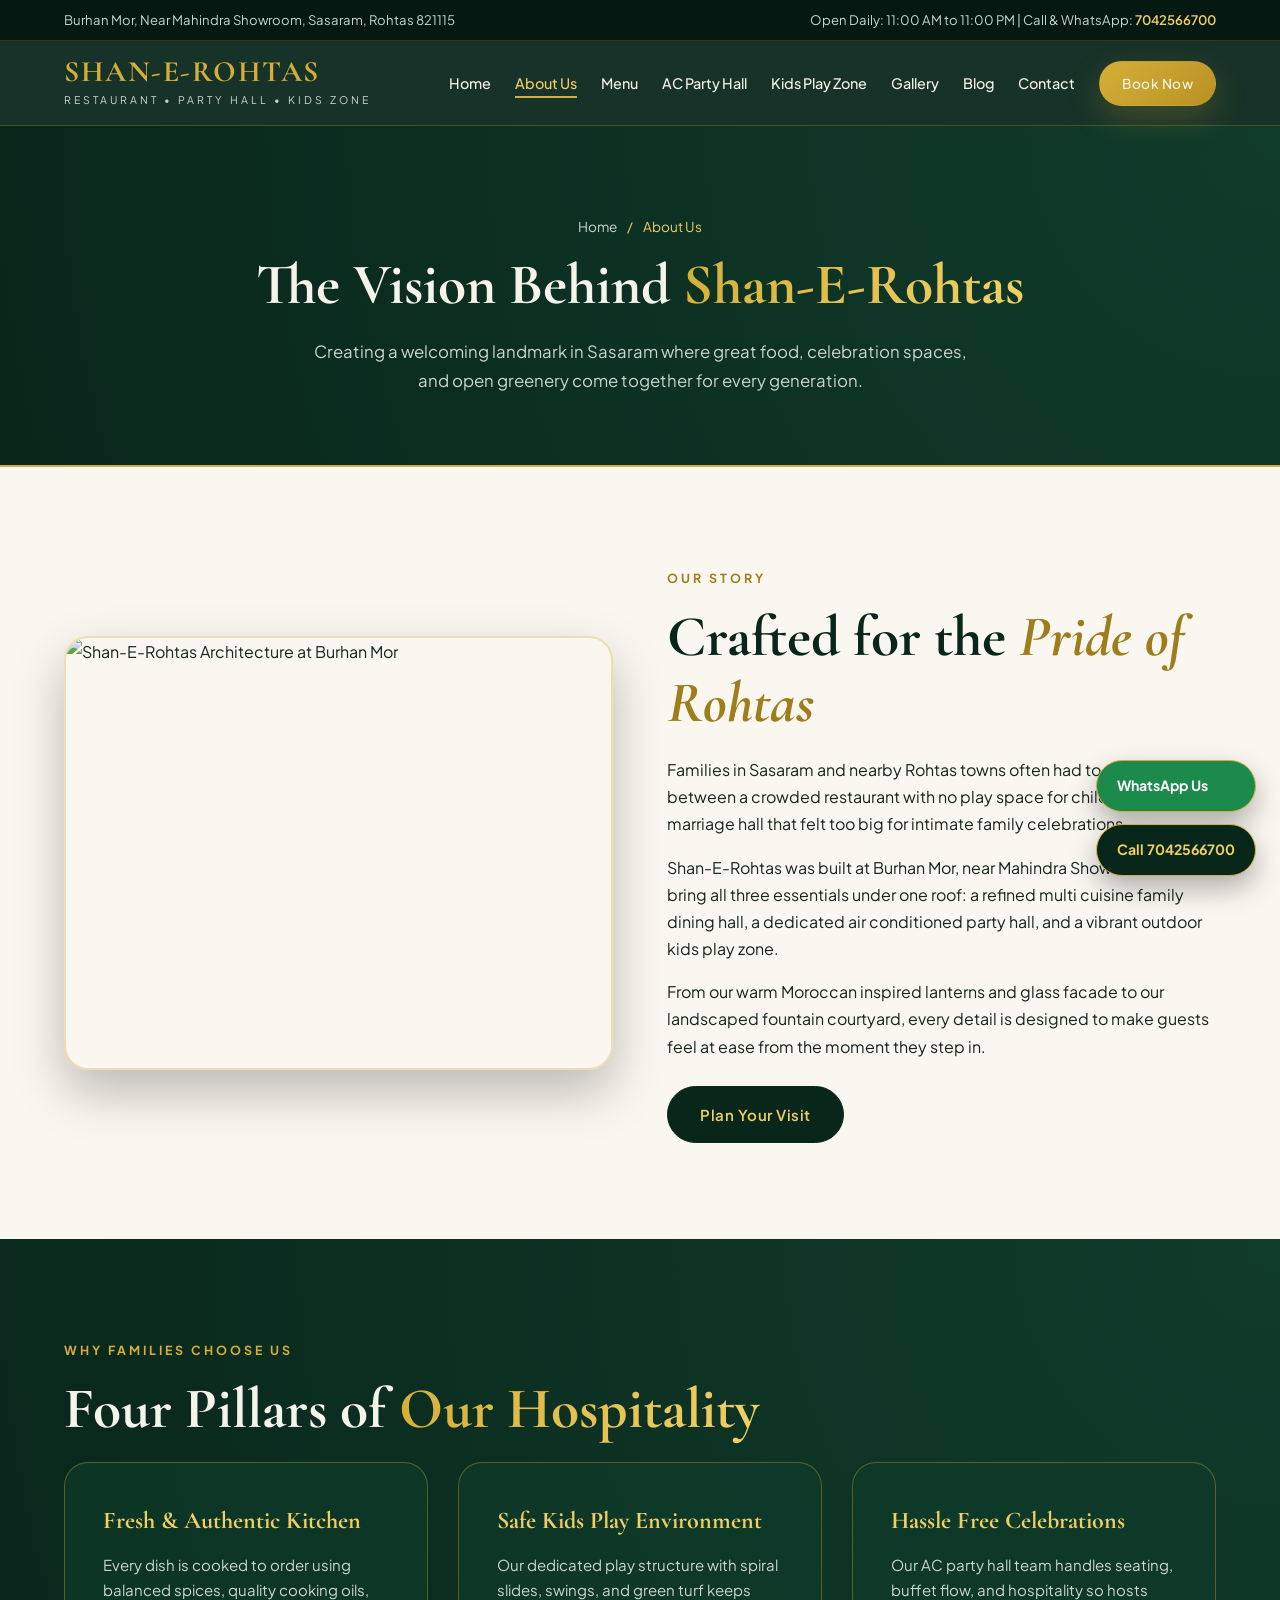
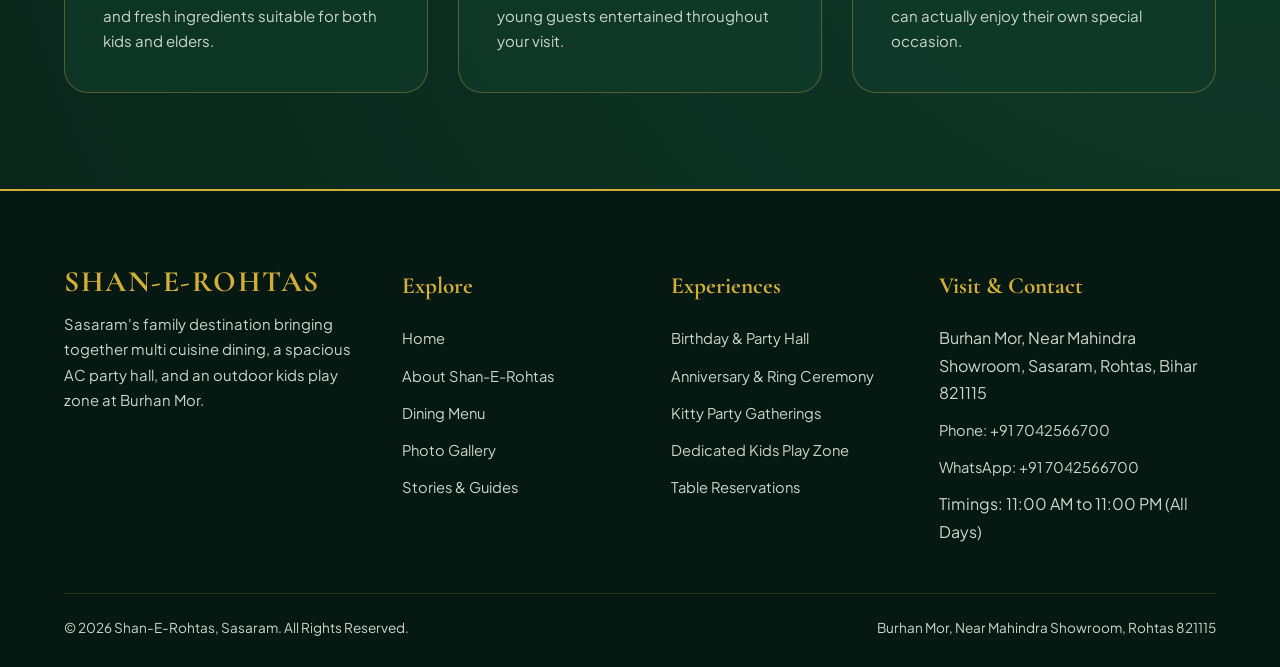
==== about.html @ 18f6d33c "Add files via upload" ====
<!DOCTYPE html>
<html lang="en">
<head>
  <meta charset="UTF-8">
  <meta name="viewport" content="width=device-width, initial-scale=1.0">
  <title>About Us | Shan-E-Rohtas Sasaram</title>
  <meta name="description" content="Learn about Shan-E-Rohtas at Burhan Mor, Sasaram. Built for family dining, AC party celebrations, and outdoor kids fun in Rohtas, Bihar.">
  <link rel="stylesheet" href="style.css">
</head>
<body>
  <div class="top-bar">
    <div class="container top-bar-inner">
      <span>Burhan Mor, Near Mahindra Showroom, Sasaram, Rohtas 821115</span>
      <span>Open Daily: 11:00 AM to 11:00 PM | Call &amp; WhatsApp: <a href="tel:+917042566700">7042566700</a></span>
    </div>
  </div>
  <header class="navbar">
    <div class="container nav-inner">
      <a href="index.html" class="brand-logo">
        <span class="brand-title">SHAN-E-ROHTAS</span>
        <span class="brand-sub">Restaurant &bull; Party Hall &bull; Kids Zone</span>
      </a>
      <button class="menu-toggle" aria-label="Menu">&#9776;</button>
      <ul class="nav-links">
        <li><a href="index.html" >Home</a></li>
        <li><a href="about.html" class="active">About Us</a></li>
        <li><a href="menu.html" >Menu</a></li>
        <li><a href="party-hall.html" >AC Party Hall</a></li>
        <li><a href="kids-zone.html" >Kids Play Zone</a></li>
        <li><a href="gallery.html" >Gallery</a></li>
        <li><a href="blog.html" >Blog</a></li>
        <li><a href="contact.html" >Contact</a></li>
        <li><a href="https://wa.me/917042566700?text=Hello%20Shan-E-Rohtas%2C%20I%20want%20to%20book%20a%20table." target="_blank" class="btn btn-gold nav-cta">Book Now</a></li>
      </ul>
    </div>
  </header>

  <section class="page-hero tone-dark">
    <div class="container reveal">
      <div class="breadcrumb"><a href="index.html">Home</a> / <span>About Us</span></div>
      <h1 class="dual-heading">The Vision Behind <span>Shan-E-Rohtas</span></h1>
      <p class="section-lead" style="margin:0 auto;">Creating a welcoming landmark in Sasaram where great food, celebration spaces, and open greenery come together for every generation.</p>
    </div>
  </section>

  <section class="section-pad tone-light">
    <div class="container split-grid">
      <div class="split-media reveal">
        <img src="images/front-elevation.jpg" alt="Shan-E-Rohtas Architecture at Burhan Mor">
      </div>
      <div class="reveal">
        <span class="eyebrow">Our Story</span>
        <h2 class="dual-heading">Crafted for the <span>Pride of Rohtas</span></h2>
        <p style="margin-bottom:16px;">Families in Sasaram and nearby Rohtas towns often had to choose between a crowded restaurant with no play space for children or a large marriage hall that felt too big for intimate family celebrations.</p>
        <p style="margin-bottom:16px;">Shan-E-Rohtas was built at Burhan Mor, near Mahindra Showroom, to bring all three essentials under one roof: a refined multi cuisine family dining hall, a dedicated air conditioned party hall, and a vibrant outdoor kids play zone.</p>
        <p style="margin-bottom:26px;">From our warm Moroccan inspired lanterns and glass facade to our landscaped fountain courtyard, every detail is designed to make guests feel at ease from the moment they step in.</p>
        <a href="contact.html" class="btn btn-emerald">Plan Your Visit</a>
      </div>
    </div>
  </section>

  <section class="section-pad tone-dark">
    <div class="container">
      <div class="reveal">
        <span class="eyebrow">Why Families Choose Us</span>
        <h2 class="dual-heading">Four Pillars of <span>Our Hospitality</span></h2>
      </div>
      <div class="pillars-grid">
        <div class="booking-box reveal">
          <h3 style="font-family:var(--font-serif); color:var(--gold-bright); font-size:1.5rem; margin-bottom:10px;">Fresh &amp; Authentic Kitchen</h3>
          <p style="color:var(--text-muted-light); font-size:0.94rem;">Every dish is cooked to order using balanced spices, quality cooking oils, and fresh ingredients suitable for both kids and elders.</p>
        </div>
        <div class="booking-box reveal">
          <h3 style="font-family:var(--font-serif); color:var(--gold-bright); font-size:1.5rem; margin-bottom:10px;">Safe Kids Play Environment</h3>
          <p style="color:var(--text-muted-light); font-size:0.94rem;">Our dedicated play structure with spiral slides, swings, and green turf keeps young guests entertained throughout your visit.</p>
        </div>
        <div class="booking-box reveal">
          <h3 style="font-family:var(--font-serif); color:var(--gold-bright); font-size:1.5rem; margin-bottom:10px;">Hassle Free Celebrations</h3>
          <p style="color:var(--text-muted-light); font-size:0.94rem;">Our AC party hall team handles seating, buffet flow, and hospitality so hosts can actually enjoy their own special occasion.</p>
        </div>
      </div>
    </div>
  </section>

  <footer class="footer">
    <div class="container">
      <div class="footer-grid">
        <div>
          <span class="brand-title">SHAN-E-ROHTAS</span>
          <p style="margin-top:14px; font-size:0.93rem;">Sasaram's family destination bringing together multi cuisine dining, a spacious AC party hall, and an outdoor kids play zone at Burhan Mor.</p>
        </div>
        <div>
          <h4>Explore</h4>
          <ul>
            <li><a href="index.html">Home</a></li>
            <li><a href="about.html">About Shan-E-Rohtas</a></li>
            <li><a href="menu.html">Dining Menu</a></li>
            <li><a href="gallery.html">Photo Gallery</a></li>
            <li><a href="blog.html">Stories &amp; Guides</a></li>
          </ul>
        </div>
        <div>
          <h4>Experiences</h4>
          <ul>
            <li><a href="party-hall.html">Birthday &amp; Party Hall</a></li>
            <li><a href="party-hall.html">Anniversary &amp; Ring Ceremony</a></li>
            <li><a href="party-hall.html">Kitty Party Gatherings</a></li>
            <li><a href="kids-zone.html">Dedicated Kids Play Zone</a></li>
            <li><a href="contact.html">Table Reservations</a></li>
          </ul>
        </div>
        <div>
          <h4>Visit &amp; Contact</h4>
          <ul>
            <li>Burhan Mor, Near Mahindra Showroom, Sasaram, Rohtas, Bihar 821115</li>
            <li><a href="tel:+917042566700">Phone: +91 7042566700</a></li>
            <li><a href="https://wa.me/917042566700" target="_blank">WhatsApp: +91 7042566700</a></li>
            <li>Timings: 11:00 AM to 11:00 PM (All Days)</li>
          </ul>
        </div>
      </div>
      <div class="footer-bottom">
        <span>&copy; 2026 Shan-E-Rohtas, Sasaram. All Rights Reserved.</span>
        <span>Burhan Mor, Near Mahindra Showroom, Rohtas 821115</span>
      </div>
    </div>
  </footer>
  <div class="floating-bar">
    <a href="https://wa.me/917042566700?text=Hello%20Shan-E-Rohtas%2C%20I%20have%20an%20inquiry." target="_blank" class="float-btn float-wa">WhatsApp Us</a>
    <a href="tel:+917042566700" class="float-btn float-call">Call 7042566700</a>
  </div>
  <script src="script.js"></script>
</body>
</html>
---- style.css ----
@import url('https://fonts.googleapis.com/css2?family=Cormorant+Garamond:ital,wght@0,600;0,700;1,600&family=Plus+Jakarta+Sans:wght@400;500;600;700&display=swap');

:root {
  --emerald-deep: #09261b;
  --emerald-mid: #103c2c;
  --emerald-light: #18543e;
  --ivory-cream: #faf7f0;
  --ivory-soft: #f2ece0;
  --gold-primary: #d4af37;
  --gold-bright: #f0cf65;
  --gold-dark: #9e7d1c;
  --text-light: #f6f3eb;
  --text-muted-light: #cbd5cf;
  --text-dark: #16241e;
  --text-muted-dark: #4b5d55;
  --font-serif: 'Cormorant Garamond', Georgia, serif;
  --font-sans: 'Plus Jakarta Sans', -apple-system, BlinkMacSystemFont, sans-serif;
  --shadow-gold: 0 12px 32px rgba(212, 175, 55, 0.22);
  --shadow-card: 0 16px 40px rgba(9, 38, 27, 0.10);
  --transition: all 0.42s cubic-bezier(0.22, 1, 0.36, 1);
}

* {
  margin: 0;
  padding: 0;
  box-sizing: border-box;
}

html {
  scroll-behavior: smooth;
  font-size: 16px;
}

body {
  font-family: var(--font-sans);
  background-color: var(--ivory-cream);
  color: var(--text-dark);
  line-height: 1.7;
  overflow-x: hidden;
}

/* Custom Scrollbar */
::-webkit-scrollbar {
  width: 9px;
}
::-webkit-scrollbar-track {
  background: var(--emerald-deep);
}
::-webkit-scrollbar-thumb {
  background: linear-gradient(var(--gold-dark), var(--gold-primary));
  border-radius: 6px;
}

/* Dual Tone Section Classes */
.tone-dark {
  background: radial-gradient(circle at top right, var(--emerald-mid), var(--emerald-deep));
  color: var(--text-light);
  position: relative;
}

.tone-light {
  background-color: var(--ivory-cream);
  color: var(--text-dark);
  position: relative;
}

.tone-cream-alt {
  background-color: var(--ivory-soft);
  color: var(--text-dark);
  position: relative;
}

.container {
  width: 90%;
  max-width: 1240px;
  margin: 0 auto;
}

.section-pad {
  padding: 96px 0;
}

/* Dual Color & Dual Type Typography */
.eyebrow {
  display: inline-block;
  font-family: var(--font-sans);
  font-size: 0.78rem;
  font-weight: 700;
  letter-spacing: 3px;
  text-transform: uppercase;
  color: var(--gold-primary);
  margin-bottom: 14px;
  position: relative;
}

.tone-light .eyebrow, .tone-cream-alt .eyebrow {
  color: var(--gold-dark);
}

.dual-heading {
  font-family: var(--font-serif);
  font-size: clamp(2.2rem, 4.5vw, 3.6rem);
  font-weight: 700;
  line-height: 1.15;
  margin-bottom: 20px;
}

.tone-dark .dual-heading {
  color: var(--text-light);
}

.tone-dark .dual-heading span {
  background: linear-gradient(120deg, var(--gold-primary), var(--gold-bright), var(--gold-primary));
  background-size: 200% auto;
  -webkit-background-clip: text;
  -webkit-text-fill-color: transparent;
  animation: shimmerGold 4.5s linear infinite;
}

.tone-light .dual-heading, .tone-cream-alt .dual-heading {
  color: var(--emerald-deep);
}

.tone-light .dual-heading span, .tone-cream-alt .dual-heading span {
  color: var(--gold-dark);
  font-style: italic;
}

@keyframes shimmerGold {
  0% { background-position: 0% center; }
  100% { background-position: 200% center; }
}

.section-lead {
  font-size: 1.05rem;
  max-width: 660px;
  margin-bottom: 44px;
}

.tone-dark .section-lead {
  color: var(--text-muted-light);
}

.tone-light .section-lead, .tone-cream-alt .section-lead {
  color: var(--text-muted-dark);
}

/* Animated Buttons */
.btn {
  display: inline-flex;
  align-items: center;
  justify-content: center;
  gap: 10px;
  padding: 15px 32px;
  border-radius: 50px;
  font-family: var(--font-sans);
  font-weight: 600;
  font-size: 0.94rem;
  letter-spacing: 0.5px;
  text-decoration: none;
  cursor: pointer;
  border: 1.5px solid transparent;
  position: relative;
  overflow: hidden;
  transition: var(--transition);
  z-index: 1;
}

.btn::before {
  content: '';
  position: absolute;
  top: 0;
  left: -100%;
  width: 100%;
  height: 100%;
  background: linear-gradient(90deg, transparent, rgba(255,255,255,0.32), transparent);
  transition: left 0.65s ease;
  z-index: -1;
}

.btn:hover::before {
  left: 100%;
}

.btn-gold {
  background: linear-gradient(135deg, var(--gold-primary), #b99224);
  color: var(--emerald-deep);
  box-shadow: var(--shadow-gold);
}

.btn-gold:hover {
  transform: translateY(-4px) scale(1.02);
  box-shadow: 0 18px 36px rgba(212, 175, 55, 0.36);
}

.btn-outline-gold {
  border-color: var(--gold-primary);
  color: var(--gold-bright);
  background: rgba(212, 175, 55, 0.08);
}

.btn-outline-gold:hover {
  background: var(--gold-primary);
  color: var(--emerald-deep);
  transform: translateY(-4px);
}

.btn-emerald {
  background: var(--emerald-deep);
  color: var(--gold-bright);
  border-color: var(--emerald-deep);
}

.btn-emerald:hover {
  background: var(--emerald-light);
  transform: translateY(-4px);
  box-shadow: 0 14px 28px rgba(9, 38, 27, 0.24);
}

/* Header & Navigation */
.top-bar {
  background: #051811;
  color: var(--text-muted-light);
  font-size: 0.82rem;
  padding: 9px 0;
  border-bottom: 1px solid rgba(212, 175, 55, 0.2);
}

.top-bar-inner {
  display: flex;
  justify-content: space-between;
  align-items: center;
  flex-wrap: wrap;
  gap: 8px;
}

.top-bar a {
  color: var(--gold-bright);
  text-decoration: none;
  font-weight: 600;
}

.navbar {
  position: sticky;
  top: 0;
  z-index: 1000;
  background: rgba(9, 38, 27, 0.94);
  backdrop-filter: blur(14px);
  border-bottom: 1px solid rgba(212, 175, 55, 0.25);
  transition: var(--transition);
}

.navbar.scrolled {
  padding: 4px 0;
  box-shadow: 0 10px 30px rgba(0, 0, 0, 0.3);
}

.nav-inner {
  display: flex;
  align-items: center;
  justify-content: space-between;
  padding: 16px 0;
}

.brand-logo {
  text-decoration: none;
  display: flex;
  flex-direction: column;
}

.brand-title {
  font-family: var(--font-serif);
  font-size: 1.85rem;
  font-weight: 700;
  letter-spacing: 1.5px;
  color: var(--gold-primary);
  line-height: 1;
  transition: var(--transition);
}

.brand-logo:hover .brand-title {
  color: var(--gold-bright);
  letter-spacing: 2.2px;
}

.brand-sub {
  font-size: 0.66rem;
  letter-spacing: 3px;
  text-transform: uppercase;
  color: var(--text-muted-light);
  margin-top: 4px;
}

.nav-links {
  display: flex;
  align-items: center;
  gap: 24px;
  list-style: none;
}

.nav-links a {
  color: var(--text-light);
  text-decoration: none;
  font-size: 0.9rem;
  font-weight: 500;
  position: relative;
  padding: 6px 0;
  transition: var(--transition);
}

.nav-links a::after {
  content: '';
  position: absolute;
  bottom: 0;
  left: 0;
  width: 0;
  height: 2px;
  background: var(--gold-primary);
  transition: width 0.35s ease;
}

.nav-links a:hover, .nav-links a.active {
  color: var(--gold-bright);
}

.nav-links a:hover::after, .nav-links a.active::after {
  width: 100%;
}

.nav-cta {
  padding: 10px 22px !important;
  font-size: 0.85rem !important;
}

.menu-toggle {
  display: none;
  background: none;
  border: 1.5px solid var(--gold-primary);
  color: var(--gold-primary);
  padding: 8px 13px;
  border-radius: 8px;
  font-size: 1.25rem;
  cursor: pointer;
}

/* Hero Section */
.hero {
  min-height: 88vh;
  display: flex;
  align-items: center;
  position: relative;
  overflow: hidden;
  padding: 80px 0;
}

.hero-bg {
  position: absolute;
  inset: 0;
  background: linear-gradient(105deg, rgba(6, 26, 18, 0.93) 0%, rgba(9, 38, 27, 0.80) 55%, rgba(9, 38, 27, 0.55) 100%),
              url('images/front-elevation.jpg') center/cover no-repeat;
  animation: slowZoom 18s ease-in-out infinite alternate;
  z-index: 0;
}

@keyframes slowZoom {
  0% { transform: scale(1); }
  100% { transform: scale(1.08); }
}

.hero-grid {
  position: relative;
  z-index: 2;
  display: grid;
  grid-template-columns: 1.15fr 0.85fr;
  gap: 48px;
  align-items: center;
}

.hero-badge {
  display: inline-flex;
  align-items: center;
  gap: 10px;
  background: rgba(212, 175, 55, 0.14);
  border: 1px solid rgba(212, 175, 55, 0.4);
  color: var(--gold-bright);
  padding: 8px 18px;
  border-radius: 50px;
  font-size: 0.8rem;
  font-weight: 600;
  letter-spacing: 1.5px;
  text-transform: uppercase;
  margin-bottom: 22px;
  animation: fadeDown 0.9s ease forwards;
}

.hero-title {
  font-family: var(--font-serif);
  font-size: clamp(2.6rem, 5.4vw, 4.5rem);
  font-weight: 700;
  line-height: 1.1;
  color: var(--text-light);
  margin-bottom: 22px;
}

.hero-title .gold-accent {
  color: var(--gold-primary);
  display: block;
  font-style: italic;
}

.hero-desc {
  color: var(--text-muted-light);
  font-size: 1.1rem;
  max-width: 580px;
  margin-bottom: 34px;
}

.hero-actions {
  display: flex;
  flex-wrap: wrap;
  gap: 16px;
}

.hero-card {
  background: rgba(9, 38, 27, 0.72);
  backdrop-filter: blur(16px);
  border: 1px solid rgba(212, 175, 55, 0.35);
  border-radius: 24px;
  padding: 28px;
  box-shadow: 0 24px 60px rgba(0, 0, 0, 0.45);
  animation: floatCard 6s ease-in-out infinite;
}

@keyframes floatCard {
  0%, 100% { transform: translateY(0px); }
  50% { transform: translateY(-10px); }
}

.hero-card-img {
  width: 100%;
  height: 240px;
  object-fit: cover;
  border-radius: 16px;
  margin-bottom: 20px;
  border: 1px solid rgba(212, 175, 55, 0.3);
}

.hero-stats {
  display: grid;
  grid-template-columns: repeat(3, 1fr);
  gap: 12px;
  text-align: center;
  padding-top: 14px;
  border-top: 1px solid rgba(212, 175, 55, 0.25);
}

.stat-num {
  font-family: var(--font-serif);
  font-size: 1.7rem;
  font-weight: 700;
  color: var(--gold-bright);
  display: block;
}

.stat-label {
  font-size: 0.75rem;
  color: var(--text-muted-light);
  text-transform: uppercase;
  letter-spacing: 1px;
}

/* Marquee Ticker */
.marquee-strip {
  background: linear-gradient(90deg, var(--gold-dark), var(--gold-primary), var(--gold-dark));
  color: var(--emerald-deep);
  padding: 13px 0;
  overflow: hidden;
  white-space: nowrap;
  font-weight: 700;
  font-size: 0.88rem;
  letter-spacing: 1.5px;
  text-transform: uppercase;
}

.marquee-track {
  display: inline-block;
  animation: marqueeScroll 28s linear infinite;
}

.marquee-track span {
  margin: 0 26px;
}

@keyframes marqueeScroll {
  0% { transform: translateX(0); }
  100% { transform: translateX(-50%); }
}

/* 3 Pillars Cards */
.pillars-grid {
  display: grid;
  grid-template-columns: repeat(auto-fit, minmax(310px, 1fr));
  gap: 30px;
}

.pillar-card {
  background: #ffffff;
  border-radius: 22px;
  overflow: hidden;
  box-shadow: var(--shadow-card);
  border: 1px solid rgba(212, 175, 55, 0.22);
  transition: var(--transition);
  display: flex;
  flex-direction: column;
}

.pillar-card:hover {
  transform: translateY(-10px);
  border-color: var(--gold-primary);
  box-shadow: 0 24px 50px rgba(9, 38, 27, 0.16);
}

.pillar-img-wrap {
  height: 245px;
  overflow: hidden;
  position: relative;
}

.pillar-img-wrap img {
  width: 100%;
  height: 100%;
  object-fit: cover;
  transition: transform 0.7s ease;
}

.pillar-card:hover .pillar-img-wrap img {
  transform: scale(1.09);
}

.pillar-tag {
  position: absolute;
  top: 16px;
  left: 16px;
  background: var(--emerald-deep);
  color: var(--gold-bright);
  padding: 6px 14px;
  border-radius: 50px;
  font-size: 0.75rem;
  font-weight: 600;
  letter-spacing: 1px;
}

.pillar-body {
  padding: 28px;
  flex: 1;
  display: flex;
  flex-direction: column;
}

.pillar-body h3 {
  font-family: var(--font-serif);
  font-size: 1.7rem;
  color: var(--emerald-deep);
  margin-bottom: 12px;
}

.pillar-body p {
  color: var(--text-muted-dark);
  font-size: 0.95rem;
  margin-bottom: 22px;
  flex: 1;
}

/* Split Feature Layout */
.split-grid {
  display: grid;
  grid-template-columns: 1fr 1fr;
  gap: 54px;
  align-items: center;
}

.split-media {
  position: relative;
  border-radius: 24px;
  overflow: hidden;
  border: 2px solid rgba(212, 175, 55, 0.35);
  box-shadow: 0 22px 50px rgba(0, 0, 0, 0.25);
}

.split-media img {
  width: 100%;
  height: 430px;
  object-fit: cover;
  display: block;
  transition: transform 0.7s ease;
}

.split-media:hover img {
  transform: scale(1.05);
}

.feature-list {
  list-style: none;
  margin: 24px 0 32px;
  display: grid;
  gap: 14px;
}

.feature-list li {
  display: flex;
  align-items: flex-start;
  gap: 12px;
  font-size: 0.98rem;
}

.feature-icon {
  color: var(--gold-primary);
  font-weight: 700;
  font-size: 1.1rem;
}

.tone-light .feature-icon {
  color: var(--gold-dark);
}

/* Gallery Grid & Lightbox */
.gallery-grid {
  display: grid;
  grid-template-columns: repeat(auto-fit, minmax(270px, 1fr));
  gap: 22px;
}

.gallery-item {
  position: relative;
  border-radius: 18px;
  overflow: hidden;
  height: 260px;
  cursor: pointer;
  border: 1px solid rgba(212, 175, 55, 0.3);
}

.gallery-item img {
  width: 100%;
  height: 100%;
  object-fit: cover;
  transition: transform 0.65s ease;
}

.gallery-overlay {
  position: absolute;
  inset: 0;
  background: linear-gradient(to top, rgba(9, 38, 27, 0.9), transparent 60%);
  display: flex;
  flex-direction: column;
  justify-content: flex-end;
  padding: 20px;
  opacity: 0;
  transition: var(--transition);
}

.gallery-item:hover img {
  transform: scale(1.1);
}

.gallery-item:hover .gallery-overlay {
  opacity: 1;
}

.gallery-overlay h4 {
  font-family: var(--font-serif);
  color: var(--gold-bright);
  font-size: 1.35rem;
}

.gallery-overlay span {
  color: var(--text-light);
  font-size: 0.82rem;
}

/* Lightbox Modal */
.lightbox {
  position: fixed;
  inset: 0;
  background: rgba(4, 18, 12, 0.94);
  display: none;
  align-items: center;
  justify-content: center;
  z-index: 2000;
  padding: 24px;
}

.lightbox.open {
  display: flex;
}

.lightbox img {
  max-width: 90vw;
  max-height: 82vh;
  border-radius: 16px;
  border: 2px solid var(--gold-primary);
}

.lightbox-close {
  position: absolute;
  top: 24px;
  right: 32px;
  background: var(--gold-primary);
  color: var(--emerald-deep);
  border: none;
  width: 44px;
  height: 44px;
  border-radius: 50%;
  font-size: 1.4rem;
  font-weight: 700;
  cursor: pointer;
}

/* Reservation Form Card */
.booking-box {
  background: rgba(16, 60, 44, 0.65);
  border: 1px solid rgba(212, 175, 55, 0.35);
  border-radius: 24px;
  padding: 38px;
}

.form-grid {
  display: grid;
  grid-template-columns: 1fr 1fr;
  gap: 18px;
}

.form-group {
  display: flex;
  flex-direction: column;
  gap: 7px;
}

.form-group.full {
  grid-column: 1 / -1;
}

.form-group label {
  font-size: 0.85rem;
  font-weight: 600;
  color: var(--gold-bright);
}

.form-group input, .form-group select, .form-group textarea {
  padding: 13px 16px;
  border-radius: 12px;
  border: 1px solid rgba(212, 175, 55, 0.35);
  background: rgba(5, 24, 17, 0.85);
  color: var(--text-light);
  font-family: var(--font-sans);
  font-size: 0.95rem;
  outline: none;
  transition: var(--transition);
}

.form-group input:focus, .form-group select:focus, .form-group textarea:focus {
  border-color: var(--gold-bright);
  box-shadow: 0 0 0 3px rgba(212, 175, 55, 0.2);
}

/* Subpage Banner */
.page-hero {
  padding: 86px 0 70px;
  text-align: center;
  border-bottom: 2px solid var(--gold-primary);
}

.breadcrumb {
  display: inline-flex;
  gap: 10px;
  font-size: 0.85rem;
  color: var(--gold-bright);
  margin-bottom: 14px;
}

.breadcrumb a {
  color: var(--text-muted-light);
  text-decoration: none;
}

/* Blog Cards */
.blog-grid {
  display: grid;
  grid-template-columns: repeat(auto-fit, minmax(310px, 1fr));
  gap: 28px;
}

.blog-card {
  background: #ffffff;
  border-radius: 20px;
  overflow: hidden;
  border: 1px solid rgba(212, 175, 55, 0.25);
  box-shadow: var(--shadow-card);
  transition: var(--transition);
  display: flex;
  flex-direction: column;
}

.blog-card:hover {
  transform: translateY(-8px);
}

.blog-card img {
  width: 100%;
  height: 220px;
  object-fit: cover;
}

.blog-body {
  padding: 26px;
  flex: 1;
  display: flex;
  flex-direction: column;
}

.blog-meta {
  font-size: 0.78rem;
  font-weight: 700;
  color: var(--gold-dark);
  text-transform: uppercase;
  letter-spacing: 1px;
  margin-bottom: 10px;
}

.blog-body h3 {
  font-family: var(--font-serif);
  font-size: 1.55rem;
  color: var(--emerald-deep);
  margin-bottom: 12px;
  line-height: 1.25;
}

.blog-body p {
  color: var(--text-muted-dark);
  font-size: 0.94rem;
  margin-bottom: 20px;
  flex: 1;
}

/* Article Content */
.article-wrap {
  max-width: 820px;
  margin: 0 auto;
}

.article-cover {
  width: 100%;
  height: 400px;
  object-fit: cover;
  border-radius: 22px;
  margin-bottom: 32px;
  border: 2px solid var(--gold-primary);
}

.article-wrap h2 {
  font-family: var(--font-serif);
  font-size: 2rem;
  color: var(--emerald-deep);
  margin: 28px 0 12px;
}

.article-wrap p {
  margin-bottom: 18px;
  font-size: 1.04rem;
  color: var(--text-dark);
}

/* Footer */
.footer {
  background: #051811;
  color: var(--text-muted-light);
  padding: 76px 0 28px;
  border-top: 2px solid var(--gold-primary);
}

.footer-grid {
  display: grid;
  grid-template-columns: 1.3fr 1fr 1fr 1.2fr;
  gap: 38px;
  margin-bottom: 48px;
}

.footer h4 {
  font-family: var(--font-serif);
  color: var(--gold-primary);
  font-size: 1.45rem;
  margin-bottom: 18px;
}

.footer ul {
  list-style: none;
  display: grid;
  gap: 10px;
}

.footer a {
  color: var(--text-muted-light);
  text-decoration: none;
  font-size: 0.92rem;
  transition: var(--transition);
}

.footer a:hover {
  color: var(--gold-bright);
  padding-left: 6px;
}

.footer-bottom {
  border-top: 1px solid rgba(212, 175, 55, 0.2);
  padding-top: 22px;
  display: flex;
  justify-content: space-between;
  flex-wrap: wrap;
  gap: 12px;
  font-size: 0.85rem;
}

/* Floating WhatsApp & Call Buttons */
.floating-bar {
  position: fixed;
  bottom: 24px;
  right: 24px;
  display: flex;
  flex-direction: column;
  gap: 12px;
  z-index: 1500;
}

.float-btn {
  display: flex;
  align-items: center;
  gap: 10px;
  padding: 13px 20px;
  border-radius: 50px;
  color: #ffffff;
  font-weight: 700;
  font-size: 0.88rem;
  text-decoration: none;
  box-shadow: 0 12px 28px rgba(0, 0, 0, 0.3);
  transition: var(--transition);
  animation: pulseFloat 2.8s infinite;
}

.float-wa {
  background: #1b8a4b;
  border: 1.5px solid var(--gold-primary);
}

.float-call {
  background: var(--emerald-deep);
  border: 1.5px solid var(--gold-primary);
  color: var(--gold-bright);
}

.float-btn:hover {
  transform: scale(1.07);
}

@keyframes pulseFloat {
  0%, 100% { box-shadow: 0 10px 24px rgba(212, 175, 55, 0.25); }
  50% { box-shadow: 0 14px 34px rgba(212, 175, 55, 0.55); }
}

/* Scroll Reveal Animations */
.reveal {
  opacity: 0;
  transform: translateY(34px);
  transition: opacity 0.8s ease, transform 0.8s cubic-bezier(0.22, 1, 0.36, 1);
}

.reveal.visible {
  opacity: 1;
  transform: translateY(0);
}

/* Responsive */
@media (max-width: 960px) {
  .hero-grid, .split-grid, .footer-grid {
    grid-template-columns: 1fr;
  }
  .menu-toggle {
    display: block;
  }
  .nav-links {
    display: none;
    position: absolute;
    top: 100%;
    left: 0;
    right: 0;
    background: var(--emerald-deep);
    flex-direction: column;
    padding: 24px;
    border-bottom: 2px solid var(--gold-primary);
  }
  .nav-links.open {
    display: flex;
  }
  .form-grid {
    grid-template-columns: 1fr;
  }
}
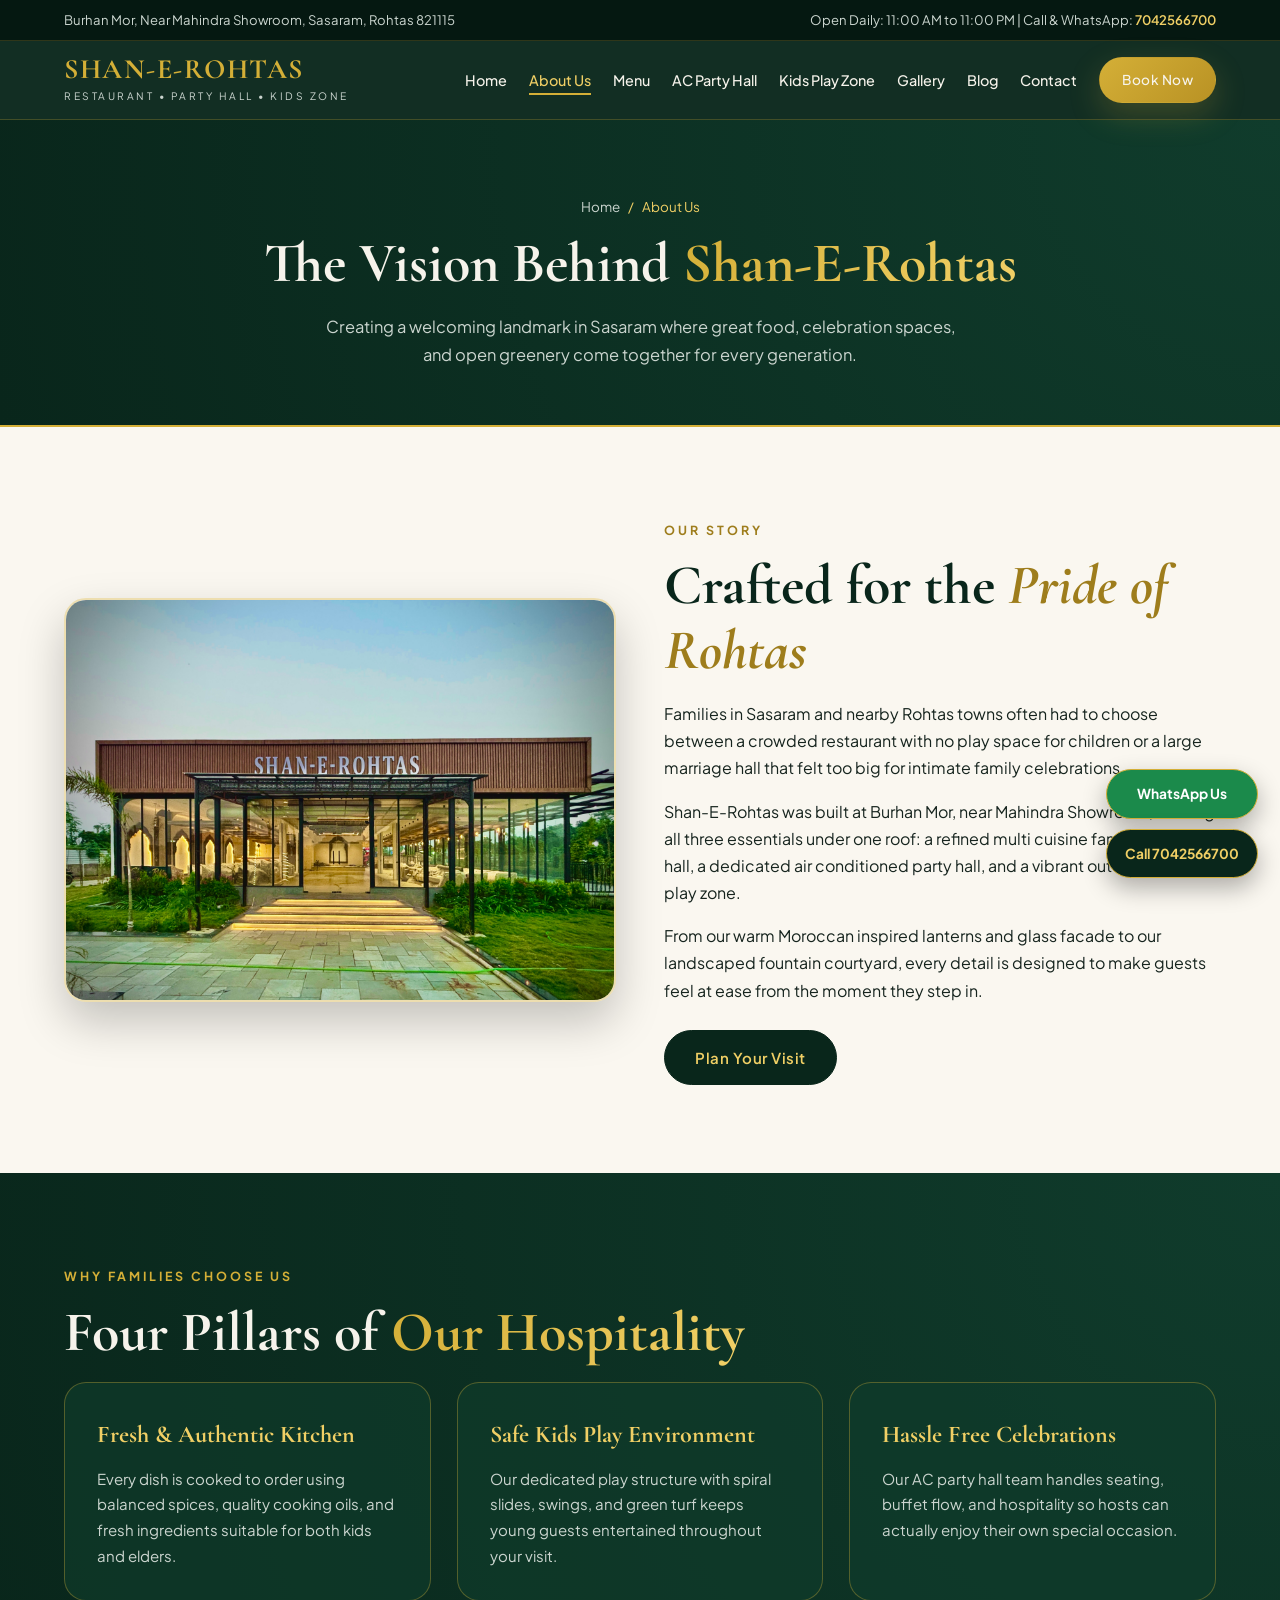
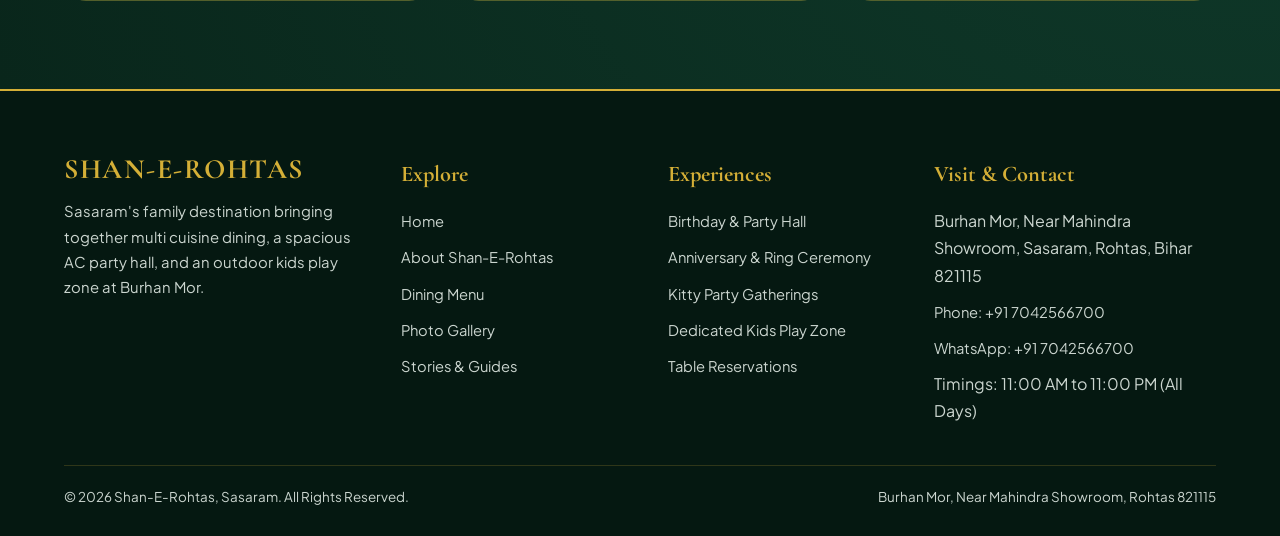
==== commit bd2dec6f: "Add files via upload" ====
--- a/about.html
+++ b/about.html
@@ -46,7 +46,7 @@
   <section class="section-pad tone-light">
     <div class="container split-grid">
       <div class="split-media reveal">
-        <img src="images/front-elevation.jpg" alt="Shan-E-Rohtas Architecture at Burhan Mor">
+        <img src="front-elevation.JPG" alt="Shan-E-Rohtas Architecture at Burhan Mor">
       </div>
       <div class="reveal">
         <span class="eyebrow">Our Story</span>
--- a/style.css
+++ b/style.css
@@ -39,7 +39,6 @@
   overflow-x: hidden;
 }
 
-/* Custom Scrollbar */
 ::-webkit-scrollbar {
   width: 9px;
 }
@@ -51,7 +50,6 @@
   border-radius: 6px;
 }
 
-/* Dual Tone Section Classes */
 .tone-dark {
   background: radial-gradient(circle at top right, var(--emerald-mid), var(--emerald-deep));
   color: var(--text-light);
@@ -77,10 +75,9 @@
 }
 
 .section-pad {
-  padding: 96px 0;
-}
-
-/* Dual Color & Dual Type Typography */
+  padding: 88px 0;
+}
+
 .eyebrow {
   display: inline-block;
   font-family: var(--font-sans);
@@ -89,8 +86,7 @@
   letter-spacing: 3px;
   text-transform: uppercase;
   color: var(--gold-primary);
-  margin-bottom: 14px;
-  position: relative;
+  margin-bottom: 12px;
 }
 
 .tone-light .eyebrow, .tone-cream-alt .eyebrow {
@@ -99,10 +95,10 @@
 
 .dual-heading {
   font-family: var(--font-serif);
-  font-size: clamp(2.2rem, 4.5vw, 3.6rem);
+  font-size: clamp(2rem, 4.5vw, 3.5rem);
   font-weight: 700;
   line-height: 1.15;
-  margin-bottom: 20px;
+  margin-bottom: 18px;
 }
 
 .tone-dark .dual-heading {
@@ -132,9 +128,9 @@
 }
 
 .section-lead {
-  font-size: 1.05rem;
+  font-size: 1.03rem;
   max-width: 660px;
-  margin-bottom: 44px;
+  margin-bottom: 40px;
 }
 
 .tone-dark .section-lead {
@@ -145,13 +141,12 @@
   color: var(--text-muted-dark);
 }
 
-/* Animated Buttons */
 .btn {
   display: inline-flex;
   align-items: center;
   justify-content: center;
   gap: 10px;
-  padding: 15px 32px;
+  padding: 14px 30px;
   border-radius: 50px;
   font-family: var(--font-sans);
   font-weight: 600;
@@ -189,7 +184,7 @@
 }
 
 .btn-gold:hover {
-  transform: translateY(-4px) scale(1.02);
+  transform: translateY(-3px) scale(1.02);
   box-shadow: 0 18px 36px rgba(212, 175, 55, 0.36);
 }
 
@@ -202,7 +197,7 @@
 .btn-outline-gold:hover {
   background: var(--gold-primary);
   color: var(--emerald-deep);
-  transform: translateY(-4px);
+  transform: translateY(-3px);
 }
 
 .btn-emerald {
@@ -213,7 +208,7 @@
 
 .btn-emerald:hover {
   background: var(--emerald-light);
-  transform: translateY(-4px);
+  transform: translateY(-3px);
   box-shadow: 0 14px 28px rgba(9, 38, 27, 0.24);
 }
 
@@ -244,14 +239,13 @@
   position: sticky;
   top: 0;
   z-index: 1000;
-  background: rgba(9, 38, 27, 0.94);
+  background: rgba(9, 38, 27, 0.96);
   backdrop-filter: blur(14px);
   border-bottom: 1px solid rgba(212, 175, 55, 0.25);
   transition: var(--transition);
 }
 
 .navbar.scrolled {
-  padding: 4px 0;
   box-shadow: 0 10px 30px rgba(0, 0, 0, 0.3);
 }
 
@@ -259,7 +253,7 @@
   display: flex;
   align-items: center;
   justify-content: space-between;
-  padding: 16px 0;
+  padding: 14px 0;
 }
 
 .brand-logo {
@@ -270,7 +264,7 @@
 
 .brand-title {
   font-family: var(--font-serif);
-  font-size: 1.85rem;
+  font-size: 1.75rem;
   font-weight: 700;
   letter-spacing: 1.5px;
   color: var(--gold-primary);
@@ -278,14 +272,9 @@
   transition: var(--transition);
 }
 
-.brand-logo:hover .brand-title {
-  color: var(--gold-bright);
-  letter-spacing: 2.2px;
-}
-
 .brand-sub {
-  font-size: 0.66rem;
-  letter-spacing: 3px;
+  font-size: 0.64rem;
+  letter-spacing: 2.5px;
   text-transform: uppercase;
   color: var(--text-muted-light);
   margin-top: 4px;
@@ -294,7 +283,7 @@
 .nav-links {
   display: flex;
   align-items: center;
-  gap: 24px;
+  gap: 22px;
   list-style: none;
 }
 
@@ -334,37 +323,37 @@
 
 .menu-toggle {
   display: none;
-  background: none;
+  background: rgba(212, 175, 55, 0.12);
   border: 1.5px solid var(--gold-primary);
-  color: var(--gold-primary);
-  padding: 8px 13px;
-  border-radius: 8px;
+  color: var(--gold-bright);
+  padding: 7px 13px;
+  border-radius: 10px;
   font-size: 1.25rem;
   cursor: pointer;
 }
 
 /* Hero Section */
 .hero {
-  min-height: 88vh;
+  min-height: 84vh;
   display: flex;
   align-items: center;
   position: relative;
   overflow: hidden;
-  padding: 80px 0;
+  padding: 72px 0;
 }
 
 .hero-bg {
   position: absolute;
   inset: 0;
-  background: linear-gradient(105deg, rgba(6, 26, 18, 0.93) 0%, rgba(9, 38, 27, 0.80) 55%, rgba(9, 38, 27, 0.55) 100%),
-              url('images/front-elevation.jpg') center/cover no-repeat;
+  background: linear-gradient(105deg, rgba(6, 26, 18, 0.92) 0%, rgba(9, 38, 27, 0.78) 55%, rgba(9, 38, 27, 0.52) 100%),
+              url('front-elevation.JPG') center/cover no-repeat;
   animation: slowZoom 18s ease-in-out infinite alternate;
   z-index: 0;
 }
 
 @keyframes slowZoom {
   0% { transform: scale(1); }
-  100% { transform: scale(1.08); }
+  100% { transform: scale(1.07); }
 }
 
 .hero-grid {
@@ -372,34 +361,33 @@
   z-index: 2;
   display: grid;
   grid-template-columns: 1.15fr 0.85fr;
-  gap: 48px;
+  gap: 44px;
   align-items: center;
 }
 
 .hero-badge {
   display: inline-flex;
   align-items: center;
-  gap: 10px;
+  gap: 8px;
   background: rgba(212, 175, 55, 0.14);
   border: 1px solid rgba(212, 175, 55, 0.4);
   color: var(--gold-bright);
-  padding: 8px 18px;
+  padding: 7px 16px;
   border-radius: 50px;
-  font-size: 0.8rem;
+  font-size: 0.78rem;
   font-weight: 600;
-  letter-spacing: 1.5px;
+  letter-spacing: 1.4px;
   text-transform: uppercase;
-  margin-bottom: 22px;
-  animation: fadeDown 0.9s ease forwards;
+  margin-bottom: 18px;
 }
 
 .hero-title {
   font-family: var(--font-serif);
-  font-size: clamp(2.6rem, 5.4vw, 4.5rem);
+  font-size: clamp(2.35rem, 5.2vw, 4.3rem);
   font-weight: 700;
   line-height: 1.1;
   color: var(--text-light);
-  margin-bottom: 22px;
+  margin-bottom: 18px;
 }
 
 .hero-title .gold-accent {
@@ -410,45 +398,45 @@
 
 .hero-desc {
   color: var(--text-muted-light);
-  font-size: 1.1rem;
+  font-size: 1.05rem;
   max-width: 580px;
-  margin-bottom: 34px;
+  margin-bottom: 28px;
 }
 
 .hero-actions {
   display: flex;
   flex-wrap: wrap;
-  gap: 16px;
+  gap: 14px;
 }
 
 .hero-card {
-  background: rgba(9, 38, 27, 0.72);
+  background: rgba(9, 38, 27, 0.76);
   backdrop-filter: blur(16px);
   border: 1px solid rgba(212, 175, 55, 0.35);
-  border-radius: 24px;
-  padding: 28px;
+  border-radius: 22px;
+  padding: 24px;
   box-shadow: 0 24px 60px rgba(0, 0, 0, 0.45);
   animation: floatCard 6s ease-in-out infinite;
 }
 
 @keyframes floatCard {
   0%, 100% { transform: translateY(0px); }
-  50% { transform: translateY(-10px); }
+  50% { transform: translateY(-8px); }
 }
 
 .hero-card-img {
   width: 100%;
-  height: 240px;
+  height: 230px;
   object-fit: cover;
-  border-radius: 16px;
-  margin-bottom: 20px;
+  border-radius: 14px;
+  margin-bottom: 16px;
   border: 1px solid rgba(212, 175, 55, 0.3);
 }
 
 .hero-stats {
   display: grid;
   grid-template-columns: repeat(3, 1fr);
-  gap: 12px;
+  gap: 10px;
   text-align: center;
   padding-top: 14px;
   border-top: 1px solid rgba(212, 175, 55, 0.25);
@@ -456,14 +444,14 @@
 
 .stat-num {
   font-family: var(--font-serif);
-  font-size: 1.7rem;
+  font-size: 1.55rem;
   font-weight: 700;
   color: var(--gold-bright);
   display: block;
 }
 
 .stat-label {
-  font-size: 0.75rem;
+  font-size: 0.72rem;
   color: var(--text-muted-light);
   text-transform: uppercase;
   letter-spacing: 1px;
@@ -473,12 +461,12 @@
 .marquee-strip {
   background: linear-gradient(90deg, var(--gold-dark), var(--gold-primary), var(--gold-dark));
   color: var(--emerald-deep);
-  padding: 13px 0;
+  padding: 11px 0;
   overflow: hidden;
   white-space: nowrap;
   font-weight: 700;
-  font-size: 0.88rem;
-  letter-spacing: 1.5px;
+  font-size: 0.84rem;
+  letter-spacing: 1.4px;
   text-transform: uppercase;
 }
 
@@ -488,7 +476,7 @@
 }
 
 .marquee-track span {
-  margin: 0 26px;
+  margin: 0 24px;
 }
 
 @keyframes marqueeScroll {
@@ -496,16 +484,16 @@
   100% { transform: translateX(-50%); }
 }
 
-/* 3 Pillars Cards */
+/* Cards & Grids */
 .pillars-grid {
   display: grid;
-  grid-template-columns: repeat(auto-fit, minmax(310px, 1fr));
-  gap: 30px;
+  grid-template-columns: repeat(auto-fit, minmax(290px, 1fr));
+  gap: 26px;
 }
 
 .pillar-card {
   background: #ffffff;
-  border-radius: 22px;
+  border-radius: 20px;
   overflow: hidden;
   box-shadow: var(--shadow-card);
   border: 1px solid rgba(212, 175, 55, 0.22);
@@ -515,13 +503,12 @@
 }
 
 .pillar-card:hover {
-  transform: translateY(-10px);
+  transform: translateY(-8px);
   border-color: var(--gold-primary);
-  box-shadow: 0 24px 50px rgba(9, 38, 27, 0.16);
 }
 
 .pillar-img-wrap {
-  height: 245px;
+  height: 230px;
   overflow: hidden;
   position: relative;
 }
@@ -534,24 +521,24 @@
 }
 
 .pillar-card:hover .pillar-img-wrap img {
-  transform: scale(1.09);
+  transform: scale(1.08);
 }
 
 .pillar-tag {
   position: absolute;
-  top: 16px;
-  left: 16px;
+  top: 14px;
+  left: 14px;
   background: var(--emerald-deep);
   color: var(--gold-bright);
-  padding: 6px 14px;
+  padding: 5px 13px;
   border-radius: 50px;
-  font-size: 0.75rem;
+  font-size: 0.73rem;
   font-weight: 600;
   letter-spacing: 1px;
 }
 
 .pillar-body {
-  padding: 28px;
+  padding: 24px;
   flex: 1;
   display: flex;
   flex-direction: column;
@@ -559,82 +546,74 @@
 
 .pillar-body h3 {
   font-family: var(--font-serif);
-  font-size: 1.7rem;
+  font-size: 1.6rem;
   color: var(--emerald-deep);
-  margin-bottom: 12px;
+  margin-bottom: 10px;
 }
 
 .pillar-body p {
   color: var(--text-muted-dark);
-  font-size: 0.95rem;
-  margin-bottom: 22px;
+  font-size: 0.94rem;
+  margin-bottom: 20px;
   flex: 1;
 }
 
-/* Split Feature Layout */
 .split-grid {
   display: grid;
   grid-template-columns: 1fr 1fr;
-  gap: 54px;
+  gap: 48px;
   align-items: center;
 }
 
 .split-media {
-  position: relative;
-  border-radius: 24px;
+  border-radius: 22px;
   overflow: hidden;
   border: 2px solid rgba(212, 175, 55, 0.35);
-  box-shadow: 0 22px 50px rgba(0, 0, 0, 0.25);
+  box-shadow: 0 20px 46px rgba(0, 0, 0, 0.22);
 }
 
 .split-media img {
   width: 100%;
-  height: 430px;
+  height: 400px;
   object-fit: cover;
   display: block;
-  transition: transform 0.7s ease;
-}
-
-.split-media:hover img {
-  transform: scale(1.05);
 }
 
 .feature-list {
   list-style: none;
-  margin: 24px 0 32px;
+  margin: 20px 0 28px;
   display: grid;
-  gap: 14px;
+  gap: 12px;
 }
 
 .feature-list li {
   display: flex;
   align-items: flex-start;
-  gap: 12px;
-  font-size: 0.98rem;
+  gap: 10px;
+  font-size: 0.96rem;
 }
 
 .feature-icon {
   color: var(--gold-primary);
   font-weight: 700;
-  font-size: 1.1rem;
 }
 
 .tone-light .feature-icon {
   color: var(--gold-dark);
 }
 
-/* Gallery Grid & Lightbox */
+/* Gallery */
 .gallery-grid {
   display: grid;
-  grid-template-columns: repeat(auto-fit, minmax(270px, 1fr));
-  gap: 22px;
+  grid-template-columns: repeat(auto-fit, minmax(250px, 1fr));
+  gap: 18px;
 }
 
 .gallery-item {
   position: relative;
-  border-radius: 18px;
+  border-radius: 16px;
   overflow: hidden;
-  height: 260px;
+  height: 240px;
   cursor: pointer;
   border: 1px solid rgba(212, 175, 55, 0.3);
 }
@@ -649,17 +628,17 @@
 .gallery-overlay {
   position: absolute;
   inset: 0;
-  background: linear-gradient(to top, rgba(9, 38, 27, 0.9), transparent 60%);
+  background: linear-gradient(to top, rgba(9, 38, 27, 0.88), transparent 55%);
   display: flex;
   flex-direction: column;
   justify-content: flex-end;
-  padding: 20px;
+  padding: 18px;
   opacity: 0;
   transition: var(--transition);
 }
 
 .gallery-item:hover img {
-  transform: scale(1.1);
+  transform: scale(1.08);
 }
 
 .gallery-item:hover .gallery-overlay {
@@ -669,15 +648,14 @@
 .gallery-overlay h4 {
   font-family: var(--font-serif);
   color: var(--gold-bright);
-  font-size: 1.35rem;
+  font-size: 1.3rem;
 }
 
 .gallery-overlay span {
   color: var(--text-light);
-  font-size: 0.82rem;
-}
-
-/* Lightbox Modal */
+  font-size: 0.8rem;
+}
+
 .lightbox {
   position: fixed;
   inset: 0;
@@ -686,7 +664,7 @@
   align-items: center;
   justify-content: center;
   z-index: 2000;
-  padding: 24px;
+  padding: 20px;
 }
 
 .lightbox.open {
@@ -694,45 +672,45 @@
 }
 
 .lightbox img {
-  max-width: 90vw;
+  max-width: 92vw;
   max-height: 82vh;
-  border-radius: 16px;
+  border-radius: 14px;
   border: 2px solid var(--gold-primary);
 }
 
 .lightbox-close {
   position: absolute;
-  top: 24px;
-  right: 32px;
+  top: 20px;
+  right: 24px;
   background: var(--gold-primary);
   color: var(--emerald-deep);
   border: none;
-  width: 44px;
-  height: 44px;
+  width: 42px;
+  height: 42px;
   border-radius: 50%;
   font-size: 1.4rem;
   font-weight: 700;
   cursor: pointer;
 }
 
-/* Reservation Form Card */
+/* Booking Box */
 .booking-box {
   background: rgba(16, 60, 44, 0.65);
   border: 1px solid rgba(212, 175, 55, 0.35);
-  border-radius: 24px;
-  padding: 38px;
+  border-radius: 22px;
+  padding: 32px;
 }
 
 .form-grid {
   display: grid;
   grid-template-columns: 1fr 1fr;
-  gap: 18px;
+  gap: 16px;
 }
 
 .form-group {
   display: flex;
   flex-direction: column;
-  gap: 7px;
+  gap: 6px;
 }
 
 .form-group.full {
@@ -740,41 +718,39 @@
 }
 
 .form-group label {
-  font-size: 0.85rem;
+  font-size: 0.84rem;
   font-weight: 600;
   color: var(--gold-bright);
 }
 
 .form-group input, .form-group select, .form-group textarea {
-  padding: 13px 16px;
+  padding: 12px 15px;
   border-radius: 12px;
   border: 1px solid rgba(212, 175, 55, 0.35);
   background: rgba(5, 24, 17, 0.85);
   color: var(--text-light);
   font-family: var(--font-sans);
-  font-size: 0.95rem;
+  font-size: 0.94rem;
   outline: none;
-  transition: var(--transition);
 }
 
 .form-group input:focus, .form-group select:focus, .form-group textarea:focus {
   border-color: var(--gold-bright);
-  box-shadow: 0 0 0 3px rgba(212, 175, 55, 0.2);
-}
-
-/* Subpage Banner */
+}
+
+/* Subpages & Blog */
 .page-hero {
-  padding: 86px 0 70px;
+  padding: 72px 0 56px;
   text-align: center;
   border-bottom: 2px solid var(--gold-primary);
 }
 
 .breadcrumb {
   display: inline-flex;
-  gap: 10px;
-  font-size: 0.85rem;
-  color: var(--gold-bright);
-  margin-bottom: 14px;
+  gap: 8px;
+  font-size: 0.84rem;
+  color: var(--gold-bright);
+  margin-bottom: 12px;
 }
 
 .breadcrumb a {
@@ -782,16 +758,15 @@
   text-decoration: none;
 }
 
-/* Blog Cards */
 .blog-grid {
   display: grid;
-  grid-template-columns: repeat(auto-fit, minmax(310px, 1fr));
-  gap: 28px;
+  grid-template-columns: repeat(auto-fit, minmax(290px, 1fr));
+  gap: 24px;
 }
 
 .blog-card {
   background: #ffffff;
-  border-radius: 20px;
+  border-radius: 18px;
   overflow: hidden;
   border: 1px solid rgba(212, 175, 55, 0.25);
   box-shadow: var(--shadow-card);
@@ -801,47 +776,46 @@
 }
 
 .blog-card:hover {
-  transform: translateY(-8px);
+  transform: translateY(-6px);
 }
 
 .blog-card img {
   width: 100%;
-  height: 220px;
+  height: 210px;
   object-fit: cover;
 }
 
 .blog-body {
-  padding: 26px;
+  padding: 22px;
   flex: 1;
   display: flex;
   flex-direction: column;
 }
 
 .blog-meta {
-  font-size: 0.78rem;
+  font-size: 0.76rem;
   font-weight: 700;
   color: var(--gold-dark);
   text-transform: uppercase;
   letter-spacing: 1px;
-  margin-bottom: 10px;
+  margin-bottom: 8px;
 }
 
 .blog-body h3 {
   font-family: var(--font-serif);
-  font-size: 1.55rem;
+  font-size: 1.5rem;
   color: var(--emerald-deep);
-  margin-bottom: 12px;
+  margin-bottom: 10px;
   line-height: 1.25;
 }
 
 .blog-body p {
   color: var(--text-muted-dark);
-  font-size: 0.94rem;
-  margin-bottom: 20px;
+  font-size: 0.93rem;
+  margin-bottom: 18px;
   flex: 1;
 }
 
-/* Article Content */
 .article-wrap {
   max-width: 820px;
   margin: 0 auto;
@@ -849,100 +823,97 @@
 
 .article-cover {
   width: 100%;
-  height: 400px;
+  height: 360px;
   object-fit: cover;
-  border-radius: 22px;
-  margin-bottom: 32px;
+  border-radius: 18px;
+  margin-bottom: 26px;
   border: 2px solid var(--gold-primary);
 }
 
 .article-wrap h2 {
   font-family: var(--font-serif);
-  font-size: 2rem;
+  font-size: 1.85rem;
   color: var(--emerald-deep);
-  margin: 28px 0 12px;
+  margin: 24px 0 10px;
 }
 
 .article-wrap p {
-  margin-bottom: 18px;
-  font-size: 1.04rem;
-  color: var(--text-dark);
+  margin-bottom: 16px;
+  font-size: 1.02rem;
 }
 
 /* Footer */
 .footer {
   background: #051811;
   color: var(--text-muted-light);
-  padding: 76px 0 28px;
+  padding: 64px 0 28px;
   border-top: 2px solid var(--gold-primary);
 }
 
 .footer-grid {
   display: grid;
   grid-template-columns: 1.3fr 1fr 1fr 1.2fr;
-  gap: 38px;
-  margin-bottom: 48px;
+  gap: 32px;
+  margin-bottom: 40px;
 }
 
 .footer h4 {
   font-family: var(--font-serif);
   color: var(--gold-primary);
-  font-size: 1.45rem;
-  margin-bottom: 18px;
+  font-size: 1.4rem;
+  margin-bottom: 14px;
 }
 
 .footer ul {
   list-style: none;
   display: grid;
-  gap: 10px;
+  gap: 9px;
 }
 
 .footer a {
   color: var(--text-muted-light);
   text-decoration: none;
   font-size: 0.92rem;
-  transition: var(--transition);
 }
 
 .footer a:hover {
   color: var(--gold-bright);
-  padding-left: 6px;
 }
 
 .footer-bottom {
   border-top: 1px solid rgba(212, 175, 55, 0.2);
-  padding-top: 22px;
+  padding-top: 20px;
   display: flex;
   justify-content: space-between;
   flex-wrap: wrap;
-  gap: 12px;
-  font-size: 0.85rem;
-}
-
-/* Floating WhatsApp & Call Buttons */
+  gap: 10px;
+  font-size: 0.84rem;
+}
+
+/* Desktop Floating Bar */
 .floating-bar {
   position: fixed;
-  bottom: 24px;
-  right: 24px;
+  bottom: 22px;
+  right: 22px;
   display: flex;
   flex-direction: column;
-  gap: 12px;
+  gap: 10px;
   z-index: 1500;
 }
 
 .float-btn {
   display: flex;
   align-items: center;
-  gap: 10px;
-  padding: 13px 20px;
+  justify-content: center;
+  gap: 8px;
+  padding: 12px 18px;
   border-radius: 50px;
   color: #ffffff;
   font-weight: 700;
-  font-size: 0.88rem;
+  font-size: 0.86rem;
   text-decoration: none;
-  box-shadow: 0 12px 28px rgba(0, 0, 0, 0.3);
+  box-shadow: 0 10px 24px rgba(0, 0, 0, 0.3);
   transition: var(--transition);
-  animation: pulseFloat 2.8s infinite;
 }
 
 .float-wa {
@@ -956,20 +927,11 @@
   color: var(--gold-bright);
 }
 
-.float-btn:hover {
-  transform: scale(1.07);
-}
-
-@keyframes pulseFloat {
-  0%, 100% { box-shadow: 0 10px 24px rgba(212, 175, 55, 0.25); }
-  50% { box-shadow: 0 14px 34px rgba(212, 175, 55, 0.55); }
-}
-
-/* Scroll Reveal Animations */
+/* Scroll Reveal */
 .reveal {
   opacity: 0;
-  transform: translateY(34px);
-  transition: opacity 0.8s ease, transform 0.8s cubic-bezier(0.22, 1, 0.36, 1);
+  transform: translateY(28px);
+  transition: opacity 0.75s ease, transform 0.75s cubic-bezier(0.22, 1, 0.36, 1);
 }
 
 .reveal.visible {
@@ -977,10 +939,34 @@
   transform: translateY(0);
 }
 
-/* Responsive */
+/* Mobile-First Polish */
 @media (max-width: 960px) {
+  .top-bar {
+    display: none;
+  }
+  .section-pad {
+    padding: 54px 0;
+  }
+  .hero {
+    min-height: auto;
+    padding: 44px 0 54px;
+  }
   .hero-grid, .split-grid, .footer-grid {
     grid-template-columns: 1fr;
+    gap: 28px;
+  }
+  .hero-card {
+    animation: none;
+    padding: 18px;
+  }
+  .hero-card-img {
+    height: 200px;
+  }
+  .split-media img {
+    height: 260px;
+  }
+  .article-cover {
+    height: 230px;
   }
   .menu-toggle {
     display: block;
@@ -993,7 +979,8 @@
     right: 0;
     background: var(--emerald-deep);
     flex-direction: column;
-    padding: 24px;
+    padding: 20px;
+    gap: 14px;
     border-bottom: 2px solid var(--gold-primary);
   }
   .nav-links.open {
@@ -1002,4 +989,32 @@
   .form-grid {
     grid-template-columns: 1fr;
   }
-}
+  .booking-box {
+    padding: 22px;
+  }
+  .gallery-overlay {
+    opacity: 1;
+  }
+  /* Sleek App-Style Bottom Action Dock on Mobile */
+  body {
+    padding-bottom: 68px;
+  }
+  .floating-bar {
+    bottom: 0;
+    left: 0;
+    right: 0;
+    flex-direction: row;
+    gap: 10px;
+    background: rgba(5, 24, 17, 0.96);
+    backdrop-filter: blur(12px);
+    padding: 10px 14px;
+    border-top: 1.5px solid var(--gold-primary);
+  }
+  .float-btn {
+    flex: 1;
+    padding: 11px 12px;
+    font-size: 0.85rem;
+    border-radius: 12px;
+    box-shadow: none;
+  }
+}
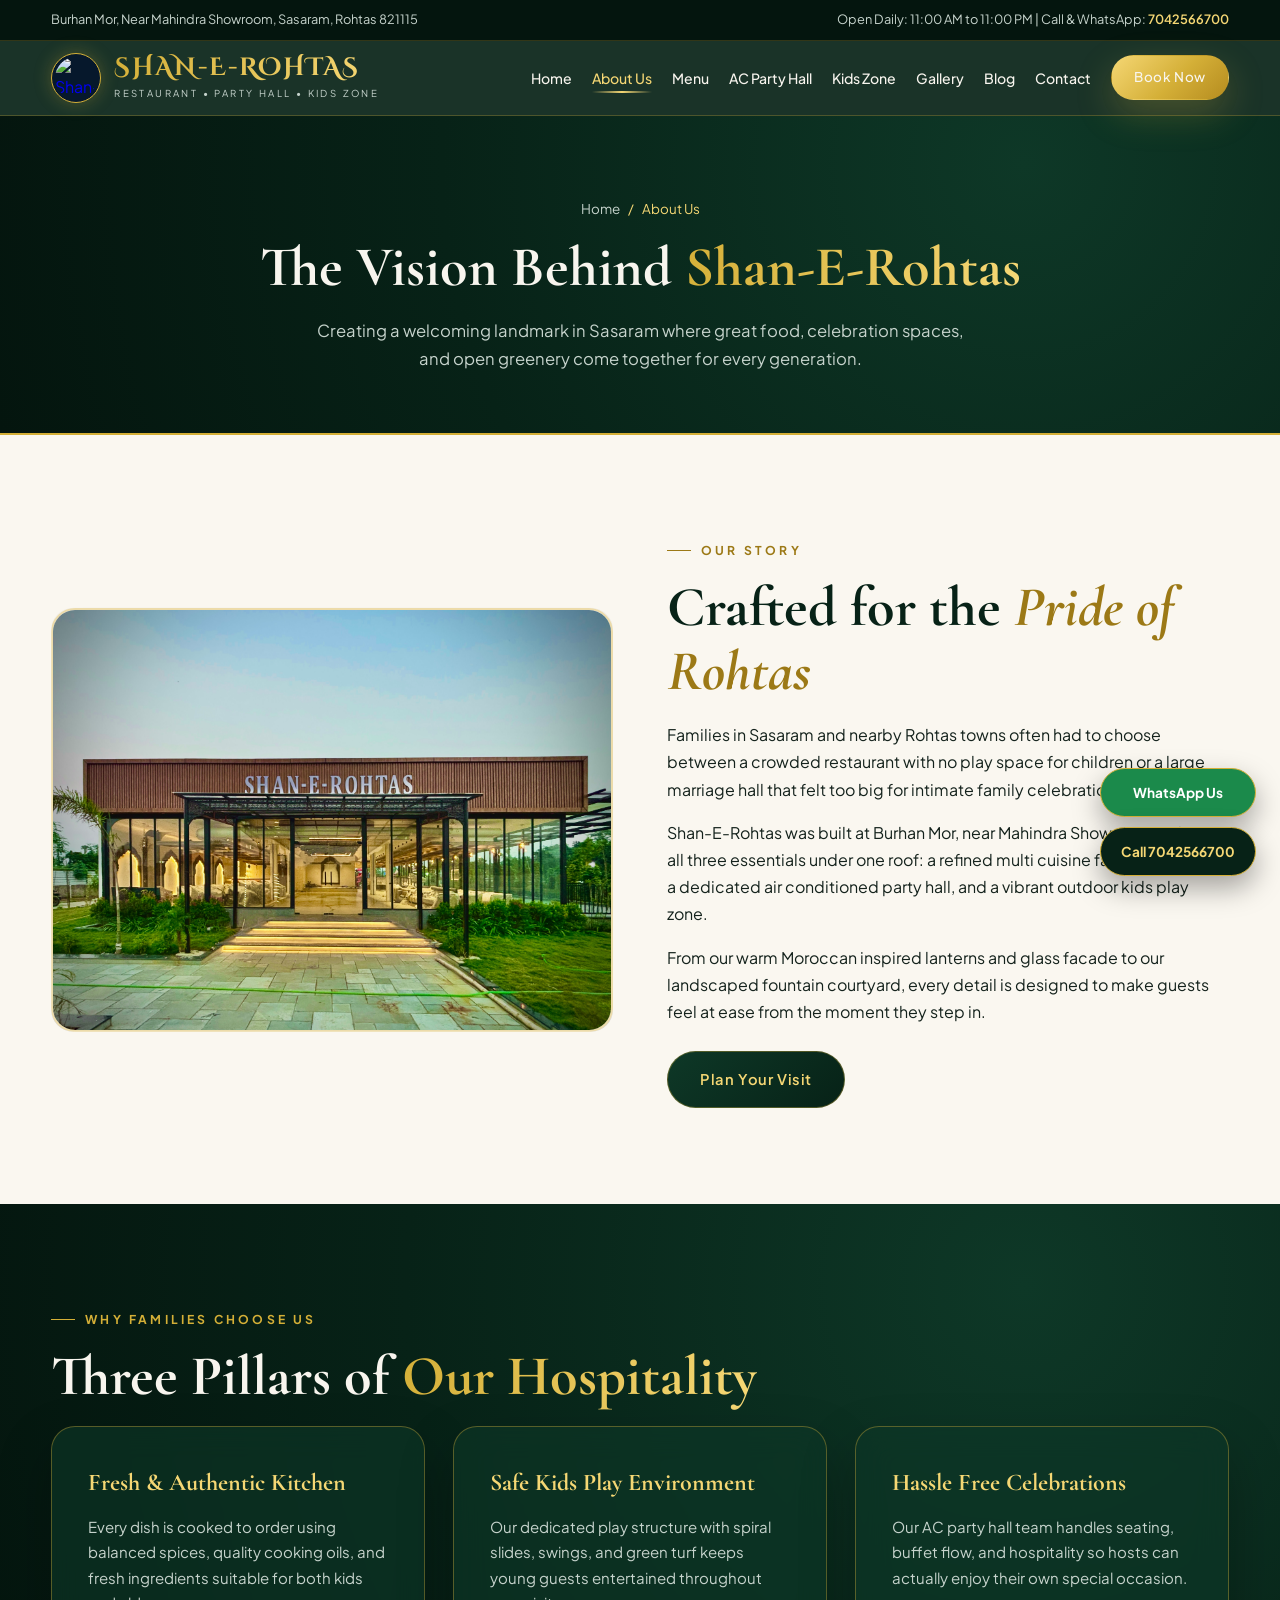
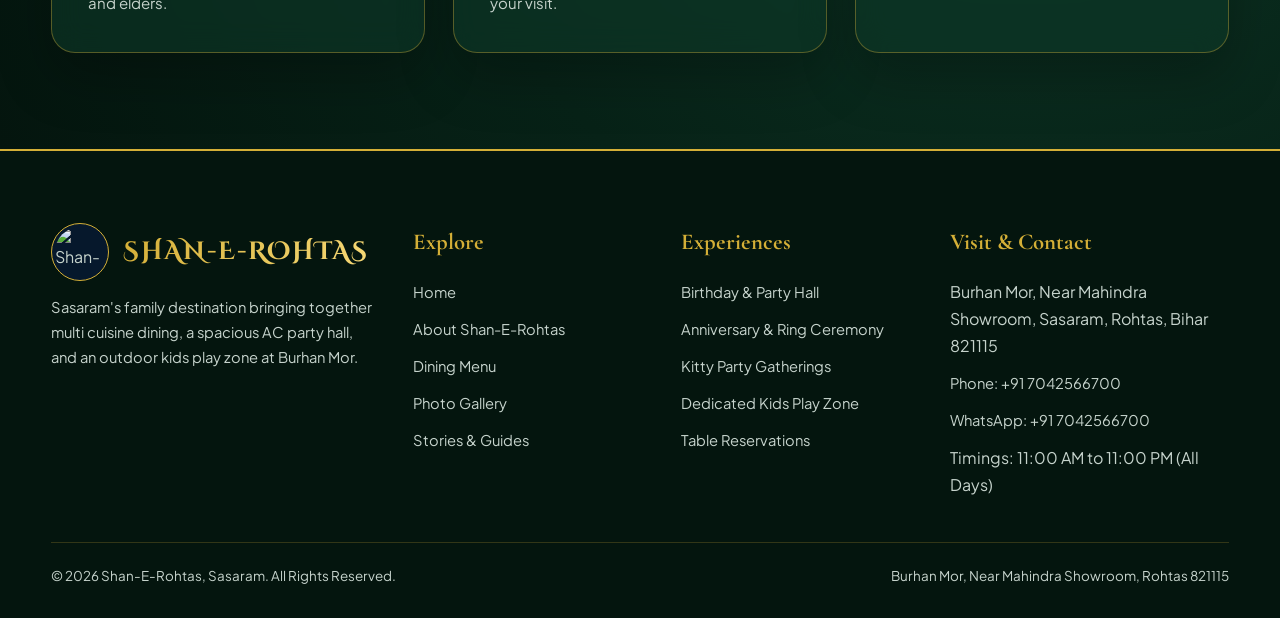
==== commit d305448a: "Add files via upload" ====
--- a/about.html
+++ b/about.html
@@ -5,9 +5,11 @@
   <meta name="viewport" content="width=device-width, initial-scale=1.0">
   <title>About Us | Shan-E-Rohtas Sasaram</title>
   <meta name="description" content="Learn about Shan-E-Rohtas at Burhan Mor, Sasaram. Built for family dining, AC party celebrations, and outdoor kids fun in Rohtas, Bihar.">
+  <link rel="icon" type="image/png" href="SHAN-E-ROHTAS.png">
   <link rel="stylesheet" href="style.css">
 </head>
 <body>
+  <div class="scroll-progress" id="scroll-progress"></div>
   <div class="top-bar">
     <div class="container top-bar-inner">
       <span>Burhan Mor, Near Mahindra Showroom, Sasaram, Rohtas 821115</span>
@@ -17,16 +19,21 @@
   <header class="navbar">
     <div class="container nav-inner">
       <a href="index.html" class="brand-logo">
-        <span class="brand-title">SHAN-E-ROHTAS</span>
-        <span class="brand-sub">Restaurant &bull; Party Hall &bull; Kids Zone</span>
+        <span class="brand-crest"><img src="SHAN-E-ROHTAS.png" alt="Shan-E-Rohtas Emblem"></span>
+        <span class="brand-text-wrap">
+          <span class="brand-title">SHAN-E-ROHTAS</span>
+          <span class="brand-sub">Restaurant &bull; Party Hall &bull; Kids Zone</span>
+        </span>
       </a>
-      <button class="menu-toggle" aria-label="Menu">&#9776;</button>
+      <button class="menu-toggle" aria-label="Open Navigation Menu">
+        <span></span><span></span><span></span>
+      </button>
       <ul class="nav-links">
         <li><a href="index.html" >Home</a></li>
         <li><a href="about.html" class="active">About Us</a></li>
         <li><a href="menu.html" >Menu</a></li>
         <li><a href="party-hall.html" >AC Party Hall</a></li>
-        <li><a href="kids-zone.html" >Kids Play Zone</a></li>
+        <li><a href="kids-zone.html" >Kids Zone</a></li>
         <li><a href="gallery.html" >Gallery</a></li>
         <li><a href="blog.html" >Blog</a></li>
         <li><a href="contact.html" >Contact</a></li>
@@ -45,7 +52,7 @@
 
   <section class="section-pad tone-light">
     <div class="container split-grid">
-      <div class="split-media reveal">
+      <div class="split-media reveal-curtain">
         <img src="front-elevation.JPG" alt="Shan-E-Rohtas Architecture at Burhan Mor">
       </div>
       <div class="reveal">
@@ -63,18 +70,18 @@
     <div class="container">
       <div class="reveal">
         <span class="eyebrow">Why Families Choose Us</span>
-        <h2 class="dual-heading">Four Pillars of <span>Our Hospitality</span></h2>
+        <h2 class="dual-heading">Three Pillars of <span>Our Hospitality</span></h2>
       </div>
       <div class="pillars-grid">
-        <div class="booking-box reveal">
+        <div class="booking-box reveal delay-1">
           <h3 style="font-family:var(--font-serif); color:var(--gold-bright); font-size:1.5rem; margin-bottom:10px;">Fresh &amp; Authentic Kitchen</h3>
           <p style="color:var(--text-muted-light); font-size:0.94rem;">Every dish is cooked to order using balanced spices, quality cooking oils, and fresh ingredients suitable for both kids and elders.</p>
         </div>
-        <div class="booking-box reveal">
+        <div class="booking-box reveal delay-2">
           <h3 style="font-family:var(--font-serif); color:var(--gold-bright); font-size:1.5rem; margin-bottom:10px;">Safe Kids Play Environment</h3>
           <p style="color:var(--text-muted-light); font-size:0.94rem;">Our dedicated play structure with spiral slides, swings, and green turf keeps young guests entertained throughout your visit.</p>
         </div>
-        <div class="booking-box reveal">
+        <div class="booking-box reveal delay-3">
           <h3 style="font-family:var(--font-serif); color:var(--gold-bright); font-size:1.5rem; margin-bottom:10px;">Hassle Free Celebrations</h3>
           <p style="color:var(--text-muted-light); font-size:0.94rem;">Our AC party hall team handles seating, buffet flow, and hospitality so hosts can actually enjoy their own special occasion.</p>
         </div>
@@ -86,8 +93,11 @@
     <div class="container">
       <div class="footer-grid">
         <div>
-          <span class="brand-title">SHAN-E-ROHTAS</span>
-          <p style="margin-top:14px; font-size:0.93rem;">Sasaram's family destination bringing together multi cuisine dining, a spacious AC party hall, and an outdoor kids play zone at Burhan Mor.</p>
+          <div class="footer-brand-row">
+            <img src="SHAN-E-ROHTAS.png" alt="Shan-E-Rohtas Logo" class="footer-logo-img">
+            <span class="brand-title">SHAN-E-ROHTAS</span>
+          </div>
+          <p style="font-size:0.92rem;">Sasaram's family destination bringing together multi cuisine dining, a spacious AC party hall, and an outdoor kids play zone at Burhan Mor.</p>
         </div>
         <div>
           <h4>Explore</h4>
--- a/style.css
+++ b/style.css
@@ -1,26 +1,29 @@
-@import url('https://fonts.googleapis.com/css2?family=Cormorant+Garamond:ital,wght@0,600;0,700;1,600&family=Plus+Jakarta+Sans:wght@400;500;600;700&display=swap');
+@import url('https://fonts.googleapis.com/css2?family=Cinzel+Decorative:wght@700;900&family=Cormorant+Garamond:ital,wght@0,600;0,700;1,600&family=Plus+Jakarta+Sans:wght@400;500;600;700&display=swap');
 
 :root {
-  --emerald-deep: #09261b;
-  --emerald-mid: #103c2c;
-  --emerald-light: #18543e;
+  --emerald-void: #04150e;
+  --emerald-deep: #072217;
+  --emerald-mid: #0e3827;
+  --emerald-light: #164f38;
+  --navy-crest: #06182c;
   --ivory-cream: #faf7f0;
-  --ivory-soft: #f2ece0;
+  --ivory-soft: #f1eadc;
   --gold-primary: #d4af37;
-  --gold-bright: #f0cf65;
-  --gold-dark: #9e7d1c;
-  --text-light: #f6f3eb;
-  --text-muted-light: #cbd5cf;
-  --text-dark: #16241e;
-  --text-muted-dark: #4b5d55;
+  --gold-bright: #f5d774;
+  --gold-dark: #9c7916;
+  --text-light: #f8f5ee;
+  --text-muted-light: #c6d3cc;
+  --text-dark: #14221c;
+  --text-muted-dark: #4a5d54;
+  --font-display: 'Cinzel Decorative', Georgia, serif;
   --font-serif: 'Cormorant Garamond', Georgia, serif;
   --font-sans: 'Plus Jakarta Sans', -apple-system, BlinkMacSystemFont, sans-serif;
-  --shadow-gold: 0 12px 32px rgba(212, 175, 55, 0.22);
-  --shadow-card: 0 16px 40px rgba(9, 38, 27, 0.10);
-  --transition: all 0.42s cubic-bezier(0.22, 1, 0.36, 1);
-}
-
-* {
+  --shadow-gold: 0 14px 36px rgba(212, 175, 55, 0.25);
+  --shadow-card: 0 18px 44px rgba(7, 34, 23, 0.10);
+  --ease-luxury: cubic-bezier(0.22, 1, 0.36, 1);
+}
+
+*, *::before, *::after {
   margin: 0;
   padding: 0;
   box-sizing: border-box;
@@ -37,23 +40,122 @@
   color: var(--text-dark);
   line-height: 1.7;
   overflow-x: hidden;
-}
-
+  -webkit-font-smoothing: antialiased;
+}
+
+body.no-scroll {
+  overflow: hidden;
+}
+
+/* Scroll Progress Bar */
+.scroll-progress {
+  position: fixed;
+  top: 0;
+  left: 0;
+  width: 0%;
+  height: 3px;
+  background: linear-gradient(90deg, var(--gold-dark), var(--gold-bright), var(--gold-primary));
+  z-index: 3000;
+  box-shadow: 0 0 10px rgba(245, 215, 116, 0.7);
+  transition: width 0.08s linear;
+}
+
+/* Royal Preloader Curtain */
+.preloader {
+  position: fixed;
+  inset: 0;
+  background: radial-gradient(circle at center, #0a2a1d 0%, #04150e 100%);
+  z-index: 9999;
+  display: flex;
+  flex-direction: column;
+  align-items: center;
+  justify-content: center;
+  gap: 18px;
+  transition: clip-path 0.9s var(--ease-luxury), opacity 0.6s ease, visibility 0.9s;
+  clip-path: inset(0 0 0 0);
+}
+
+.preloader.hide {
+  clip-path: inset(0 0 100% 0);
+  opacity: 0;
+  visibility: hidden;
+  pointer-events: none;
+}
+
+.preloader-ring {
+  width: 132px;
+  height: 132px;
+  border-radius: 50%;
+  padding: 6px;
+  position: relative;
+  display: flex;
+  align-items: center;
+  justify-content: center;
+  background: var(--navy-crest);
+  box-shadow: 0 0 40px rgba(212, 175, 55, 0.35);
+}
+
+.preloader-ring::before {
+  content: '';
+  position: absolute;
+  inset: -4px;
+  border-radius: 50%;
+  border: 2px solid transparent;
+  border-top-color: var(--gold-bright);
+  border-right-color: var(--gold-primary);
+  animation: spinRing 1.4s linear infinite;
+}
+
+.preloader-ring img {
+  width: 100%;
+  height: 100%;
+  object-fit: contain;
+  border-radius: 50%;
+  animation: pulseLogo 1.8s ease-in-out infinite alternate;
+}
+
+.preloader-title {
+  font-family: var(--font-display);
+  font-weight: 700;
+  font-size: 1.35rem;
+  letter-spacing: 3px;
+  color: var(--gold-bright);
+}
+
+.preloader-sub {
+  font-size: 0.72rem;
+  letter-spacing: 4px;
+  text-transform: uppercase;
+  color: var(--text-muted-light);
+}
+
+@keyframes spinRing {
+  to { transform: rotate(360deg); }
+}
+
+@keyframes pulseLogo {
+  0% { transform: scale(0.95); opacity: 0.85; }
+  100% { transform: scale(1.04); opacity: 1; }
+}
+
+/* Custom Scrollbar */
 ::-webkit-scrollbar {
-  width: 9px;
+  width: 8px;
 }
 ::-webkit-scrollbar-track {
-  background: var(--emerald-deep);
+  background: var(--emerald-void);
 }
 ::-webkit-scrollbar-thumb {
   background: linear-gradient(var(--gold-dark), var(--gold-primary));
   border-radius: 6px;
 }
 
+/* Dual Tone Sections */
 .tone-dark {
-  background: radial-gradient(circle at top right, var(--emerald-mid), var(--emerald-deep));
+  background: radial-gradient(circle at 80% 15%, var(--emerald-mid) 0%, var(--emerald-deep) 55%, var(--emerald-void) 100%);
   color: var(--text-light);
   position: relative;
+  overflow: hidden;
 }
 
 .tone-light {
@@ -69,24 +171,45 @@
 }
 
 .container {
-  width: 90%;
-  max-width: 1240px;
+  width: min(92%, 1240px);
   margin: 0 auto;
+  position: relative;
+  z-index: 2;
 }
 
 .section-pad {
-  padding: 88px 0;
-}
-
+  padding: 96px 0;
+}
+
+/* Ambient Floating Gold Dust Canvas */
+.gold-particles {
+  position: absolute;
+  inset: 0;
+  width: 100%;
+  height: 100%;
+  pointer-events: none;
+  z-index: 1;
+}
+
+/* Dual Typography System */
 .eyebrow {
-  display: inline-block;
+  display: inline-flex;
+  align-items: center;
+  gap: 10px;
   font-family: var(--font-sans);
-  font-size: 0.78rem;
+  font-size: 0.76rem;
   font-weight: 700;
-  letter-spacing: 3px;
+  letter-spacing: 3.2px;
   text-transform: uppercase;
   color: var(--gold-primary);
-  margin-bottom: 12px;
+  margin-bottom: 14px;
+}
+
+.eyebrow::before {
+  content: '';
+  width: 24px;
+  height: 1.5px;
+  background: currentColor;
 }
 
 .tone-light .eyebrow, .tone-cream-alt .eyebrow {
@@ -95,9 +218,9 @@
 
 .dual-heading {
   font-family: var(--font-serif);
-  font-size: clamp(2rem, 4.5vw, 3.5rem);
+  font-size: clamp(2.1rem, 4.4vw, 3.6rem);
   font-weight: 700;
-  line-height: 1.15;
+  line-height: 1.14;
   margin-bottom: 18px;
 }
 
@@ -106,11 +229,11 @@
 }
 
 .tone-dark .dual-heading span {
-  background: linear-gradient(120deg, var(--gold-primary), var(--gold-bright), var(--gold-primary));
-  background-size: 200% auto;
+  background: linear-gradient(110deg, var(--gold-primary) 0%, var(--gold-bright) 45%, #fff0b8 55%, var(--gold-primary) 100%);
+  background-size: 220% auto;
   -webkit-background-clip: text;
   -webkit-text-fill-color: transparent;
-  animation: shimmerGold 4.5s linear infinite;
+  animation: shimmerGold 4.2s linear infinite;
 }
 
 .tone-light .dual-heading, .tone-cream-alt .dual-heading {
@@ -124,13 +247,13 @@
 
 @keyframes shimmerGold {
   0% { background-position: 0% center; }
-  100% { background-position: 200% center; }
+  100% { background-position: 220% center; }
 }
 
 .section-lead {
-  font-size: 1.03rem;
-  max-width: 660px;
-  margin-bottom: 40px;
+  font-size: 1.04rem;
+  max-width: 650px;
+  margin-bottom: 42px;
 }
 
 .tone-dark .section-lead {
@@ -141,84 +264,88 @@
   color: var(--text-muted-dark);
 }
 
+/* Luxury Magnetic Buttons */
 .btn {
   display: inline-flex;
   align-items: center;
   justify-content: center;
   gap: 10px;
-  padding: 14px 30px;
+  padding: 15px 32px;
   border-radius: 50px;
   font-family: var(--font-sans);
   font-weight: 600;
-  font-size: 0.94rem;
-  letter-spacing: 0.5px;
+  font-size: 0.92rem;
+  letter-spacing: 0.6px;
   text-decoration: none;
   cursor: pointer;
   border: 1.5px solid transparent;
   position: relative;
   overflow: hidden;
-  transition: var(--transition);
+  transition: transform 0.35s var(--ease-luxury), box-shadow 0.35s var(--ease-luxury), background 0.35s ease, color 0.35s ease;
   z-index: 1;
 }
 
-.btn::before {
+.btn::after {
   content: '';
   position: absolute;
   top: 0;
-  left: -100%;
-  width: 100%;
+  left: -120%;
+  width: 80%;
   height: 100%;
-  background: linear-gradient(90deg, transparent, rgba(255,255,255,0.32), transparent);
-  transition: left 0.65s ease;
+  background: linear-gradient(120deg, transparent, rgba(255, 255, 255, 0.38), transparent);
+  transform: skewX(-22deg);
+  transition: left 0.7s var(--ease-luxury);
   z-index: -1;
 }
 
-.btn:hover::before {
-  left: 100%;
+.btn:hover::after {
+  left: 140%;
 }
 
 .btn-gold {
-  background: linear-gradient(135deg, var(--gold-primary), #b99224);
-  color: var(--emerald-deep);
+  background: linear-gradient(135deg, var(--gold-bright), var(--gold-primary) 55%, #b58c1f);
+  color: var(--emerald-void);
   box-shadow: var(--shadow-gold);
 }
 
 .btn-gold:hover {
-  transform: translateY(-3px) scale(1.02);
-  box-shadow: 0 18px 36px rgba(212, 175, 55, 0.36);
+  transform: translateY(-4px) scale(1.02);
+  box-shadow: 0 20px 42px rgba(212, 175, 55, 0.42);
 }
 
 .btn-outline-gold {
   border-color: var(--gold-primary);
   color: var(--gold-bright);
   background: rgba(212, 175, 55, 0.08);
+  backdrop-filter: blur(8px);
 }
 
 .btn-outline-gold:hover {
   background: var(--gold-primary);
-  color: var(--emerald-deep);
-  transform: translateY(-3px);
+  color: var(--emerald-void);
+  transform: translateY(-4px);
+  box-shadow: var(--shadow-gold);
 }
 
 .btn-emerald {
-  background: var(--emerald-deep);
+  background: linear-gradient(135deg, var(--emerald-mid), var(--emerald-deep));
   color: var(--gold-bright);
-  border-color: var(--emerald-deep);
+  border-color: rgba(212, 175, 55, 0.35);
 }
 
 .btn-emerald:hover {
-  background: var(--emerald-light);
-  transform: translateY(-3px);
-  box-shadow: 0 14px 28px rgba(9, 38, 27, 0.24);
-}
-
-/* Header & Navigation */
+  background: linear-gradient(135deg, var(--emerald-light), var(--emerald-mid));
+  transform: translateY(-4px);
+  box-shadow: 0 16px 32px rgba(7, 34, 23, 0.28);
+}
+
+/* Top Bar & Header Navigation */
 .top-bar {
-  background: #051811;
+  background: var(--emerald-void);
   color: var(--text-muted-light);
-  font-size: 0.82rem;
+  font-size: 0.8rem;
   padding: 9px 0;
-  border-bottom: 1px solid rgba(212, 175, 55, 0.2);
+  border-bottom: 1px solid rgba(212, 175, 55, 0.22);
 }
 
 .top-bar-inner {
@@ -226,7 +353,7 @@
   justify-content: space-between;
   align-items: center;
   flex-wrap: wrap;
-  gap: 8px;
+  gap: 10px;
 }
 
 .top-bar a {
@@ -238,169 +365,263 @@
 .navbar {
   position: sticky;
   top: 0;
-  z-index: 1000;
-  background: rgba(9, 38, 27, 0.96);
-  backdrop-filter: blur(14px);
-  border-bottom: 1px solid rgba(212, 175, 55, 0.25);
-  transition: var(--transition);
+  z-index: 1200;
+  background: rgba(7, 34, 23, 0.92);
+  backdrop-filter: blur(18px);
+  -webkit-backdrop-filter: blur(18px);
+  border-bottom: 1px solid rgba(212, 175, 55, 0.28);
+  transition: padding 0.35s var(--ease-luxury), background 0.35s ease, box-shadow 0.35s ease;
 }
 
 .navbar.scrolled {
-  box-shadow: 0 10px 30px rgba(0, 0, 0, 0.3);
+  background: rgba(4, 21, 14, 0.97);
+  box-shadow: 0 12px 34px rgba(0, 0, 0, 0.38);
 }
 
 .nav-inner {
   display: flex;
   align-items: center;
   justify-content: space-between;
-  padding: 14px 0;
-}
-
+  padding: 12px 0;
+  gap: 18px;
+}
+
+/* Brand Identity with Logo Crest + Cinzel Decorative Bold */
 .brand-logo {
   text-decoration: none;
+  display: inline-flex;
+  align-items: center;
+  gap: 13px;
+  flex-shrink: 0;
+}
+
+.brand-crest {
+  width: 50px;
+  height: 50px;
+  border-radius: 50%;
+  background: var(--navy-crest);
+  border: 1.5px solid var(--gold-primary);
+  padding: 3px;
+  display: flex;
+  align-items: center;
+  justify-content: center;
+  box-shadow: 0 0 18px rgba(212, 175, 55, 0.28);
+  transition: transform 0.45s var(--ease-luxury), box-shadow 0.45s ease;
+  overflow: hidden;
+  flex-shrink: 0;
+}
+
+.brand-crest img {
+  width: 100%;
+  height: 100%;
+  object-fit: cover;
+  border-radius: 50%;
+}
+
+.brand-logo:hover .brand-crest {
+  transform: rotate(6deg) scale(1.06);
+  box-shadow: 0 0 26px rgba(245, 215, 116, 0.55);
+}
+
+.brand-text-wrap {
   display: flex;
   flex-direction: column;
 }
 
 .brand-title {
-  font-family: var(--font-serif);
-  font-size: 1.75rem;
+  font-family: var(--font-display);
+  font-size: clamp(1.15rem, 2vw, 1.55rem);
   font-weight: 700;
-  letter-spacing: 1.5px;
-  color: var(--gold-primary);
-  line-height: 1;
-  transition: var(--transition);
+  letter-spacing: 1.4px;
+  background: linear-gradient(120deg, var(--gold-primary), var(--gold-bright), var(--gold-primary));
+  background-size: 200% auto;
+  -webkit-background-clip: text;
+  -webkit-text-fill-color: transparent;
+  line-height: 1.1;
+  transition: letter-spacing 0.4s var(--ease-luxury);
+}
+
+.brand-logo:hover .brand-title {
+  letter-spacing: 2px;
+  animation: shimmerGold 2.5s linear infinite;
 }
 
 .brand-sub {
-  font-size: 0.64rem;
-  letter-spacing: 2.5px;
+  font-size: 0.6rem;
+  letter-spacing: 2.4px;
   text-transform: uppercase;
   color: var(--text-muted-light);
-  margin-top: 4px;
+  margin-top: 3px;
 }
 
 .nav-links {
   display: flex;
   align-items: center;
-  gap: 22px;
+  gap: 20px;
   list-style: none;
 }
 
 .nav-links a {
   color: var(--text-light);
   text-decoration: none;
-  font-size: 0.9rem;
+  font-size: 0.88rem;
   font-weight: 500;
   position: relative;
   padding: 6px 0;
-  transition: var(--transition);
-}
-
-.nav-links a::after {
+  transition: color 0.3s ease;
+  white-space: nowrap;
+}
+
+.nav-links a:not(.btn)::after {
   content: '';
   position: absolute;
   bottom: 0;
-  left: 0;
+  left: 50%;
   width: 0;
   height: 2px;
-  background: var(--gold-primary);
-  transition: width 0.35s ease;
+  background: linear-gradient(90deg, transparent, var(--gold-bright), transparent);
+  transform: translateX(-50%);
+  transition: width 0.35s var(--ease-luxury);
 }
 
 .nav-links a:hover, .nav-links a.active {
   color: var(--gold-bright);
 }
 
-.nav-links a:hover::after, .nav-links a.active::after {
+.nav-links a:not(.btn):hover::after, .nav-links a:not(.btn).active::after {
   width: 100%;
 }
 
 .nav-cta {
   padding: 10px 22px !important;
-  font-size: 0.85rem !important;
-}
-
+  font-size: 0.84rem !important;
+}
+
+/* Animated Hamburger Button */
 .menu-toggle {
   display: none;
+  width: 44px;
+  height: 44px;
+  border-radius: 12px;
   background: rgba(212, 175, 55, 0.12);
   border: 1.5px solid var(--gold-primary);
-  color: var(--gold-bright);
-  padding: 7px 13px;
-  border-radius: 10px;
-  font-size: 1.25rem;
   cursor: pointer;
+  position: relative;
+  z-index: 1400;
+  align-items: center;
+  justify-content: center;
+  flex-direction: column;
+  gap: 5px;
+}
+
+.menu-toggle span {
+  display: block;
+  width: 22px;
+  height: 2px;
+  background: var(--gold-bright);
+  border-radius: 2px;
+  transition: transform 0.35s var(--ease-luxury), opacity 0.25s ease;
+}
+
+.menu-toggle.open span:nth-child(1) {
+  transform: translateY(7px) rotate(45deg);
+}
+.menu-toggle.open span:nth-child(2) {
+  opacity: 0;
+}
+.menu-toggle.open span:nth-child(3) {
+  transform: translateY(-7px) rotate(-45deg);
 }
 
 /* Hero Section */
 .hero {
-  min-height: 84vh;
+  min-height: 90vh;
   display: flex;
   align-items: center;
   position: relative;
   overflow: hidden;
-  padding: 72px 0;
+  padding: 76px 0;
 }
 
 .hero-bg {
   position: absolute;
-  inset: 0;
-  background: linear-gradient(105deg, rgba(6, 26, 18, 0.92) 0%, rgba(9, 38, 27, 0.78) 55%, rgba(9, 38, 27, 0.52) 100%),
+  inset: -4%;
+  background: linear-gradient(108deg, rgba(4, 21, 14, 0.94) 0%, rgba(7, 34, 23, 0.82) 52%, rgba(7, 34, 23, 0.52) 100%),
               url('front-elevation.JPG') center/cover no-repeat;
-  animation: slowZoom 18s ease-in-out infinite alternate;
+  animation: heroPan 20s ease-in-out infinite alternate;
   z-index: 0;
-}
-
-@keyframes slowZoom {
-  0% { transform: scale(1); }
-  100% { transform: scale(1.07); }
+  will-change: transform;
+}
+
+@keyframes heroPan {
+  0% { transform: scale(1) translateY(0px); }
+  100% { transform: scale(1.08) translateY(-12px); }
 }
 
 .hero-grid {
   position: relative;
   z-index: 2;
   display: grid;
-  grid-template-columns: 1.15fr 0.85fr;
-  gap: 44px;
-  align-items: center;
-}
-
-.hero-badge {
+  grid-template-columns: 1.12fr 0.88fr;
+  gap: 48px;
+  align-items: center;
+}
+
+.hero-emblem-row {
   display: inline-flex;
   align-items: center;
-  gap: 8px;
-  background: rgba(212, 175, 55, 0.14);
-  border: 1px solid rgba(212, 175, 55, 0.4);
+  gap: 12px;
+  background: rgba(6, 24, 44, 0.72);
+  border: 1px solid rgba(212, 175, 55, 0.45);
+  padding: 7px 18px 7px 8px;
+  border-radius: 50px;
+  margin-bottom: 22px;
+  backdrop-filter: blur(10px);
+}
+
+.hero-emblem-row img {
+  width: 34px;
+  height: 34px;
+  border-radius: 50%;
+  object-fit: cover;
+  border: 1px solid var(--gold-primary);
+}
+
+.hero-emblem-row span {
+  font-size: 0.76rem;
+  font-weight: 600;
+  letter-spacing: 1.6px;
+  text-transform: uppercase;
   color: var(--gold-bright);
-  padding: 7px 16px;
-  border-radius: 50px;
-  font-size: 0.78rem;
-  font-weight: 600;
-  letter-spacing: 1.4px;
-  text-transform: uppercase;
-  margin-bottom: 18px;
 }
 
 .hero-title {
   font-family: var(--font-serif);
-  font-size: clamp(2.35rem, 5.2vw, 4.3rem);
+  font-size: clamp(2.45rem, 5.2vw, 4.4rem);
   font-weight: 700;
-  line-height: 1.1;
+  line-height: 1.08;
   color: var(--text-light);
-  margin-bottom: 18px;
+  margin-bottom: 20px;
 }
 
 .hero-title .gold-accent {
-  color: var(--gold-primary);
+  font-family: var(--font-display);
+  font-size: clamp(1.75rem, 3.6vw, 3.1rem);
+  font-weight: 700;
   display: block;
-  font-style: italic;
+  margin-top: 8px;
+  background: linear-gradient(120deg, var(--gold-primary), var(--gold-bright), #fff2c2, var(--gold-primary));
+  background-size: 220% auto;
+  -webkit-background-clip: text;
+  -webkit-text-fill-color: transparent;
+  animation: shimmerGold 4s linear infinite;
 }
 
 .hero-desc {
   color: var(--text-muted-light);
   font-size: 1.05rem;
-  max-width: 580px;
-  margin-bottom: 28px;
+  max-width: 560px;
+  margin-bottom: 32px;
 }
 
 .hero-actions {
@@ -409,49 +630,79 @@
   gap: 14px;
 }
 
+/* Hero Glass Card with 3D Tilt */
 .hero-card {
-  background: rgba(9, 38, 27, 0.76);
-  backdrop-filter: blur(16px);
-  border: 1px solid rgba(212, 175, 55, 0.35);
-  border-radius: 22px;
+  background: rgba(7, 34, 23, 0.72);
+  backdrop-filter: blur(18px);
+  -webkit-backdrop-filter: blur(18px);
+  border: 1px solid rgba(212, 175, 55, 0.38);
+  border-radius: 26px;
   padding: 24px;
-  box-shadow: 0 24px 60px rgba(0, 0, 0, 0.45);
-  animation: floatCard 6s ease-in-out infinite;
-}
-
-@keyframes floatCard {
-  0%, 100% { transform: translateY(0px); }
-  50% { transform: translateY(-8px); }
+  box-shadow: 0 28px 65px rgba(0, 0, 0, 0.48);
+  position: relative;
+  transform-style: preserve-3d;
+  transition: transform 0.25s ease-out;
+}
+
+.hero-card-media {
+  position: relative;
+  border-radius: 18px;
+  overflow: hidden;
+  margin-bottom: 18px;
+  border: 1px solid rgba(212, 175, 55, 0.32);
 }
 
 .hero-card-img {
   width: 100%;
-  height: 230px;
+  height: 245px;
   object-fit: cover;
-  border-radius: 14px;
-  margin-bottom: 16px;
-  border: 1px solid rgba(212, 175, 55, 0.3);
+  display: block;
+  transition: transform 0.8s var(--ease-luxury);
+}
+
+.hero-card:hover .hero-card-img {
+  transform: scale(1.06);
+}
+
+.hero-card-seal {
+  position: absolute;
+  bottom: 12px;
+  right: 12px;
+  width: 64px;
+  height: 64px;
+  border-radius: 50%;
+  background: var(--navy-crest);
+  border: 2px solid var(--gold-bright);
+  padding: 4px;
+  box-shadow: 0 8px 24px rgba(0, 0, 0, 0.55);
+}
+
+.hero-card-seal img {
+  width: 100%;
+  height: 100%;
+  object-fit: contain;
+  border-radius: 50%;
 }
 
 .hero-stats {
   display: grid;
   grid-template-columns: repeat(3, 1fr);
-  gap: 10px;
+  gap: 12px;
   text-align: center;
-  padding-top: 14px;
+  padding-top: 16px;
   border-top: 1px solid rgba(212, 175, 55, 0.25);
 }
 
 .stat-num {
-  font-family: var(--font-serif);
-  font-size: 1.55rem;
+  font-family: var(--font-display);
+  font-size: 1.35rem;
   font-weight: 700;
   color: var(--gold-bright);
   display: block;
 }
 
 .stat-label {
-  font-size: 0.72rem;
+  font-size: 0.7rem;
   color: var(--text-muted-light);
   text-transform: uppercase;
   letter-spacing: 1px;
@@ -459,20 +710,24 @@
 
 /* Marquee Ticker */
 .marquee-strip {
-  background: linear-gradient(90deg, var(--gold-dark), var(--gold-primary), var(--gold-dark));
-  color: var(--emerald-deep);
-  padding: 11px 0;
+  background: linear-gradient(90deg, var(--gold-dark), var(--gold-bright), var(--gold-primary), var(--gold-dark));
+  color: var(--emerald-void);
+  padding: 13px 0;
   overflow: hidden;
   white-space: nowrap;
   font-weight: 700;
-  font-size: 0.84rem;
-  letter-spacing: 1.4px;
+  font-size: 0.82rem;
+  letter-spacing: 1.8px;
   text-transform: uppercase;
 }
 
 .marquee-track {
   display: inline-block;
-  animation: marqueeScroll 28s linear infinite;
+  animation: marqueeScroll 30s linear infinite;
+}
+
+.marquee-strip:hover .marquee-track {
+  animation-play-state: paused;
 }
 
 .marquee-track span {
@@ -484,31 +739,32 @@
   100% { transform: translateX(-50%); }
 }
 
-/* Cards & Grids */
+/* 3 Pillars Cards with Curtain Reveal & Tilt */
 .pillars-grid {
   display: grid;
-  grid-template-columns: repeat(auto-fit, minmax(290px, 1fr));
-  gap: 26px;
+  grid-template-columns: repeat(3, 1fr);
+  gap: 28px;
 }
 
 .pillar-card {
   background: #ffffff;
-  border-radius: 20px;
+  border-radius: 22px;
   overflow: hidden;
   box-shadow: var(--shadow-card);
-  border: 1px solid rgba(212, 175, 55, 0.22);
-  transition: var(--transition);
+  border: 1px solid rgba(212, 175, 55, 0.25);
+  transition: transform 0.45s var(--ease-luxury), box-shadow 0.45s var(--ease-luxury), border-color 0.35s ease;
   display: flex;
   flex-direction: column;
 }
 
 .pillar-card:hover {
-  transform: translateY(-8px);
+  transform: translateY(-10px);
   border-color: var(--gold-primary);
+  box-shadow: 0 26px 56px rgba(7, 34, 23, 0.16);
 }
 
 .pillar-img-wrap {
-  height: 230px;
+  height: 240px;
   overflow: hidden;
   position: relative;
 }
@@ -517,28 +773,30 @@
   width: 100%;
   height: 100%;
   object-fit: cover;
-  transition: transform 0.7s ease;
+  transition: transform 0.8s var(--ease-luxury);
 }
 
 .pillar-card:hover .pillar-img-wrap img {
-  transform: scale(1.08);
+  transform: scale(1.09);
 }
 
 .pillar-tag {
   position: absolute;
   top: 14px;
   left: 14px;
-  background: var(--emerald-deep);
+  background: rgba(7, 34, 23, 0.9);
+  backdrop-filter: blur(8px);
   color: var(--gold-bright);
-  padding: 5px 13px;
+  padding: 6px 14px;
   border-radius: 50px;
-  font-size: 0.73rem;
+  font-size: 0.72rem;
   font-weight: 600;
   letter-spacing: 1px;
+  border: 1px solid rgba(212, 175, 55, 0.4);
 }
 
 .pillar-body {
-  padding: 24px;
+  padding: 26px;
   flex: 1;
   display: flex;
   flex-direction: column;
@@ -546,7 +804,7 @@
 
 .pillar-body h3 {
   font-family: var(--font-serif);
-  font-size: 1.6rem;
+  font-size: 1.65rem;
   color: var(--emerald-deep);
   margin-bottom: 10px;
 }
@@ -554,91 +812,177 @@
 .pillar-body p {
   color: var(--text-muted-dark);
   font-size: 0.94rem;
-  margin-bottom: 20px;
+  margin-bottom: 22px;
   flex: 1;
 }
 
+/* Split Layout */
 .split-grid {
   display: grid;
   grid-template-columns: 1fr 1fr;
-  gap: 48px;
+  gap: 54px;
   align-items: center;
 }
 
 .split-media {
-  border-radius: 22px;
+  border-radius: 24px;
   overflow: hidden;
-  border: 2px solid rgba(212, 175, 55, 0.35);
-  box-shadow: 0 20px 46px rgba(0, 0, 0, 0.22);
+  border: 2px solid rgba(212, 175, 55, 0.38);
+  box-shadow: 0 24px 54px rgba(0, 0, 0, 0.28);
+  position: relative;
 }
 
 .split-media img {
   width: 100%;
-  height: 400px;
+  height: 420px;
   object-fit: cover;
   display: block;
+  transition: transform 0.9s var(--ease-luxury);
+}
+
+.split-media:hover img {
+  transform: scale(1.06);
 }
 
 .feature-list {
   list-style: none;
-  margin: 20px 0 28px;
+  margin: 22px 0 30px;
   display: grid;
+  gap: 13px;
+}
+
+.feature-list li {
+  display: flex;
+  align-items: flex-start;
   gap: 12px;
-}
-
-.feature-list li {
-  display: flex;
-  align-items: flex-start;
-  gap: 10px;
-  font-size: 0.96rem;
+  font-size: 0.97rem;
 }
 
 .feature-icon {
-  color: var(--gold-primary);
+  color: var(--gold-bright);
   font-weight: 700;
+  flex-shrink: 0;
 }
 
 .tone-light .feature-icon {
   color: var(--gold-dark);
 }
 
-/* Gallery */
+/* Royal Logo Showcase Strip */
+.royal-crest-banner {
+  background: linear-gradient(135deg, var(--navy-crest) 0%, #09243d 50%, var(--navy-crest) 100%);
+  border-top: 2px solid var(--gold-primary);
+  border-bottom: 2px solid var(--gold-primary);
+  padding: 54px 0;
+  text-align: center;
+  position: relative;
+  overflow: hidden;
+}
+
+.royal-crest-inner {
+  display: flex;
+  flex-direction: column;
+  align-items: center;
+  gap: 16px;
+}
+
+.royal-crest-logo {
+  width: clamp(140px, 22vw, 210px);
+  height: auto;
+  border-radius: 20px;
+  filter: drop-shadow(0 12px 30px rgba(212, 175, 55, 0.3));
+  animation: floatGentle 4.5s ease-in-out infinite;
+}
+
+@keyframes floatGentle {
+  0%, 100% { transform: translateY(0px); }
+  50% { transform: translateY(-8px); }
+}
+
+.royal-crest-caption {
+  font-family: var(--font-serif);
+  font-size: clamp(1.3rem, 2.6vw, 1.95rem);
+  color: var(--text-light);
+  max-width: 680px;
+}
+
+.royal-crest-caption span {
+  color: var(--gold-bright);
+  font-style: italic;
+}
+
+/* Filter Tabs (Gallery & Menu) */
+.filter-tabs {
+  display: flex;
+  flex-wrap: wrap;
+  justify-content: center;
+  gap: 10px;
+  margin-bottom: 36px;
+}
+
+.filter-btn {
+  padding: 10px 22px;
+  border-radius: 50px;
+  border: 1.5px solid rgba(7, 34, 23, 0.2);
+  background: #ffffff;
+  color: var(--emerald-deep);
+  font-family: var(--font-sans);
+  font-weight: 600;
+  font-size: 0.86rem;
+  cursor: pointer;
+  transition: all 0.32s var(--ease-luxury);
+}
+
+.filter-btn:hover, .filter-btn.active {
+  background: var(--emerald-deep);
+  color: var(--gold-bright);
+  border-color: var(--gold-primary);
+  transform: translateY(-2px);
+  box-shadow: 0 10px 22px rgba(7, 34, 23, 0.16);
+}
+
+/* Gallery Grid & Lightbox */
 .gallery-grid {
   display: grid;
-  grid-template-columns: repeat(auto-fit, minmax(250px, 1fr));
-  gap: 18px;
+  grid-template-columns: repeat(4, 1fr);
+  gap: 20px;
 }
 
 .gallery-item {
   position: relative;
-  border-radius: 16px;
+  border-radius: 18px;
   overflow: hidden;
-  height: 240px;
+  height: 255px;
   cursor: pointer;
-  border: 1px solid rgba(212, 175, 55, 0.3);
+  border: 1.5px solid rgba(212, 175, 55, 0.32);
+  transition: transform 0.45s var(--ease-luxury), opacity 0.4s ease;
+}
+
+.gallery-item.hidden {
+  display: none;
 }
 
 .gallery-item img {
   width: 100%;
   height: 100%;
   object-fit: cover;
-  transition: transform 0.65s ease;
+  transition: transform 0.75s var(--ease-luxury);
 }
 
 .gallery-overlay {
   position: absolute;
   inset: 0;
-  background: linear-gradient(to top, rgba(9, 38, 27, 0.88), transparent 55%);
+  background: linear-gradient(to top, rgba(4, 21, 14, 0.92), transparent 60%);
   display: flex;
   flex-direction: column;
   justify-content: flex-end;
   padding: 18px;
   opacity: 0;
-  transition: var(--transition);
+  transition: opacity 0.35s ease;
 }
 
 .gallery-item:hover img {
-  transform: scale(1.08);
+  transform: scale(1.1);
 }
 
 .gallery-item:hover .gallery-overlay {
@@ -648,57 +992,112 @@
 .gallery-overlay h4 {
   font-family: var(--font-serif);
   color: var(--gold-bright);
-  font-size: 1.3rem;
+  font-size: 1.32rem;
 }
 
 .gallery-overlay span {
   color: var(--text-light);
-  font-size: 0.8rem;
+  font-size: 0.78rem;
 }
 
 .lightbox {
   position: fixed;
   inset: 0;
-  background: rgba(4, 18, 12, 0.94);
+  background: rgba(4, 18, 12, 0.96);
+  backdrop-filter: blur(10px);
   display: none;
   align-items: center;
   justify-content: center;
-  z-index: 2000;
+  z-index: 3000;
   padding: 20px;
 }
 
 .lightbox.open {
   display: flex;
+  animation: fadeInFast 0.25s ease;
+}
+
+@keyframes fadeInFast {
+  from { opacity: 0; }
+  to { opacity: 1; }
 }
 
 .lightbox img {
-  max-width: 92vw;
+  max-width: 90vw;
   max-height: 82vh;
-  border-radius: 14px;
+  border-radius: 16px;
   border: 2px solid var(--gold-primary);
-}
-
-.lightbox-close {
+  box-shadow: 0 24px 64px rgba(0, 0, 0, 0.65);
+}
+
+.lightbox-close, .lightbox-nav {
   position: absolute;
-  top: 20px;
-  right: 24px;
-  background: var(--gold-primary);
-  color: var(--emerald-deep);
+  background: rgba(212, 175, 55, 0.92);
+  color: var(--emerald-void);
   border: none;
-  width: 42px;
-  height: 42px;
+  width: 44px;
+  height: 44px;
   border-radius: 50%;
-  font-size: 1.4rem;
+  font-size: 1.35rem;
   font-weight: 700;
   cursor: pointer;
+  display: flex;
+  align-items: center;
+  justify-content: center;
+  transition: transform 0.25s ease;
+}
+
+.lightbox-close { top: 22px; right: 26px; }
+.lightbox-prev { left: 22px; top: 50%; transform: translateY(-50%); }
+.lightbox-next { right: 22px; top: 50%; transform: translateY(-50%); }
+
+.lightbox-close:hover { transform: scale(1.1); }
+
+/* Menu Cards Interactive Grid */
+.menu-grid {
+  display: grid;
+  grid-template-columns: repeat(3, 1fr);
+  gap: 24px;
+}
+
+.menu-card {
+  background: #ffffff;
+  border-radius: 20px;
+  padding: 26px;
+  border: 1px solid rgba(212, 175, 55, 0.28);
+  box-shadow: var(--shadow-card);
+  transition: transform 0.4s var(--ease-luxury), border-color 0.3s ease;
+}
+
+.menu-card:hover {
+  transform: translateY(-6px);
+  border-color: var(--gold-primary);
+}
+
+.menu-card.hidden {
+  display: none;
+}
+
+.menu-card h3 {
+  font-family: var(--font-serif);
+  font-size: 1.55rem;
+  color: var(--emerald-deep);
+  margin-bottom: 8px;
+}
+
+.menu-card p {
+  color: var(--text-muted-dark);
+  font-size: 0.93rem;
 }
 
 /* Booking Box */
 .booking-box {
-  background: rgba(16, 60, 44, 0.65);
-  border: 1px solid rgba(212, 175, 55, 0.35);
-  border-radius: 22px;
-  padding: 32px;
+  background: rgba(14, 56, 39, 0.62);
+  backdrop-filter: blur(16px);
+  border: 1px solid rgba(212, 175, 55, 0.38);
+  border-radius: 24px;
+  padding: 36px;
+  box-shadow: 0 24px 54px rgba(0, 0, 0, 0.25);
 }
 
 .form-grid {
@@ -718,29 +1117,31 @@
 }
 
 .form-group label {
-  font-size: 0.84rem;
+  font-size: 0.83rem;
   font-weight: 600;
   color: var(--gold-bright);
 }
 
 .form-group input, .form-group select, .form-group textarea {
-  padding: 12px 15px;
+  padding: 13px 16px;
   border-radius: 12px;
-  border: 1px solid rgba(212, 175, 55, 0.35);
-  background: rgba(5, 24, 17, 0.85);
+  border: 1px solid rgba(212, 175, 55, 0.32);
+  background: rgba(4, 21, 14, 0.85);
   color: var(--text-light);
   font-family: var(--font-sans);
   font-size: 0.94rem;
   outline: none;
+  transition: border-color 0.3s ease, box-shadow 0.3s ease;
 }
 
 .form-group input:focus, .form-group select:focus, .form-group textarea:focus {
   border-color: var(--gold-bright);
+  box-shadow: 0 0 0 3px rgba(212, 175, 55, 0.22);
 }
 
 /* Subpages & Blog */
 .page-hero {
-  padding: 72px 0 56px;
+  padding: 78px 0 60px;
   text-align: center;
   border-bottom: 2px solid var(--gold-primary);
 }
@@ -750,7 +1151,7 @@
   gap: 8px;
   font-size: 0.84rem;
   color: var(--gold-bright);
-  margin-bottom: 12px;
+  margin-bottom: 14px;
 }
 
 .breadcrumb a {
@@ -760,50 +1161,51 @@
 
 .blog-grid {
   display: grid;
-  grid-template-columns: repeat(auto-fit, minmax(290px, 1fr));
-  gap: 24px;
+  grid-template-columns: repeat(3, 1fr);
+  gap: 26px;
 }
 
 .blog-card {
   background: #ffffff;
-  border-radius: 18px;
+  border-radius: 20px;
   overflow: hidden;
-  border: 1px solid rgba(212, 175, 55, 0.25);
+  border: 1px solid rgba(212, 175, 55, 0.26);
   box-shadow: var(--shadow-card);
-  transition: var(--transition);
+  transition: transform 0.45s var(--ease-luxury), box-shadow 0.45s var(--ease-luxury);
   display: flex;
   flex-direction: column;
 }
 
 .blog-card:hover {
-  transform: translateY(-6px);
+  transform: translateY(-8px);
+  box-shadow: 0 22px 48px rgba(7, 34, 23, 0.14);
 }
 
 .blog-card img {
   width: 100%;
-  height: 210px;
+  height: 215px;
   object-fit: cover;
 }
 
 .blog-body {
-  padding: 22px;
+  padding: 24px;
   flex: 1;
   display: flex;
   flex-direction: column;
 }
 
 .blog-meta {
-  font-size: 0.76rem;
+  font-size: 0.75rem;
   font-weight: 700;
   color: var(--gold-dark);
   text-transform: uppercase;
-  letter-spacing: 1px;
+  letter-spacing: 1.2px;
   margin-bottom: 8px;
 }
 
 .blog-body h3 {
   font-family: var(--font-serif);
-  font-size: 1.5rem;
+  font-size: 1.52rem;
   color: var(--emerald-deep);
   margin-bottom: 10px;
   line-height: 1.25;
@@ -812,7 +1214,7 @@
 .blog-body p {
   color: var(--text-muted-dark);
   font-size: 0.93rem;
-  margin-bottom: 18px;
+  margin-bottom: 20px;
   flex: 1;
 }
 
@@ -823,78 +1225,99 @@
 
 .article-cover {
   width: 100%;
-  height: 360px;
+  height: 380px;
   object-fit: cover;
-  border-radius: 18px;
-  margin-bottom: 26px;
+  border-radius: 20px;
+  margin-bottom: 28px;
   border: 2px solid var(--gold-primary);
 }
 
 .article-wrap h2 {
   font-family: var(--font-serif);
-  font-size: 1.85rem;
+  font-size: 1.9rem;
   color: var(--emerald-deep);
-  margin: 24px 0 10px;
+  margin: 26px 0 10px;
 }
 
 .article-wrap p {
   margin-bottom: 16px;
-  font-size: 1.02rem;
-}
-
-/* Footer */
+  font-size: 1.03rem;
+}
+
+/* Footer with Logo Crest */
 .footer {
-  background: #051811;
+  background: var(--emerald-void);
   color: var(--text-muted-light);
-  padding: 64px 0 28px;
+  padding: 72px 0 30px;
   border-top: 2px solid var(--gold-primary);
 }
 
 .footer-grid {
   display: grid;
-  grid-template-columns: 1.3fr 1fr 1fr 1.2fr;
-  gap: 32px;
-  margin-bottom: 40px;
+  grid-template-columns: 1.4fr 1fr 1fr 1.2fr;
+  gap: 36px;
+  margin-bottom: 44px;
+  align-items: start;
+}
+
+.footer-brand-row {
+  display: flex;
+  align-items: center;
+  gap: 14px;
+  margin-bottom: 14px;
+}
+
+.footer-logo-img {
+  width: 58px;
+  height: 58px;
+  border-radius: 50%;
+  background: var(--navy-crest);
+  border: 1.5px solid var(--gold-primary);
+  padding: 3px;
+  object-fit: cover;
 }
 
 .footer h4 {
   font-family: var(--font-serif);
   color: var(--gold-primary);
-  font-size: 1.4rem;
-  margin-bottom: 14px;
+  font-size: 1.42rem;
+  margin-bottom: 16px;
 }
 
 .footer ul {
   list-style: none;
   display: grid;
-  gap: 9px;
+  gap: 10px;
 }
 
 .footer a {
   color: var(--text-muted-light);
   text-decoration: none;
   font-size: 0.92rem;
+  transition: color 0.3s ease, padding-left 0.3s ease;
 }
 
 .footer a:hover {
   color: var(--gold-bright);
+  padding-left: 5px;
 }
 
 .footer-bottom {
-  border-top: 1px solid rgba(212, 175, 55, 0.2);
-  padding-top: 20px;
+  border-top: 1px solid rgba(212, 175, 55, 0.22);
+  padding-top: 22px;
   display: flex;
   justify-content: space-between;
+  align-items: center;
   flex-wrap: wrap;
-  gap: 10px;
+  gap: 12px;
   font-size: 0.84rem;
 }
 
 /* Desktop Floating Bar */
 .floating-bar {
   position: fixed;
-  bottom: 22px;
-  right: 22px;
+  bottom: 24px;
+  right: 24px;
   display: flex;
   flex-direction: column;
   gap: 10px;
@@ -906,14 +1329,18 @@
   align-items: center;
   justify-content: center;
   gap: 8px;
-  padding: 12px 18px;
+  padding: 12px 20px;
   border-radius: 50px;
   color: #ffffff;
   font-weight: 700;
-  font-size: 0.86rem;
+  font-size: 0.85rem;
   text-decoration: none;
-  box-shadow: 0 10px 24px rgba(0, 0, 0, 0.3);
-  transition: var(--transition);
+  box-shadow: 0 12px 28px rgba(0, 0, 0, 0.34);
+  transition: transform 0.3s var(--ease-luxury);
+}
+
+.float-btn:hover {
+  transform: translateY(-3px) scale(1.04);
 }
 
 .float-wa {
@@ -927,11 +1354,11 @@
   color: var(--gold-bright);
 }
 
-/* Scroll Reveal */
+/* Advanced Scroll Reveal Classes */
 .reveal {
   opacity: 0;
-  transform: translateY(28px);
-  transition: opacity 0.75s ease, transform 0.75s cubic-bezier(0.22, 1, 0.36, 1);
+  transform: translateY(36px);
+  transition: opacity 0.85s var(--ease-luxury), transform 0.85s var(--ease-luxury);
 }
 
 .reveal.visible {
@@ -939,63 +1366,119 @@
   transform: translateY(0);
 }
 
-/* Mobile-First Polish */
+.reveal-curtain {
+  clip-path: inset(12% 0 12% 0 round 22px);
+  opacity: 0.2;
+  transform: scale(0.96);
+  transition: clip-path 1s var(--ease-luxury), opacity 0.9s ease, transform 1s var(--ease-luxury);
+}
+
+.reveal-curtain.visible {
+  clip-path: inset(0 0 0 0 round 22px);
+  opacity: 1;
+  transform: scale(1);
+}
+
+.delay-1 { transition-delay: 0.1s; }
+.delay-2 { transition-delay: 0.2s; }
+.delay-3 { transition-delay: 0.3s; }
+
+/* Responsive Alignment: Tablet (<= 1080px) */
+@media (max-width: 1080px) {
+  .pillars-grid, .blog-grid, .menu-grid {
+    grid-template-columns: repeat(2, 1fr);
+  }
+  .gallery-grid {
+    grid-template-columns: repeat(2, 1fr);
+  }
+  .footer-grid {
+    grid-template-columns: repeat(2, 1fr);
+  }
+}
+
+/* Responsive Alignment: Mobile & Small Tablet (<= 960px) */
 @media (max-width: 960px) {
   .top-bar {
     display: none;
   }
   .section-pad {
-    padding: 54px 0;
+    padding: 58px 0;
   }
   .hero {
     min-height: auto;
-    padding: 44px 0 54px;
-  }
-  .hero-grid, .split-grid, .footer-grid {
+    padding: 40px 0 56px;
+  }
+  .hero-grid, .split-grid {
     grid-template-columns: 1fr;
-    gap: 28px;
+    gap: 32px;
+  }
+  .hero-actions {
+    flex-direction: column;
+  }
+  .hero-actions .btn {
+    width: 100%;
+  }
+  .brand-crest {
+    width: 42px;
+    height: 42px;
+  }
+  .brand-title {
+    font-size: 1.12rem;
+    letter-spacing: 1px;
+  }
+  .brand-sub {
+    font-size: 0.56rem;
+    letter-spacing: 1.6px;
+  }
+  .menu-toggle {
+    display: flex;
+  }
+  /* Full-Screen Luxury Glass Drawer */
+  .nav-links {
+    position: fixed;
+    inset: 0;
+    background: radial-gradient(circle at top right, rgba(14, 56, 39, 0.98), rgba(4, 21, 14, 0.99));
+    backdrop-filter: blur(20px);
+    flex-direction: column;
+    justify-content: center;
+    align-items: center;
+    gap: 18px;
+    padding: 32px;
+    opacity: 0;
+    visibility: hidden;
+    transform: translateY(-20px);
+    transition: opacity 0.4s var(--ease-luxury), transform 0.4s var(--ease-luxury), visibility 0.4s;
+    z-index: 1300;
+  }
+  .nav-links.open {
+    opacity: 1;
+    visibility: visible;
+    transform: translateY(0);
+  }
+  .nav-links a {
+    font-size: 1.18rem;
+  }
+  .split-media img {
+    height: 270px;
   }
   .hero-card {
-    animation: none;
     padding: 18px;
   }
   .hero-card-img {
-    height: 200px;
-  }
-  .split-media img {
-    height: 260px;
-  }
-  .article-cover {
-    height: 230px;
-  }
-  .menu-toggle {
-    display: block;
-  }
-  .nav-links {
-    display: none;
-    position: absolute;
-    top: 100%;
-    left: 0;
-    right: 0;
-    background: var(--emerald-deep);
-    flex-direction: column;
-    padding: 20px;
-    gap: 14px;
-    border-bottom: 2px solid var(--gold-primary);
-  }
-  .nav-links.open {
-    display: flex;
+    height: 205px;
+  }
+  .booking-box {
+    padding: 24px 20px;
   }
   .form-grid {
     grid-template-columns: 1fr;
   }
-  .booking-box {
-    padding: 22px;
-  }
   .gallery-overlay {
     opacity: 1;
   }
-  /* Sleek App-Style Bottom Action Dock on Mobile */
+  .article-cover {
+    height: 240px;
+  }
   body {
     padding-bottom: 68px;
   }
@@ -1005,16 +1488,30 @@
     right: 0;
     flex-direction: row;
     gap: 10px;
-    background: rgba(5, 24, 17, 0.96);
-    backdrop-filter: blur(12px);
+    background: rgba(4, 21, 14, 0.96);
+    backdrop-filter: blur(14px);
     padding: 10px 14px;
     border-top: 1.5px solid var(--gold-primary);
   }
   .float-btn {
     flex: 1;
     padding: 11px 12px;
-    font-size: 0.85rem;
+    font-size: 0.84rem;
     border-radius: 12px;
     box-shadow: none;
   }
 }
+
+/* Mobile Narrow (<= 620px) */
+@media (max-width: 620px) {
+  .pillars-grid, .blog-grid, .menu-grid, .gallery-grid, .footer-grid {
+    grid-template-columns: 1fr;
+  }
+  .gallery-item {
+    height: 230px;
+  }
+  .footer-bottom {
+    justify-content: center;
+    text-align: center;
+  }
+}
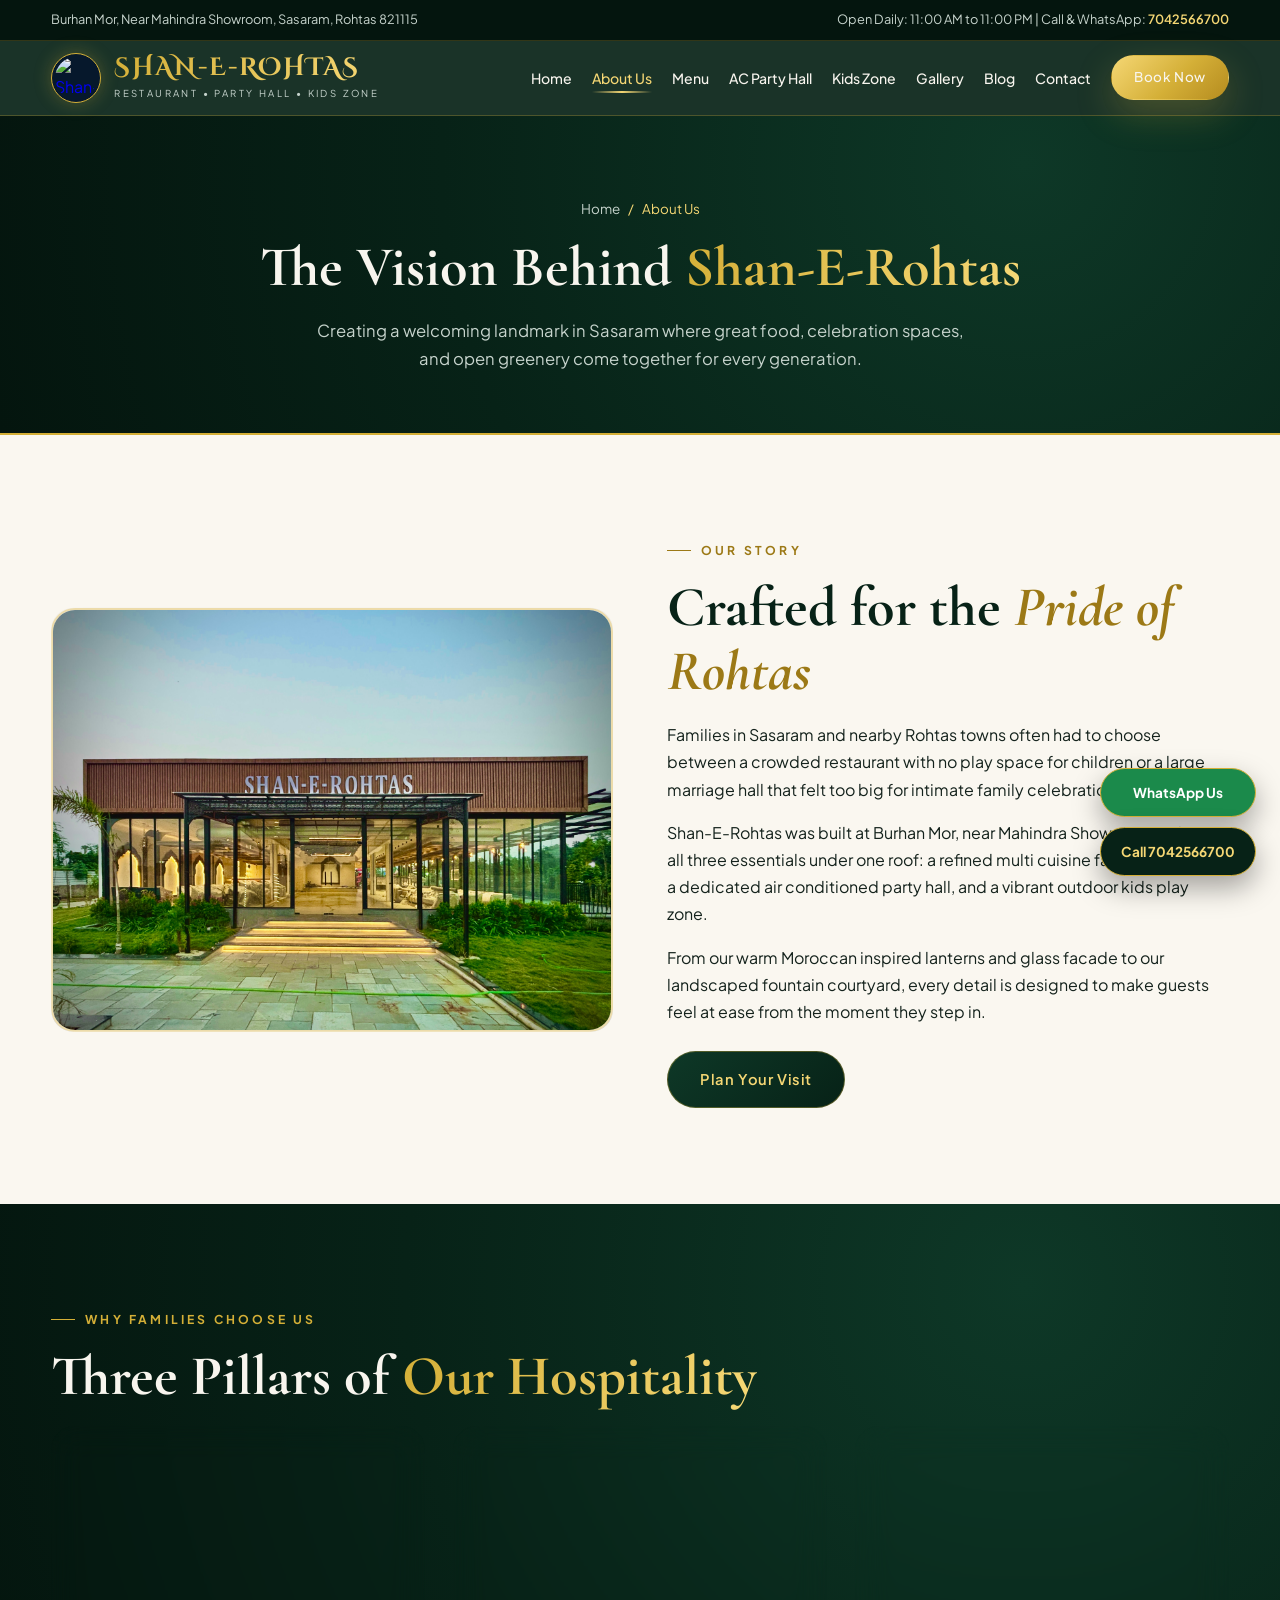
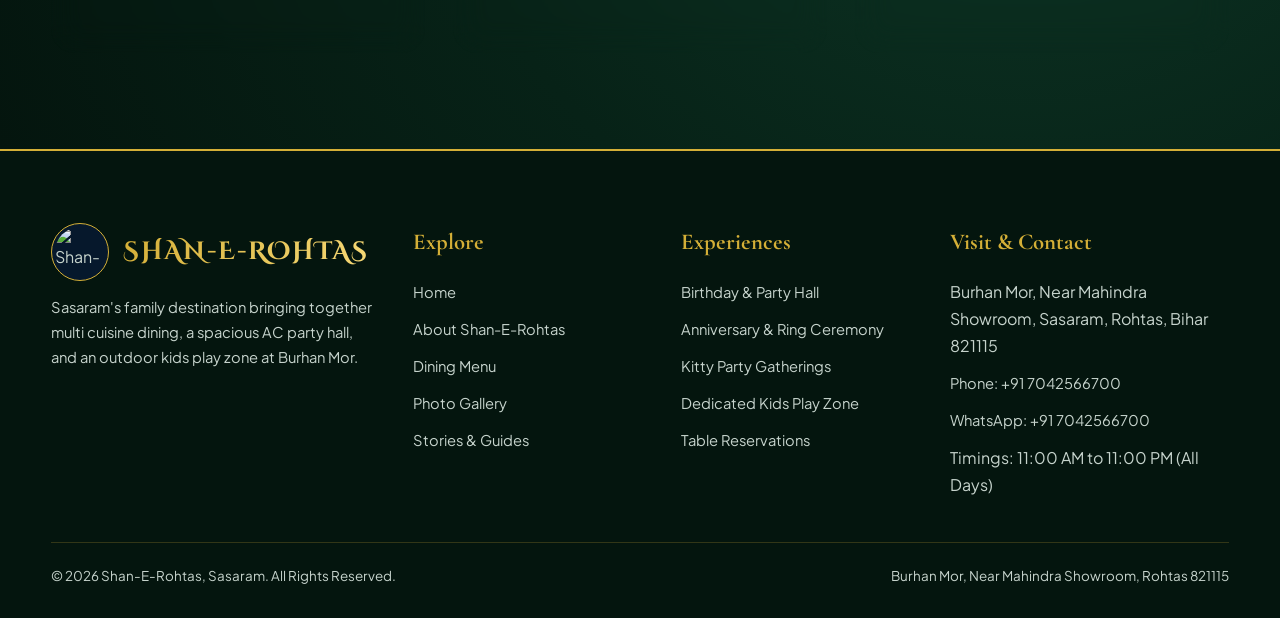
==== commit 6ffccc3f: "Add files via upload" ====
--- a/about.html
+++ b/about.html
@@ -1,6 +1,14 @@
 <!DOCTYPE html>
 <html lang="en">
 <head>
+  <!-- Google tag (gtag.js) -->
+  <script async src="https://www.googletagmanager.com/gtag/js?id=G-0T3LFMS7QW"></script>
+  <script>
+    window.dataLayer = window.dataLayer || [];
+    function gtag(){dataLayer.push(arguments);}
+    gtag('js', new Date());
+    gtag('config', 'G-0T3LFMS7QW');
+  </script>
   <meta charset="UTF-8">
   <meta name="viewport" content="width=device-width, initial-scale=1.0">
   <title>About Us | Shan-E-Rohtas Sasaram</title>
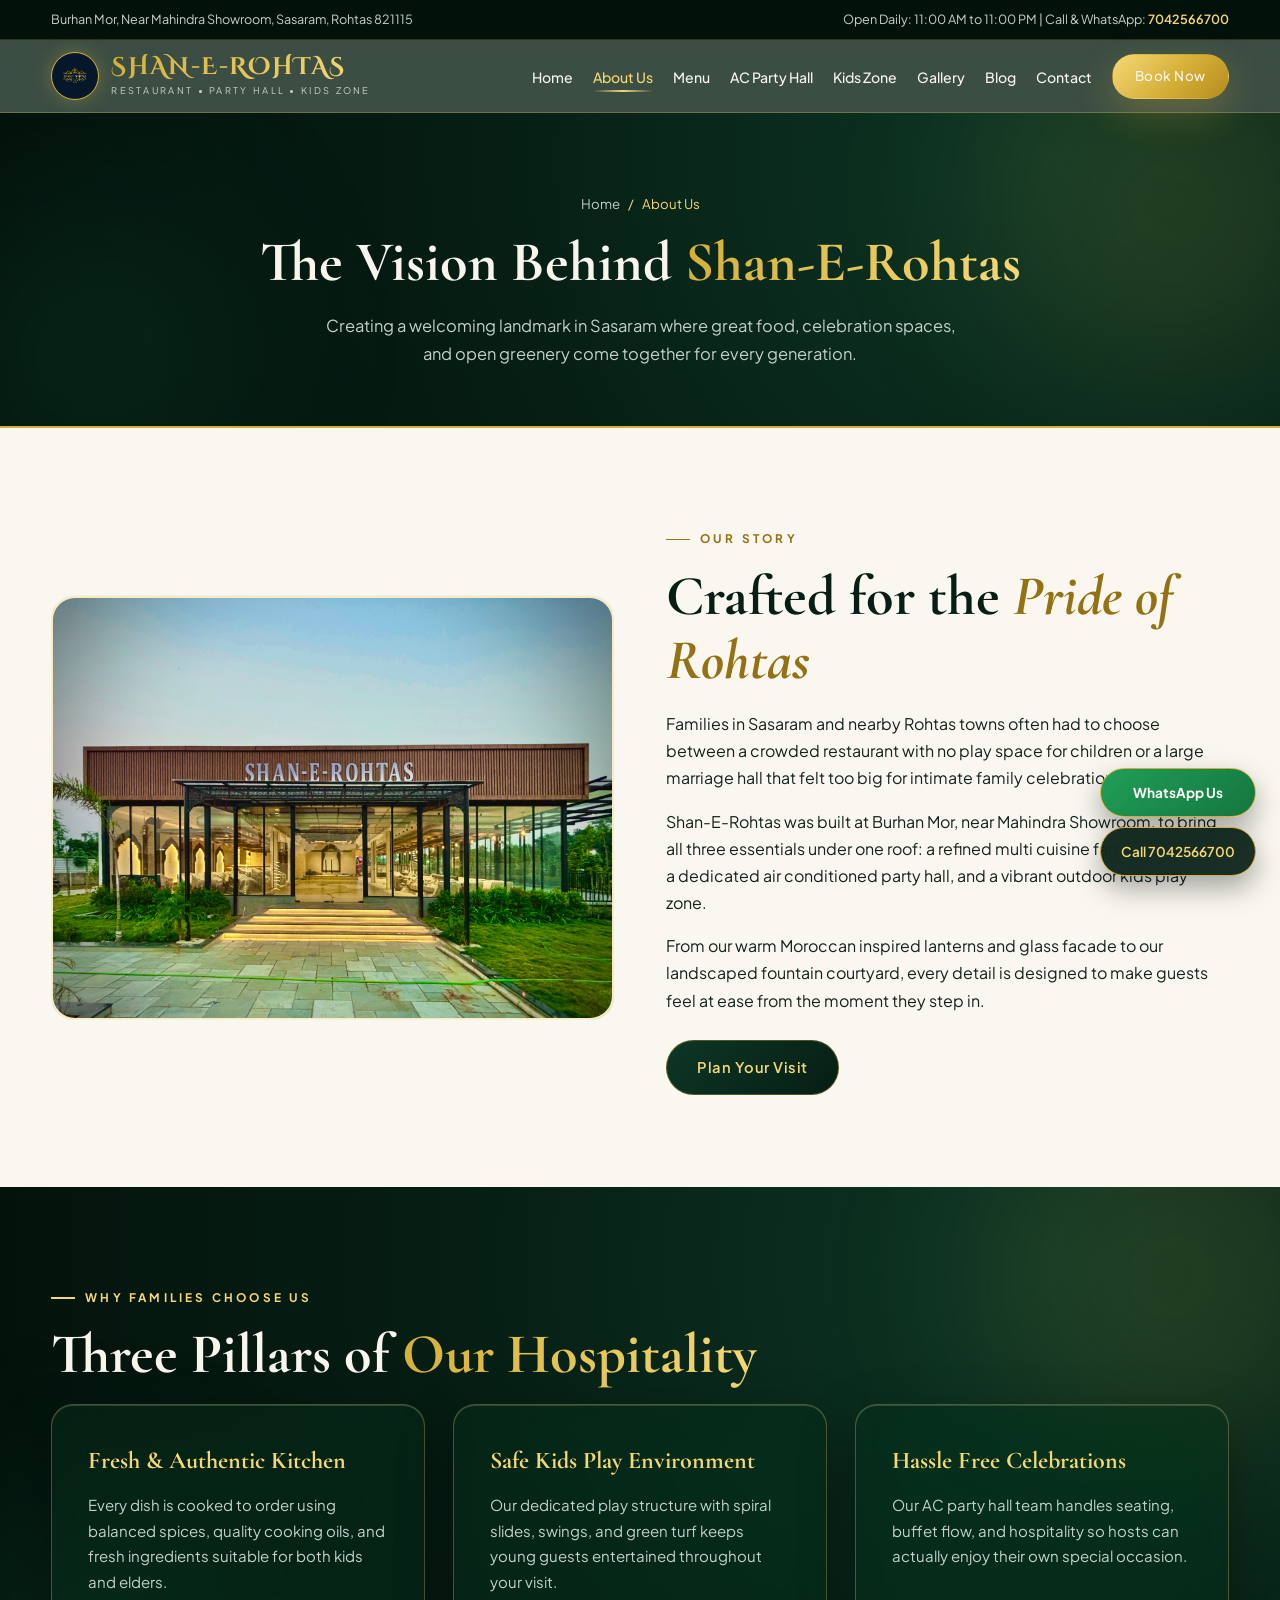
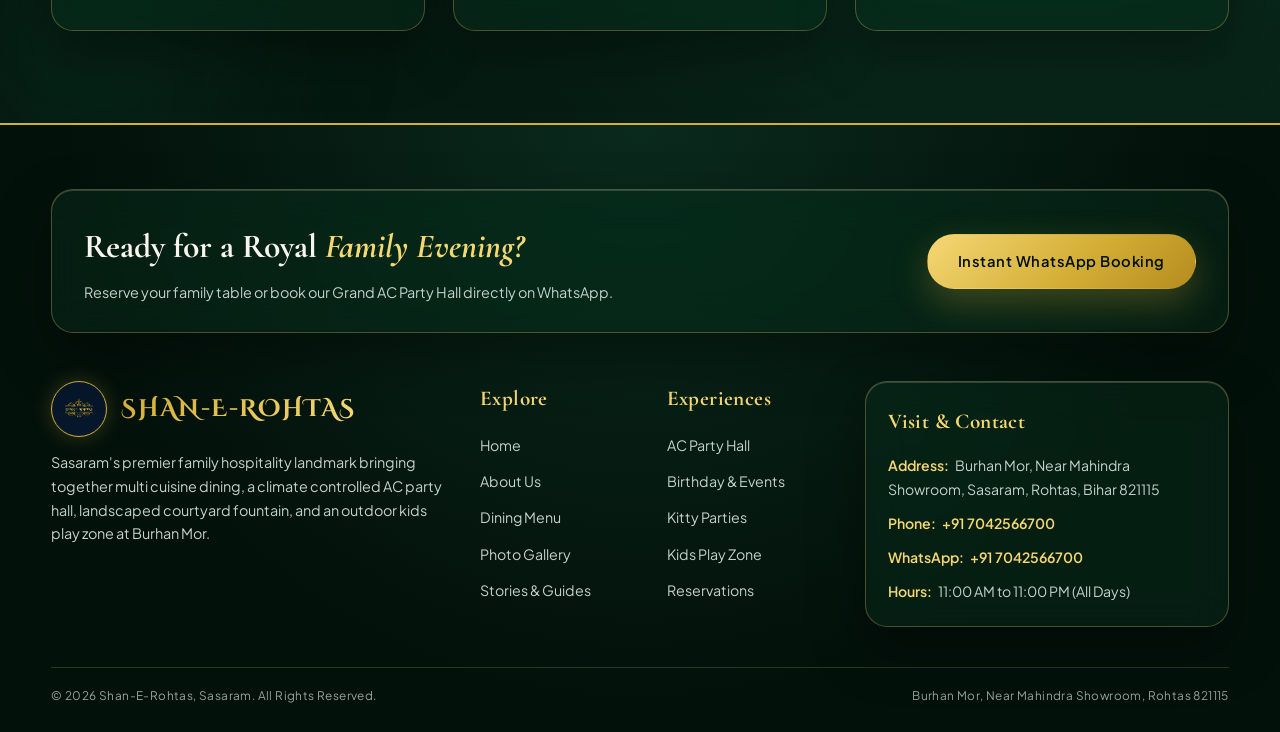
==== commit 3f30e2c5: "Add files via upload" ====
--- a/about.html
+++ b/about.html
@@ -11,9 +11,10 @@
   </script>
   <meta charset="UTF-8">
   <meta name="viewport" content="width=device-width, initial-scale=1.0">
+  <meta name="format-detection" content="telephone=no">
   <title>About Us | Shan-E-Rohtas Sasaram</title>
   <meta name="description" content="Learn about Shan-E-Rohtas at Burhan Mor, Sasaram. Built for family dining, AC party celebrations, and outdoor kids fun in Rohtas, Bihar.">
-  <link rel="icon" type="image/png" href="SHAN-E-ROHTAS.png">
+  <link rel="icon" type="image/png" href="SHAN-E-ROHTAS.PNG">
   <link rel="stylesheet" href="style.css">
 </head>
 <body>
@@ -21,13 +22,13 @@
   <div class="top-bar">
     <div class="container top-bar-inner">
       <span>Burhan Mor, Near Mahindra Showroom, Sasaram, Rohtas 821115</span>
-      <span>Open Daily: 11:00 AM to 11:00 PM | Call &amp; WhatsApp: <a href="tel:+917042566700">7042566700</a></span>
+      <span>Open Daily: 11:00 AM to 11:00 PM | Call &amp; WhatsApp: <a href="tel:+917042566700" class="gold-link">7042566700</a></span>
     </div>
   </div>
   <header class="navbar">
     <div class="container nav-inner">
       <a href="index.html" class="brand-logo">
-        <span class="brand-crest"><img src="SHAN-E-ROHTAS.png" alt="Shan-E-Rohtas Emblem"></span>
+        <span class="brand-crest"><img src="SHAN-E-ROHTAS.PNG" alt="Shan-E-Rohtas Royal Emblem"></span>
         <span class="brand-text-wrap">
           <span class="brand-title">SHAN-E-ROHTAS</span>
           <span class="brand-sub">Restaurant &bull; Party Hall &bull; Kids Zone</span>
@@ -81,15 +82,15 @@
         <h2 class="dual-heading">Three Pillars of <span>Our Hospitality</span></h2>
       </div>
       <div class="pillars-grid">
-        <div class="booking-box reveal delay-1">
+        <div class="booking-box glass-panel reveal delay-1">
           <h3 style="font-family:var(--font-serif); color:var(--gold-bright); font-size:1.5rem; margin-bottom:10px;">Fresh &amp; Authentic Kitchen</h3>
           <p style="color:var(--text-muted-light); font-size:0.94rem;">Every dish is cooked to order using balanced spices, quality cooking oils, and fresh ingredients suitable for both kids and elders.</p>
         </div>
-        <div class="booking-box reveal delay-2">
+        <div class="booking-box glass-panel reveal delay-2">
           <h3 style="font-family:var(--font-serif); color:var(--gold-bright); font-size:1.5rem; margin-bottom:10px;">Safe Kids Play Environment</h3>
           <p style="color:var(--text-muted-light); font-size:0.94rem;">Our dedicated play structure with spiral slides, swings, and green turf keeps young guests entertained throughout your visit.</p>
         </div>
-        <div class="booking-box reveal delay-3">
+        <div class="booking-box glass-panel reveal delay-3">
           <h3 style="font-family:var(--font-serif); color:var(--gold-bright); font-size:1.5rem; margin-bottom:10px;">Hassle Free Celebrations</h3>
           <p style="color:var(--text-muted-light); font-size:0.94rem;">Our AC party hall team handles seating, buffet flow, and hospitality so hosts can actually enjoy their own special occasion.</p>
         </div>
@@ -99,44 +100,57 @@
 
   <footer class="footer">
     <div class="container">
+      <div class="footer-cta-strip glass-panel reveal">
+        <div>
+          <h3>Ready for a Royal <span>Family Evening?</span></h3>
+          <p>Reserve your family table or book our Grand AC Party Hall directly on WhatsApp.</p>
+        </div>
+        <a href="https://wa.me/917042566700?text=Hello%20Shan-E-Rohtas%2C%20I%20would%20like%20to%20book%20a%20table%20or%20party%20hall." target="_blank" class="btn btn-gold">Instant WhatsApp Booking</a>
+      </div>
+
       <div class="footer-grid">
         <div>
           <div class="footer-brand-row">
-            <img src="SHAN-E-ROHTAS.png" alt="Shan-E-Rohtas Logo" class="footer-logo-img">
+            <img src="SHAN-E-ROHTAS.PNG" alt="Shan-E-Rohtas Logo" class="footer-logo-img">
             <span class="brand-title">SHAN-E-ROHTAS</span>
           </div>
-          <p style="font-size:0.92rem;">Sasaram's family destination bringing together multi cuisine dining, a spacious AC party hall, and an outdoor kids play zone at Burhan Mor.</p>
+          <p style="font-size:0.9rem; line-height:1.65;">Sasaram's premier family hospitality landmark bringing together multi cuisine dining, a climate controlled AC party hall, landscaped courtyard fountain, and an outdoor kids play zone at Burhan Mor.</p>
         </div>
-        <div>
-          <h4>Explore</h4>
-          <ul>
-            <li><a href="index.html">Home</a></li>
-            <li><a href="about.html">About Shan-E-Rohtas</a></li>
-            <li><a href="menu.html">Dining Menu</a></li>
-            <li><a href="gallery.html">Photo Gallery</a></li>
-            <li><a href="blog.html">Stories &amp; Guides</a></li>
-          </ul>
+
+        <div class="footer-links-duo">
+          <div>
+            <h4>Explore</h4>
+            <ul>
+              <li><a href="index.html">Home</a></li>
+              <li><a href="about.html">About Us</a></li>
+              <li><a href="menu.html">Dining Menu</a></li>
+              <li><a href="gallery.html">Photo Gallery</a></li>
+              <li><a href="blog.html">Stories &amp; Guides</a></li>
+            </ul>
+          </div>
+          <div>
+            <h4>Experiences</h4>
+            <ul>
+              <li><a href="party-hall.html">AC Party Hall</a></li>
+              <li><a href="party-hall.html">Birthday &amp; Events</a></li>
+              <li><a href="party-hall.html">Kitty Parties</a></li>
+              <li><a href="kids-zone.html">Kids Play Zone</a></li>
+              <li><a href="contact.html">Reservations</a></li>
+            </ul>
+          </div>
         </div>
-        <div>
-          <h4>Experiences</h4>
-          <ul>
-            <li><a href="party-hall.html">Birthday &amp; Party Hall</a></li>
-            <li><a href="party-hall.html">Anniversary &amp; Ring Ceremony</a></li>
-            <li><a href="party-hall.html">Kitty Party Gatherings</a></li>
-            <li><a href="kids-zone.html">Dedicated Kids Play Zone</a></li>
-            <li><a href="contact.html">Table Reservations</a></li>
-          </ul>
-        </div>
-        <div>
+
+        <div class="footer-contact-card glass-panel">
           <h4>Visit &amp; Contact</h4>
-          <ul>
-            <li>Burhan Mor, Near Mahindra Showroom, Sasaram, Rohtas, Bihar 821115</li>
-            <li><a href="tel:+917042566700">Phone: +91 7042566700</a></li>
-            <li><a href="https://wa.me/917042566700" target="_blank">WhatsApp: +91 7042566700</a></li>
-            <li>Timings: 11:00 AM to 11:00 PM (All Days)</li>
-          </ul>
+          <div class="footer-contact-list">
+            <div><span class="label">Address:</span> Burhan Mor, Near Mahindra Showroom, Sasaram, Rohtas, Bihar 821115</div>
+            <div><span class="label">Phone:</span> <a href="tel:+917042566700" class="gold-link">+91 7042566700</a></div>
+            <div><span class="label">WhatsApp:</span> <a href="https://wa.me/917042566700" target="_blank" class="gold-link">+91 7042566700</a></div>
+            <div><span class="label">Hours:</span> 11:00 AM to 11:00 PM (All Days)</div>
+          </div>
         </div>
       </div>
+
       <div class="footer-bottom">
         <span>&copy; 2026 Shan-E-Rohtas, Sasaram. All Rights Reserved.</span>
         <span>Burhan Mor, Near Mahindra Showroom, Rohtas 821115</span>
--- a/style.css
+++ b/style.css
@@ -1,25 +1,31 @@
 @import url('https://fonts.googleapis.com/css2?family=Cinzel+Decorative:wght@700;900&family=Cormorant+Garamond:ital,wght@0,600;0,700;1,600&family=Plus+Jakarta+Sans:wght@400;500;600;700&display=swap');
 
 :root {
-  --emerald-void: #04150e;
-  --emerald-deep: #072217;
-  --emerald-mid: #0e3827;
+  --emerald-void: #03110b;
+  --emerald-deep: #061e14;
+  --emerald-mid: #0d3625;
   --emerald-light: #164f38;
   --navy-crest: #06182c;
   --ivory-cream: #faf7f0;
   --ivory-soft: #f1eadc;
   --gold-primary: #d4af37;
   --gold-bright: #f5d774;
-  --gold-dark: #9c7916;
+  --gold-pale: #ffefc2;
+  --gold-dark: #947112;
   --text-light: #f8f5ee;
-  --text-muted-light: #c6d3cc;
+  --text-muted-light: #c3d1ca;
   --text-dark: #14221c;
   --text-muted-dark: #4a5d54;
+  --glass-bg: rgba(11, 44, 30, 0.46);
+  --glass-bg-strong: rgba(7, 30, 20, 0.68);
+  --glass-border: rgba(245, 215, 116, 0.28);
+  --glass-highlight: inset 0 1px 0 rgba(255, 255, 255, 0.16);
   --font-display: 'Cinzel Decorative', Georgia, serif;
   --font-serif: 'Cormorant Garamond', Georgia, serif;
   --font-sans: 'Plus Jakarta Sans', -apple-system, BlinkMacSystemFont, sans-serif;
-  --shadow-gold: 0 14px 36px rgba(212, 175, 55, 0.25);
-  --shadow-card: 0 18px 44px rgba(7, 34, 23, 0.10);
+  --shadow-gold: 0 14px 36px rgba(212, 175, 55, 0.28);
+  --shadow-glass: 0 22px 54px rgba(0, 0, 0, 0.36);
+  --shadow-card: 0 18px 44px rgba(6, 30, 20, 0.10);
   --ease-luxury: cubic-bezier(0.22, 1, 0.36, 1);
 }
 
@@ -47,7 +53,23 @@
   overflow: hidden;
 }
 
-/* Scroll Progress Bar */
+/* Fix iOS Safari Blue Auto-Links Globally */
+a[href^="tel"], .gold-link {
+  color: var(--gold-bright) !important;
+  text-decoration: none;
+  font-weight: 600;
+  transition: color 0.3s ease, opacity 0.3s ease;
+}
+
+a[href^="tel"]:hover, .gold-link:hover {
+  color: var(--gold-pale) !important;
+}
+
+.tone-light a[href^="tel"], .tone-cream-alt a[href^="tel"] {
+  color: var(--gold-dark) !important;
+}
+
+/* Scroll Progress Gold Bar */
 .scroll-progress {
   position: fixed;
   top: 0;
@@ -56,7 +78,7 @@
   height: 3px;
   background: linear-gradient(90deg, var(--gold-dark), var(--gold-bright), var(--gold-primary));
   z-index: 3000;
-  box-shadow: 0 0 10px rgba(245, 215, 116, 0.7);
+  box-shadow: 0 0 12px rgba(245, 215, 116, 0.8);
   transition: width 0.08s linear;
 }
 
@@ -64,14 +86,14 @@
 .preloader {
   position: fixed;
   inset: 0;
-  background: radial-gradient(circle at center, #0a2a1d 0%, #04150e 100%);
+  background: radial-gradient(circle at center, #0a2a1d 0%, #03110b 100%);
   z-index: 9999;
   display: flex;
   flex-direction: column;
   align-items: center;
   justify-content: center;
-  gap: 18px;
-  transition: clip-path 0.9s var(--ease-luxury), opacity 0.6s ease, visibility 0.9s;
+  gap: 16px;
+  transition: clip-path 0.85s var(--ease-luxury), opacity 0.55s ease, visibility 0.85s;
   clip-path: inset(0 0 0 0);
 }
 
@@ -83,16 +105,16 @@
 }
 
 .preloader-ring {
-  width: 132px;
-  height: 132px;
+  width: 128px;
+  height: 128px;
   border-radius: 50%;
-  padding: 6px;
+  padding: 5px;
   position: relative;
   display: flex;
   align-items: center;
   justify-content: center;
   background: var(--navy-crest);
-  box-shadow: 0 0 40px rgba(212, 175, 55, 0.35);
+  box-shadow: 0 0 42px rgba(212, 175, 55, 0.38);
 }
 
 .preloader-ring::before {
@@ -103,7 +125,7 @@
   border: 2px solid transparent;
   border-top-color: var(--gold-bright);
   border-right-color: var(--gold-primary);
-  animation: spinRing 1.4s linear infinite;
+  animation: spinRing 1.3s linear infinite;
 }
 
 .preloader-ring img {
@@ -111,19 +133,19 @@
   height: 100%;
   object-fit: contain;
   border-radius: 50%;
-  animation: pulseLogo 1.8s ease-in-out infinite alternate;
+  animation: pulseLogo 1.7s ease-in-out infinite alternate;
 }
 
 .preloader-title {
   font-family: var(--font-display);
   font-weight: 700;
-  font-size: 1.35rem;
+  font-size: 1.3rem;
   letter-spacing: 3px;
   color: var(--gold-bright);
 }
 
 .preloader-sub {
-  font-size: 0.72rem;
+  font-size: 0.7rem;
   letter-spacing: 4px;
   text-transform: uppercase;
   color: var(--text-muted-light);
@@ -150,12 +172,44 @@
   border-radius: 6px;
 }
 
-/* Dual Tone Sections */
+/* Dual Tone Sections with Ambient Glass Glow Orbs */
 .tone-dark {
-  background: radial-gradient(circle at 80% 15%, var(--emerald-mid) 0%, var(--emerald-deep) 55%, var(--emerald-void) 100%);
+  background: radial-gradient(circle at 82% 14%, var(--emerald-mid) 0%, var(--emerald-deep) 52%, var(--emerald-void) 100%);
   color: var(--text-light);
   position: relative;
   overflow: hidden;
+}
+
+.tone-dark::before, .tone-dark::after {
+  content: '';
+  position: absolute;
+  border-radius: 50%;
+  filter: blur(90px);
+  pointer-events: none;
+  z-index: 0;
+}
+
+.tone-dark::before {
+  width: 340px;
+  height: 340px;
+  background: rgba(212, 175, 55, 0.12);
+  top: -80px;
+  right: -60px;
+  animation: orbFloat 12s ease-in-out infinite alternate;
+}
+
+.tone-dark::after {
+  width: 280px;
+  height: 280px;
+  background: rgba(24, 110, 74, 0.22);
+  bottom: -70px;
+  left: -60px;
+  animation: orbFloat 15s ease-in-out infinite alternate-reverse;
+}
+
+@keyframes orbFloat {
+  0% { transform: translate(0, 0) scale(1); }
+  100% { transform: translate(26px, -24px) scale(1.12); }
 }
 
 .tone-light {
@@ -168,6 +222,43 @@
   background-color: var(--ivory-soft);
   color: var(--text-dark);
   position: relative;
+}
+
+/* Reusable Frosted Glass Panel */
+.glass-panel {
+  background: var(--glass-bg);
+  backdrop-filter: blur(20px) saturate(150%);
+  -webkit-backdrop-filter: blur(20px) saturate(150%);
+  border: 1px solid var(--glass-border);
+  box-shadow: var(--shadow-glass), var(--glass-highlight);
+  border-radius: 22px;
+  position: relative;
+  overflow: hidden;
+}
+
+.glass-panel::before {
+  content: '';
+  position: absolute;
+  top: 0;
+  left: -100%;
+  width: 60%;
+  height: 100%;
+  background: linear-gradient(115deg, transparent, rgba(255, 255, 255, 0.08), transparent);
+  transition: left 0.9s var(--ease-luxury);
+  pointer-events: none;
+}
+
+.glass-panel:hover::before {
+  left: 140%;
+}
+
+.glass-light-card {
+  background: rgba(255, 255, 255, 0.78);
+  backdrop-filter: blur(16px) saturate(140%);
+  -webkit-backdrop-filter: blur(16px) saturate(140%);
+  border: 1px solid rgba(212, 175, 55, 0.28);
+  box-shadow: var(--shadow-card), inset 0 1px 0 rgba(255, 255, 255, 0.85);
+  border-radius: 22px;
 }
 
 .container {
@@ -178,10 +269,9 @@
 }
 
 .section-pad {
-  padding: 96px 0;
-}
-
-/* Ambient Floating Gold Dust Canvas */
+  padding: 92px 0;
+}
+
 .gold-particles {
   position: absolute;
   inset: 0;
@@ -191,17 +281,17 @@
   z-index: 1;
 }
 
-/* Dual Typography System */
+/* Dual Typography */
 .eyebrow {
   display: inline-flex;
   align-items: center;
   gap: 10px;
   font-family: var(--font-sans);
-  font-size: 0.76rem;
+  font-size: 0.74rem;
   font-weight: 700;
   letter-spacing: 3.2px;
   text-transform: uppercase;
-  color: var(--gold-primary);
+  color: var(--gold-bright);
   margin-bottom: 14px;
 }
 
@@ -218,7 +308,7 @@
 
 .dual-heading {
   font-family: var(--font-serif);
-  font-size: clamp(2.1rem, 4.4vw, 3.6rem);
+  font-size: clamp(2.05rem, 4.4vw, 3.55rem);
   font-weight: 700;
   line-height: 1.14;
   margin-bottom: 18px;
@@ -229,11 +319,11 @@
 }
 
 .tone-dark .dual-heading span {
-  background: linear-gradient(110deg, var(--gold-primary) 0%, var(--gold-bright) 45%, #fff0b8 55%, var(--gold-primary) 100%);
+  background: linear-gradient(110deg, var(--gold-primary) 0%, var(--gold-bright) 45%, var(--gold-pale) 55%, var(--gold-primary) 100%);
   background-size: 220% auto;
   -webkit-background-clip: text;
   -webkit-text-fill-color: transparent;
-  animation: shimmerGold 4.2s linear infinite;
+  animation: shimmerGold 4s linear infinite;
 }
 
 .tone-light .dual-heading, .tone-cream-alt .dual-heading {
@@ -251,9 +341,9 @@
 }
 
 .section-lead {
-  font-size: 1.04rem;
-  max-width: 650px;
-  margin-bottom: 42px;
+  font-size: 1.03rem;
+  max-width: 660px;
+  margin-bottom: 40px;
 }
 
 .tone-dark .section-lead {
@@ -264,18 +354,18 @@
   color: var(--text-muted-dark);
 }
 
-/* Luxury Magnetic Buttons */
+/* Luxury Buttons */
 .btn {
   display: inline-flex;
   align-items: center;
   justify-content: center;
   gap: 10px;
-  padding: 15px 32px;
+  padding: 14px 30px;
   border-radius: 50px;
   font-family: var(--font-sans);
   font-weight: 600;
   font-size: 0.92rem;
-  letter-spacing: 0.6px;
+  letter-spacing: 0.5px;
   text-decoration: none;
   cursor: pointer;
   border: 1.5px solid transparent;
@@ -292,7 +382,7 @@
   left: -120%;
   width: 80%;
   height: 100%;
-  background: linear-gradient(120deg, transparent, rgba(255, 255, 255, 0.38), transparent);
+  background: linear-gradient(120deg, transparent, rgba(255, 255, 255, 0.4), transparent);
   transform: skewX(-22deg);
   transition: left 0.7s var(--ease-luxury);
   z-index: -1;
@@ -310,21 +400,20 @@
 
 .btn-gold:hover {
   transform: translateY(-4px) scale(1.02);
-  box-shadow: 0 20px 42px rgba(212, 175, 55, 0.42);
+  box-shadow: 0 20px 44px rgba(212, 175, 55, 0.45);
 }
 
 .btn-outline-gold {
   border-color: var(--gold-primary);
   color: var(--gold-bright);
-  background: rgba(212, 175, 55, 0.08);
-  backdrop-filter: blur(8px);
+  background: rgba(212, 175, 55, 0.1);
+  backdrop-filter: blur(10px);
 }
 
 .btn-outline-gold:hover {
   background: var(--gold-primary);
   color: var(--emerald-void);
   transform: translateY(-4px);
-  box-shadow: var(--shadow-gold);
 }
 
 .btn-emerald {
@@ -336,14 +425,14 @@
 .btn-emerald:hover {
   background: linear-gradient(135deg, var(--emerald-light), var(--emerald-mid));
   transform: translateY(-4px);
-  box-shadow: 0 16px 32px rgba(7, 34, 23, 0.28);
-}
-
-/* Top Bar & Header Navigation */
+  box-shadow: 0 16px 32px rgba(6, 30, 20, 0.28);
+}
+
+/* Header & Glass Navbar */
 .top-bar {
   background: var(--emerald-void);
   color: var(--text-muted-light);
-  font-size: 0.8rem;
+  font-size: 0.79rem;
   padding: 9px 0;
   border-bottom: 1px solid rgba(212, 175, 55, 0.22);
 }
@@ -354,28 +443,22 @@
   align-items: center;
   flex-wrap: wrap;
   gap: 10px;
-}
-
-.top-bar a {
-  color: var(--gold-bright);
-  text-decoration: none;
-  font-weight: 600;
 }
 
 .navbar {
   position: sticky;
   top: 0;
   z-index: 1200;
-  background: rgba(7, 34, 23, 0.92);
-  backdrop-filter: blur(18px);
-  -webkit-backdrop-filter: blur(18px);
-  border-bottom: 1px solid rgba(212, 175, 55, 0.28);
-  transition: padding 0.35s var(--ease-luxury), background 0.35s ease, box-shadow 0.35s ease;
+  background: rgba(6, 30, 20, 0.78);
+  backdrop-filter: blur(20px) saturate(160%);
+  -webkit-backdrop-filter: blur(20px) saturate(160%);
+  border-bottom: 1px solid rgba(245, 215, 116, 0.26);
+  transition: background 0.35s ease, box-shadow 0.35s ease;
 }
 
 .navbar.scrolled {
-  background: rgba(4, 21, 14, 0.97);
-  box-shadow: 0 12px 34px rgba(0, 0, 0, 0.38);
+  background: rgba(3, 17, 11, 0.92);
+  box-shadow: 0 12px 36px rgba(0, 0, 0, 0.42);
 }
 
 .nav-inner {
@@ -386,18 +469,17 @@
   gap: 18px;
 }
 
-/* Brand Identity with Logo Crest + Cinzel Decorative Bold */
 .brand-logo {
   text-decoration: none;
   display: inline-flex;
   align-items: center;
-  gap: 13px;
+  gap: 12px;
   flex-shrink: 0;
 }
 
 .brand-crest {
-  width: 50px;
-  height: 50px;
+  width: 48px;
+  height: 48px;
   border-radius: 50%;
   background: var(--navy-crest);
   border: 1.5px solid var(--gold-primary);
@@ -405,7 +487,7 @@
   display: flex;
   align-items: center;
   justify-content: center;
-  box-shadow: 0 0 18px rgba(212, 175, 55, 0.28);
+  box-shadow: 0 0 18px rgba(212, 175, 55, 0.32);
   transition: transform 0.45s var(--ease-luxury), box-shadow 0.45s ease;
   overflow: hidden;
   flex-shrink: 0;
@@ -420,7 +502,7 @@
 
 .brand-logo:hover .brand-crest {
   transform: rotate(6deg) scale(1.06);
-  box-shadow: 0 0 26px rgba(245, 215, 116, 0.55);
+  box-shadow: 0 0 28px rgba(245, 215, 116, 0.58);
 }
 
 .brand-text-wrap {
@@ -430,7 +512,7 @@
 
 .brand-title {
   font-family: var(--font-display);
-  font-size: clamp(1.15rem, 2vw, 1.55rem);
+  font-size: clamp(1.12rem, 2vw, 1.52rem);
   font-weight: 700;
   letter-spacing: 1.4px;
   background: linear-gradient(120deg, var(--gold-primary), var(--gold-bright), var(--gold-primary));
@@ -438,17 +520,11 @@
   -webkit-background-clip: text;
   -webkit-text-fill-color: transparent;
   line-height: 1.1;
-  transition: letter-spacing 0.4s var(--ease-luxury);
-}
-
-.brand-logo:hover .brand-title {
-  letter-spacing: 2px;
-  animation: shimmerGold 2.5s linear infinite;
 }
 
 .brand-sub {
-  font-size: 0.6rem;
-  letter-spacing: 2.4px;
+  font-size: 0.58rem;
+  letter-spacing: 2.3px;
   text-transform: uppercase;
   color: var(--text-muted-light);
   margin-top: 3px;
@@ -497,13 +573,13 @@
   font-size: 0.84rem !important;
 }
 
-/* Animated Hamburger Button */
 .menu-toggle {
   display: none;
   width: 44px;
   height: 44px;
   border-radius: 12px;
-  background: rgba(212, 175, 55, 0.12);
+  background: rgba(212, 175, 55, 0.14);
+  backdrop-filter: blur(10px);
   border: 1.5px solid var(--gold-primary);
   cursor: pointer;
   position: relative;
@@ -523,15 +599,9 @@
   transition: transform 0.35s var(--ease-luxury), opacity 0.25s ease;
 }
 
-.menu-toggle.open span:nth-child(1) {
-  transform: translateY(7px) rotate(45deg);
-}
-.menu-toggle.open span:nth-child(2) {
-  opacity: 0;
-}
-.menu-toggle.open span:nth-child(3) {
-  transform: translateY(-7px) rotate(-45deg);
-}
+.menu-toggle.open span:nth-child(1) { transform: translateY(7px) rotate(45deg); }
+.menu-toggle.open span:nth-child(2) { opacity: 0; }
+.menu-toggle.open span:nth-child(3) { transform: translateY(-7px) rotate(-45deg); }
 
 /* Hero Section */
 .hero {
@@ -540,13 +610,13 @@
   align-items: center;
   position: relative;
   overflow: hidden;
-  padding: 76px 0;
+  padding: 72px 0;
 }
 
 .hero-bg {
   position: absolute;
   inset: -4%;
-  background: linear-gradient(108deg, rgba(4, 21, 14, 0.94) 0%, rgba(7, 34, 23, 0.82) 52%, rgba(7, 34, 23, 0.52) 100%),
+  background: linear-gradient(108deg, rgba(3, 17, 11, 0.92) 0%, rgba(6, 30, 20, 0.78) 52%, rgba(6, 30, 20, 0.48) 100%),
               url('front-elevation.JPG') center/cover no-repeat;
   animation: heroPan 20s ease-in-out infinite alternate;
   z-index: 0;
@@ -571,12 +641,13 @@
   display: inline-flex;
   align-items: center;
   gap: 12px;
-  background: rgba(6, 24, 44, 0.72);
-  border: 1px solid rgba(212, 175, 55, 0.45);
-  padding: 7px 18px 7px 8px;
+  background: rgba(6, 24, 44, 0.65);
+  border: 1px solid rgba(245, 215, 116, 0.42);
+  padding: 6px 18px 6px 7px;
   border-radius: 50px;
   margin-bottom: 22px;
-  backdrop-filter: blur(10px);
+  backdrop-filter: blur(14px);
+  box-shadow: var(--glass-highlight);
 }
 
 .hero-emblem-row img {
@@ -588,7 +659,7 @@
 }
 
 .hero-emblem-row span {
-  font-size: 0.76rem;
+  font-size: 0.74rem;
   font-weight: 600;
   letter-spacing: 1.6px;
   text-transform: uppercase;
@@ -597,7 +668,7 @@
 
 .hero-title {
   font-family: var(--font-serif);
-  font-size: clamp(2.45rem, 5.2vw, 4.4rem);
+  font-size: clamp(2.4rem, 5.2vw, 4.35rem);
   font-weight: 700;
   line-height: 1.08;
   color: var(--text-light);
@@ -606,22 +677,22 @@
 
 .hero-title .gold-accent {
   font-family: var(--font-display);
-  font-size: clamp(1.75rem, 3.6vw, 3.1rem);
+  font-size: clamp(1.65rem, 3.5vw, 3.05rem);
   font-weight: 700;
   display: block;
   margin-top: 8px;
-  background: linear-gradient(120deg, var(--gold-primary), var(--gold-bright), #fff2c2, var(--gold-primary));
+  background: linear-gradient(120deg, var(--gold-primary), var(--gold-bright), var(--gold-pale), var(--gold-primary));
   background-size: 220% auto;
   -webkit-background-clip: text;
   -webkit-text-fill-color: transparent;
-  animation: shimmerGold 4s linear infinite;
+  animation: shimmerGold 3.8s linear infinite;
 }
 
 .hero-desc {
   color: var(--text-muted-light);
-  font-size: 1.05rem;
+  font-size: 1.04rem;
   max-width: 560px;
-  margin-bottom: 32px;
+  margin-bottom: 30px;
 }
 
 .hero-actions {
@@ -630,26 +701,18 @@
   gap: 14px;
 }
 
-/* Hero Glass Card with 3D Tilt */
 .hero-card {
-  background: rgba(7, 34, 23, 0.72);
-  backdrop-filter: blur(18px);
-  -webkit-backdrop-filter: blur(18px);
-  border: 1px solid rgba(212, 175, 55, 0.38);
-  border-radius: 26px;
-  padding: 24px;
-  box-shadow: 0 28px 65px rgba(0, 0, 0, 0.48);
-  position: relative;
+  padding: 22px;
   transform-style: preserve-3d;
   transition: transform 0.25s ease-out;
 }
 
 .hero-card-media {
   position: relative;
-  border-radius: 18px;
+  border-radius: 16px;
   overflow: hidden;
   margin-bottom: 18px;
-  border: 1px solid rgba(212, 175, 55, 0.32);
+  border: 1px solid rgba(245, 215, 116, 0.32);
 }
 
 .hero-card-img {
@@ -668,8 +731,8 @@
   position: absolute;
   bottom: 12px;
   right: 12px;
-  width: 64px;
-  height: 64px;
+  width: 62px;
+  height: 62px;
   border-radius: 50%;
   background: var(--navy-crest);
   border: 2px solid var(--gold-bright);
@@ -690,19 +753,19 @@
   gap: 12px;
   text-align: center;
   padding-top: 16px;
-  border-top: 1px solid rgba(212, 175, 55, 0.25);
+  border-top: 1px solid rgba(245, 215, 116, 0.22);
 }
 
 .stat-num {
   font-family: var(--font-display);
-  font-size: 1.35rem;
+  font-size: 1.32rem;
   font-weight: 700;
   color: var(--gold-bright);
   display: block;
 }
 
 .stat-label {
-  font-size: 0.7rem;
+  font-size: 0.68rem;
   color: var(--text-muted-light);
   text-transform: uppercase;
   letter-spacing: 1px;
@@ -712,11 +775,11 @@
 .marquee-strip {
   background: linear-gradient(90deg, var(--gold-dark), var(--gold-bright), var(--gold-primary), var(--gold-dark));
   color: var(--emerald-void);
-  padding: 13px 0;
+  padding: 12px 0;
   overflow: hidden;
   white-space: nowrap;
   font-weight: 700;
-  font-size: 0.82rem;
+  font-size: 0.8rem;
   letter-spacing: 1.8px;
   text-transform: uppercase;
 }
@@ -739,7 +802,7 @@
   100% { transform: translateX(-50%); }
 }
 
-/* 3 Pillars Cards with Curtain Reveal & Tilt */
+/* Pillars & Experience Cards */
 .pillars-grid {
   display: grid;
   grid-template-columns: repeat(3, 1fr);
@@ -747,11 +810,12 @@
 }
 
 .pillar-card {
-  background: #ffffff;
+  background: rgba(255, 255, 255, 0.86);
+  backdrop-filter: blur(14px);
   border-radius: 22px;
   overflow: hidden;
   box-shadow: var(--shadow-card);
-  border: 1px solid rgba(212, 175, 55, 0.25);
+  border: 1px solid rgba(212, 175, 55, 0.26);
   transition: transform 0.45s var(--ease-luxury), box-shadow 0.45s var(--ease-luxury), border-color 0.35s ease;
   display: flex;
   flex-direction: column;
@@ -760,11 +824,11 @@
 .pillar-card:hover {
   transform: translateY(-10px);
   border-color: var(--gold-primary);
-  box-shadow: 0 26px 56px rgba(7, 34, 23, 0.16);
+  box-shadow: 0 26px 56px rgba(6, 30, 20, 0.16);
 }
 
 .pillar-img-wrap {
-  height: 240px;
+  height: 235px;
   overflow: hidden;
   position: relative;
 }
@@ -784,15 +848,15 @@
   position: absolute;
   top: 14px;
   left: 14px;
-  background: rgba(7, 34, 23, 0.9);
-  backdrop-filter: blur(8px);
+  background: rgba(6, 30, 20, 0.82);
+  backdrop-filter: blur(10px);
   color: var(--gold-bright);
   padding: 6px 14px;
   border-radius: 50px;
   font-size: 0.72rem;
   font-weight: 600;
   letter-spacing: 1px;
-  border: 1px solid rgba(212, 175, 55, 0.4);
+  border: 1px solid rgba(245, 215, 116, 0.4);
 }
 
 .pillar-body {
@@ -816,19 +880,57 @@
   flex: 1;
 }
 
+/* Glass Feature Highlights Grid (4 cards) */
+.glass-features-grid {
+  display: grid;
+  grid-template-columns: repeat(4, 1fr);
+  gap: 22px;
+}
+
+.glass-feature-card {
+  padding: 28px 22px;
+  text-align: left;
+  transition: transform 0.4s var(--ease-luxury), border-color 0.35s ease;
+}
+
+.glass-feature-card:hover {
+  transform: translateY(-8px);
+  border-color: var(--gold-bright);
+}
+
+.glass-feature-num {
+  font-family: var(--font-display);
+  font-size: 1.65rem;
+  color: var(--gold-bright);
+  margin-bottom: 10px;
+  display: block;
+}
+
+.glass-feature-card h3 {
+  font-family: var(--font-serif);
+  font-size: 1.42rem;
+  color: var(--text-light);
+  margin-bottom: 8px;
+}
+
+.glass-feature-card p {
+  font-size: 0.89rem;
+  color: var(--text-muted-light);
+}
+
 /* Split Layout */
 .split-grid {
   display: grid;
   grid-template-columns: 1fr 1fr;
-  gap: 54px;
+  gap: 52px;
   align-items: center;
 }
 
 .split-media {
   border-radius: 24px;
   overflow: hidden;
-  border: 2px solid rgba(212, 175, 55, 0.38);
-  box-shadow: 0 24px 54px rgba(0, 0, 0, 0.28);
+  border: 2px solid rgba(245, 215, 116, 0.38);
+  box-shadow: 0 24px 54px rgba(0, 0, 0, 0.3);
   position: relative;
 }
 
@@ -855,7 +957,7 @@
   display: flex;
   align-items: flex-start;
   gap: 12px;
-  font-size: 0.97rem;
+  font-size: 0.96rem;
 }
 
 .feature-icon {
@@ -873,7 +975,7 @@
   background: linear-gradient(135deg, var(--navy-crest) 0%, #09243d 50%, var(--navy-crest) 100%);
   border-top: 2px solid var(--gold-primary);
   border-bottom: 2px solid var(--gold-primary);
-  padding: 54px 0;
+  padding: 56px 0;
   text-align: center;
   position: relative;
   overflow: hidden;
@@ -887,10 +989,10 @@
 }
 
 .royal-crest-logo {
-  width: clamp(140px, 22vw, 210px);
+  width: clamp(140px, 22vw, 200px);
   height: auto;
   border-radius: 20px;
-  filter: drop-shadow(0 12px 30px rgba(212, 175, 55, 0.3));
+  filter: drop-shadow(0 14px 32px rgba(212, 175, 55, 0.35));
   animation: floatGentle 4.5s ease-in-out infinite;
 }
 
@@ -901,9 +1003,9 @@
 
 .royal-crest-caption {
   font-family: var(--font-serif);
-  font-size: clamp(1.3rem, 2.6vw, 1.95rem);
+  font-size: clamp(1.32rem, 2.6vw, 2rem);
   color: var(--text-light);
-  max-width: 680px;
+  max-width: 700px;
 }
 
 .royal-crest-caption span {
@@ -911,7 +1013,79 @@
   font-style: italic;
 }
 
-/* Filter Tabs (Gallery & Menu) */
+/* Interactive FAQ Accordion (Glassmorphic) */
+.faq-list {
+  display: grid;
+  gap: 14px;
+  max-width: 860px;
+  margin: 0 auto;
+}
+
+.faq-item {
+  border-radius: 18px;
+  background: rgba(255, 255, 255, 0.82);
+  backdrop-filter: blur(12px);
+  border: 1px solid rgba(212, 175, 55, 0.3);
+  overflow: hidden;
+  transition: border-color 0.3s ease, box-shadow 0.3s ease;
+}
+
+.faq-item.open {
+  border-color: var(--gold-primary);
+  box-shadow: 0 14px 32px rgba(6, 30, 20, 0.1);
+}
+
+.faq-question {
+  width: 100%;
+  background: transparent;
+  border: none;
+  padding: 20px 24px;
+  text-align: left;
+  font-family: var(--font-serif);
+  font-size: 1.32rem;
+  font-weight: 700;
+  color: var(--emerald-deep);
+  cursor: pointer;
+  display: flex;
+  justify-content: space-between;
+  align-items: center;
+  gap: 14px;
+}
+
+.faq-plus {
+  width: 28px;
+  height: 28px;
+  border-radius: 50%;
+  background: var(--emerald-deep);
+  color: var(--gold-bright);
+  display: inline-flex;
+  align-items: center;
+  justify-content: center;
+  font-family: var(--font-sans);
+  font-size: 1.1rem;
+  flex-shrink: 0;
+  transition: transform 0.35s var(--ease-luxury);
+}
+
+.faq-item.open .faq-plus {
+  transform: rotate(45deg);
+}
+
+.faq-answer {
+  max-height: 0;
+  overflow: hidden;
+  transition: max-height 0.45s var(--ease-luxury), padding 0.35s ease;
+  padding: 0 24px;
+  color: var(--text-muted-dark);
+  font-size: 0.94rem;
+}
+
+.faq-item.open .faq-answer {
+  max-height: 260px;
+  padding: 0 24px 20px;
+}
+
+/* Filter Tabs, Gallery & Menu */
 .filter-tabs {
   display: flex;
   flex-wrap: wrap;
@@ -923,8 +1097,8 @@
 .filter-btn {
   padding: 10px 22px;
   border-radius: 50px;
-  border: 1.5px solid rgba(7, 34, 23, 0.2);
-  background: #ffffff;
+  border: 1.5px solid rgba(6, 30, 20, 0.2);
+  background: rgba(255, 255, 255, 0.85);
   color: var(--emerald-deep);
   font-family: var(--font-sans);
   font-weight: 600;
@@ -938,10 +1112,9 @@
   color: var(--gold-bright);
   border-color: var(--gold-primary);
   transform: translateY(-2px);
-  box-shadow: 0 10px 22px rgba(7, 34, 23, 0.16);
-}
-
-/* Gallery Grid & Lightbox */
+  box-shadow: 0 10px 22px rgba(6, 30, 20, 0.16);
+}
+
 .gallery-grid {
   display: grid;
   grid-template-columns: repeat(4, 1fr);
@@ -958,9 +1131,7 @@
   transition: transform 0.45s var(--ease-luxury), opacity 0.4s ease;
 }
 
-.gallery-item.hidden {
-  display: none;
-}
+.gallery-item.hidden { display: none; }
 
 .gallery-item img {
   width: 100%;
@@ -972,7 +1143,7 @@
 .gallery-overlay {
   position: absolute;
   inset: 0;
-  background: linear-gradient(to top, rgba(4, 21, 14, 0.92), transparent 60%);
+  background: linear-gradient(to top, rgba(3, 17, 11, 0.92), transparent 60%);
   display: flex;
   flex-direction: column;
   justify-content: flex-end;
@@ -981,13 +1152,8 @@
   transition: opacity 0.35s ease;
 }
 
-.gallery-item:hover img {
-  transform: scale(1.1);
-}
-
-.gallery-item:hover .gallery-overlay {
-  opacity: 1;
-}
+.gallery-item:hover img { transform: scale(1.1); }
+.gallery-item:hover .gallery-overlay { opacity: 1; }
 
 .gallery-overlay h4 {
   font-family: var(--font-serif);
@@ -1003,8 +1169,8 @@
 .lightbox {
   position: fixed;
   inset: 0;
-  background: rgba(4, 18, 12, 0.96);
-  backdrop-filter: blur(10px);
+  background: rgba(3, 15, 10, 0.96);
+  backdrop-filter: blur(12px);
   display: none;
   align-items: center;
   justify-content: center;
@@ -1044,16 +1210,12 @@
   display: flex;
   align-items: center;
   justify-content: center;
-  transition: transform 0.25s ease;
 }
 
 .lightbox-close { top: 22px; right: 26px; }
 .lightbox-prev { left: 22px; top: 50%; transform: translateY(-50%); }
 .lightbox-next { right: 22px; top: 50%; transform: translateY(-50%); }
 
-.lightbox-close:hover { transform: scale(1.1); }
-
-/* Menu Cards Interactive Grid */
 .menu-grid {
   display: grid;
   grid-template-columns: repeat(3, 1fr);
@@ -1061,11 +1223,7 @@
 }
 
 .menu-card {
-  background: #ffffff;
-  border-radius: 20px;
   padding: 26px;
-  border: 1px solid rgba(212, 175, 55, 0.28);
-  box-shadow: var(--shadow-card);
   transition: transform 0.4s var(--ease-luxury), border-color 0.3s ease;
 }
 
@@ -1074,9 +1232,7 @@
   border-color: var(--gold-primary);
 }
 
-.menu-card.hidden {
-  display: none;
-}
+.menu-card.hidden { display: none; }
 
 .menu-card h3 {
   font-family: var(--font-serif);
@@ -1090,14 +1246,30 @@
   font-size: 0.93rem;
 }
 
-/* Booking Box */
+/* Booking Glass Box */
 .booking-box {
-  background: rgba(14, 56, 39, 0.62);
-  backdrop-filter: blur(16px);
-  border: 1px solid rgba(212, 175, 55, 0.38);
-  border-radius: 24px;
   padding: 36px;
-  box-shadow: 0 24px 54px rgba(0, 0, 0, 0.25);
+}
+
+.contact-pill-list {
+  display: grid;
+  gap: 12px;
+  margin-top: 22px;
+}
+
+.contact-pill {
+  background: rgba(11, 44, 30, 0.52);
+  backdrop-filter: blur(14px);
+  border: 1px solid rgba(245, 215, 116, 0.25);
+  border-radius: 14px;
+  padding: 14px 18px;
+  font-size: 0.94rem;
+}
+
+.contact-pill strong {
+  color: var(--gold-bright);
+  display: inline-block;
+  margin-right: 6px;
 }
 
 .form-grid {
@@ -1117,7 +1289,7 @@
 }
 
 .form-group label {
-  font-size: 0.83rem;
+  font-size: 0.82rem;
   font-weight: 600;
   color: var(--gold-bright);
 }
@@ -1125,8 +1297,8 @@
 .form-group input, .form-group select, .form-group textarea {
   padding: 13px 16px;
   border-radius: 12px;
-  border: 1px solid rgba(212, 175, 55, 0.32);
-  background: rgba(4, 21, 14, 0.85);
+  border: 1px solid rgba(245, 215, 116, 0.3);
+  background: rgba(3, 17, 11, 0.72);
   color: var(--text-light);
   font-family: var(--font-sans);
   font-size: 0.94rem;
@@ -1136,12 +1308,12 @@
 
 .form-group input:focus, .form-group select:focus, .form-group textarea:focus {
   border-color: var(--gold-bright);
-  box-shadow: 0 0 0 3px rgba(212, 175, 55, 0.22);
+  box-shadow: 0 0 0 3px rgba(245, 215, 116, 0.22);
 }
 
 /* Subpages & Blog */
 .page-hero {
-  padding: 78px 0 60px;
+  padding: 76px 0 58px;
   text-align: center;
   border-bottom: 2px solid var(--gold-primary);
 }
@@ -1149,7 +1321,7 @@
 .breadcrumb {
   display: inline-flex;
   gap: 8px;
-  font-size: 0.84rem;
+  font-size: 0.83rem;
   color: var(--gold-bright);
   margin-bottom: 14px;
 }
@@ -1166,7 +1338,7 @@
 }
 
 .blog-card {
-  background: #ffffff;
+  background: rgba(255, 255, 255, 0.88);
   border-radius: 20px;
   overflow: hidden;
   border: 1px solid rgba(212, 175, 55, 0.26);
@@ -1178,7 +1350,7 @@
 
 .blog-card:hover {
   transform: translateY(-8px);
-  box-shadow: 0 22px 48px rgba(7, 34, 23, 0.14);
+  box-shadow: 0 22px 48px rgba(6, 30, 20, 0.14);
 }
 
 .blog-card img {
@@ -1195,7 +1367,7 @@
 }
 
 .blog-meta {
-  font-size: 0.75rem;
+  font-size: 0.74rem;
   font-weight: 700;
   color: var(--gold-dark);
   text-transform: uppercase;
@@ -1244,19 +1416,47 @@
   font-size: 1.03rem;
 }
 
-/* Footer with Logo Crest */
+/* ROYAL ORGANIZED FOOTER */
 .footer {
-  background: var(--emerald-void);
+  background: radial-gradient(circle at top center, #0a2a1d 0%, var(--emerald-void) 65%);
   color: var(--text-muted-light);
-  padding: 72px 0 30px;
+  padding: 64px 0 26px;
   border-top: 2px solid var(--gold-primary);
+  position: relative;
+}
+
+.footer-cta-strip {
+  padding: 28px 32px;
+  margin-bottom: 48px;
+  display: flex;
+  align-items: center;
+  justify-content: space-between;
+  flex-wrap: wrap;
+  gap: 20px;
+}
+
+.footer-cta-strip h3 {
+  font-family: var(--font-serif);
+  font-size: clamp(1.5rem, 2.8vw, 2.1rem);
+  color: var(--text-light);
+  margin-bottom: 4px;
+}
+
+.footer-cta-strip h3 span {
+  color: var(--gold-bright);
+  font-style: italic;
+}
+
+.footer-cta-strip p {
+  font-size: 0.9rem;
+  color: var(--text-muted-light);
 }
 
 .footer-grid {
   display: grid;
-  grid-template-columns: 1.4fr 1fr 1fr 1.2fr;
+  grid-template-columns: 1.35fr 1.2fr 1.25fr;
   gap: 36px;
-  margin-bottom: 44px;
+  margin-bottom: 40px;
   align-items: start;
 }
 
@@ -1268,49 +1468,75 @@
 }
 
 .footer-logo-img {
-  width: 58px;
-  height: 58px;
+  width: 56px;
+  height: 56px;
   border-radius: 50%;
   background: var(--navy-crest);
   border: 1.5px solid var(--gold-primary);
   padding: 3px;
   object-fit: cover;
+  box-shadow: 0 0 20px rgba(212, 175, 55, 0.25);
+}
+
+.footer-links-duo {
+  display: grid;
+  grid-template-columns: 1fr 1fr;
+  gap: 24px;
 }
 
 .footer h4 {
   font-family: var(--font-serif);
-  color: var(--gold-primary);
-  font-size: 1.42rem;
-  margin-bottom: 16px;
+  color: var(--gold-bright);
+  font-size: 1.32rem;
+  margin-bottom: 14px;
+  letter-spacing: 0.4px;
 }
 
 .footer ul {
   list-style: none;
   display: grid;
-  gap: 10px;
-}
-
-.footer a {
+  gap: 9px;
+}
+
+.footer ul a {
   color: var(--text-muted-light);
   text-decoration: none;
-  font-size: 0.92rem;
+  font-size: 0.89rem;
   transition: color 0.3s ease, padding-left 0.3s ease;
 }
 
-.footer a:hover {
+.footer ul a:hover {
   color: var(--gold-bright);
   padding-left: 5px;
 }
 
+.footer-contact-card {
+  padding: 22px;
+}
+
+.footer-contact-list {
+  display: grid;
+  gap: 10px;
+  font-size: 0.88rem;
+}
+
+.footer-contact-list span.label {
+  color: var(--gold-bright);
+  font-weight: 600;
+  margin-right: 4px;
+}
+
 .footer-bottom {
-  border-top: 1px solid rgba(212, 175, 55, 0.22);
-  padding-top: 22px;
+  border-top: 1px solid rgba(245, 215, 116, 0.18);
+  padding-top: 18px;
   display: flex;
   justify-content: space-between;
   align-items: center;
   flex-wrap: wrap;
-  gap: 12px;
-  font-size: 0.84rem;
+  gap: 8px;
+  font-size: 0.74rem;
+  letter-spacing: 0.4px;
+  color: rgba(195, 209, 202, 0.76);
 }
 
 /* Desktop Floating Bar */
@@ -1331,7 +1557,7 @@
   gap: 8px;
   padding: 12px 20px;
   border-radius: 50px;
-  color: #ffffff;
+  color: #ffffff !important;
   font-weight: 700;
   font-size: 0.85rem;
   text-decoration: none;
@@ -1339,25 +1565,24 @@
   transition: transform 0.3s var(--ease-luxury);
 }
 
-.float-btn:hover {
-  transform: translateY(-3px) scale(1.04);
-}
+.float-btn:hover { transform: translateY(-3px) scale(1.04); }
 
 .float-wa {
-  background: #1b8a4b;
+  background: linear-gradient(135deg, #209e57, #15773f);
   border: 1.5px solid var(--gold-primary);
 }
 
 .float-call {
-  background: var(--emerald-deep);
+  background: rgba(6, 30, 20, 0.92);
+  backdrop-filter: blur(12px);
   border: 1.5px solid var(--gold-primary);
-  color: var(--gold-bright);
-}
-
-/* Advanced Scroll Reveal Classes */
+  color: var(--gold-bright) !important;
+}
+
+/* Scroll Reveal Classes */
 .reveal {
   opacity: 0;
-  transform: translateY(36px);
+  transform: translateY(34px);
   transition: opacity 0.85s var(--ease-luxury), transform 0.85s var(--ease-luxury);
 }
 
@@ -1385,60 +1610,37 @@
 
 /* Responsive Alignment: Tablet (<= 1080px) */
 @media (max-width: 1080px) {
-  .pillars-grid, .blog-grid, .menu-grid {
+  .pillars-grid, .blog-grid, .menu-grid, .glass-features-grid {
     grid-template-columns: repeat(2, 1fr);
   }
   .gallery-grid {
     grid-template-columns: repeat(2, 1fr);
   }
   .footer-grid {
-    grid-template-columns: repeat(2, 1fr);
+    grid-template-columns: 1fr 1fr;
   }
 }
 
 /* Responsive Alignment: Mobile & Small Tablet (<= 960px) */
 @media (max-width: 960px) {
-  .top-bar {
-    display: none;
+  .top-bar { display: none; }
+  .section-pad { padding: 56px 0; }
+  .hero { min-height: auto; padding: 38px 0 54px; }
+  .hero-grid, .split-grid, .footer-grid {
+    grid-template-columns: 1fr;
+    gap: 28px;
   }
-  .section-pad {
-    padding: 58px 0;
-  }
-  .hero {
-    min-height: auto;
-    padding: 40px 0 56px;
-  }
-  .hero-grid, .split-grid {
-    grid-template-columns: 1fr;
-    gap: 32px;
-  }
-  .hero-actions {
-    flex-direction: column;
-  }
-  .hero-actions .btn {
-    width: 100%;
-  }
-  .brand-crest {
-    width: 42px;
-    height: 42px;
-  }
-  .brand-title {
-    font-size: 1.12rem;
-    letter-spacing: 1px;
-  }
-  .brand-sub {
-    font-size: 0.56rem;
-    letter-spacing: 1.6px;
-  }
-  .menu-toggle {
-    display: flex;
-  }
-  /* Full-Screen Luxury Glass Drawer */
+  .hero-actions { flex-direction: column; }
+  .hero-actions .btn { width: 100%; }
+  .brand-crest { width: 42px; height: 42px; }
+  .brand-title { font-size: 1.1rem; letter-spacing: 1px; }
+  .brand-sub { font-size: 0.55rem; letter-spacing: 1.5px; }
+  .menu-toggle { display: flex; }
   .nav-links {
     position: fixed;
     inset: 0;
-    background: radial-gradient(circle at top right, rgba(14, 56, 39, 0.98), rgba(4, 21, 14, 0.99));
-    backdrop-filter: blur(20px);
+    background: radial-gradient(circle at top right, rgba(13, 54, 37, 0.96), rgba(3, 17, 11, 0.99));
+    backdrop-filter: blur(22px);
     flex-direction: column;
     justify-content: center;
     align-items: center;
@@ -1450,46 +1652,33 @@
     transition: opacity 0.4s var(--ease-luxury), transform 0.4s var(--ease-luxury), visibility 0.4s;
     z-index: 1300;
   }
-  .nav-links.open {
-    opacity: 1;
-    visibility: visible;
-    transform: translateY(0);
+  .nav-links.open { opacity: 1; visibility: visible; transform: translateY(0); }
+  .nav-links a { font-size: 1.15rem; }
+  .split-media img { height: 265px; }
+  .hero-card { padding: 18px; }
+  .hero-card-img { height: 200px; }
+  .booking-box { padding: 24px 18px; }
+  .form-grid { grid-template-columns: 1fr; }
+  .gallery-overlay { opacity: 1; }
+  .article-cover { height: 235px; }
+  .footer { padding: 48px 0 22px; }
+  .footer-cta-strip { padding: 22px 20px; margin-bottom: 34px; }
+  .footer-cta-strip .btn { width: 100%; }
+  .footer-bottom {
+    justify-content: center;
+    text-align: center;
+    font-size: 0.69rem;
+    line-height: 1.5;
   }
-  .nav-links a {
-    font-size: 1.18rem;
-  }
-  .split-media img {
-    height: 270px;
-  }
-  .hero-card {
-    padding: 18px;
-  }
-  .hero-card-img {
-    height: 205px;
-  }
-  .booking-box {
-    padding: 24px 20px;
-  }
-  .form-grid {
-    grid-template-columns: 1fr;
-  }
-  .gallery-overlay {
-    opacity: 1;
-  }
-  .article-cover {
-    height: 240px;
-  }
-  body {
-    padding-bottom: 68px;
-  }
+  body { padding-bottom: 68px; }
   .floating-bar {
     bottom: 0;
     left: 0;
     right: 0;
     flex-direction: row;
     gap: 10px;
-    background: rgba(4, 21, 14, 0.96);
-    backdrop-filter: blur(14px);
+    background: rgba(3, 17, 11, 0.92);
+    backdrop-filter: blur(18px);
     padding: 10px 14px;
     border-top: 1.5px solid var(--gold-primary);
   }
@@ -1504,14 +1693,8 @@
 
 /* Mobile Narrow (<= 620px) */
 @media (max-width: 620px) {
-  .pillars-grid, .blog-grid, .menu-grid, .gallery-grid, .footer-grid {
+  .pillars-grid, .blog-grid, .menu-grid, .gallery-grid, .glass-features-grid {
     grid-template-columns: 1fr;
   }
-  .gallery-item {
-    height: 230px;
-  }
-  .footer-bottom {
-    justify-content: center;
-    text-align: center;
-  }
-}
+  .gallery-item { height: 230px; }
+}
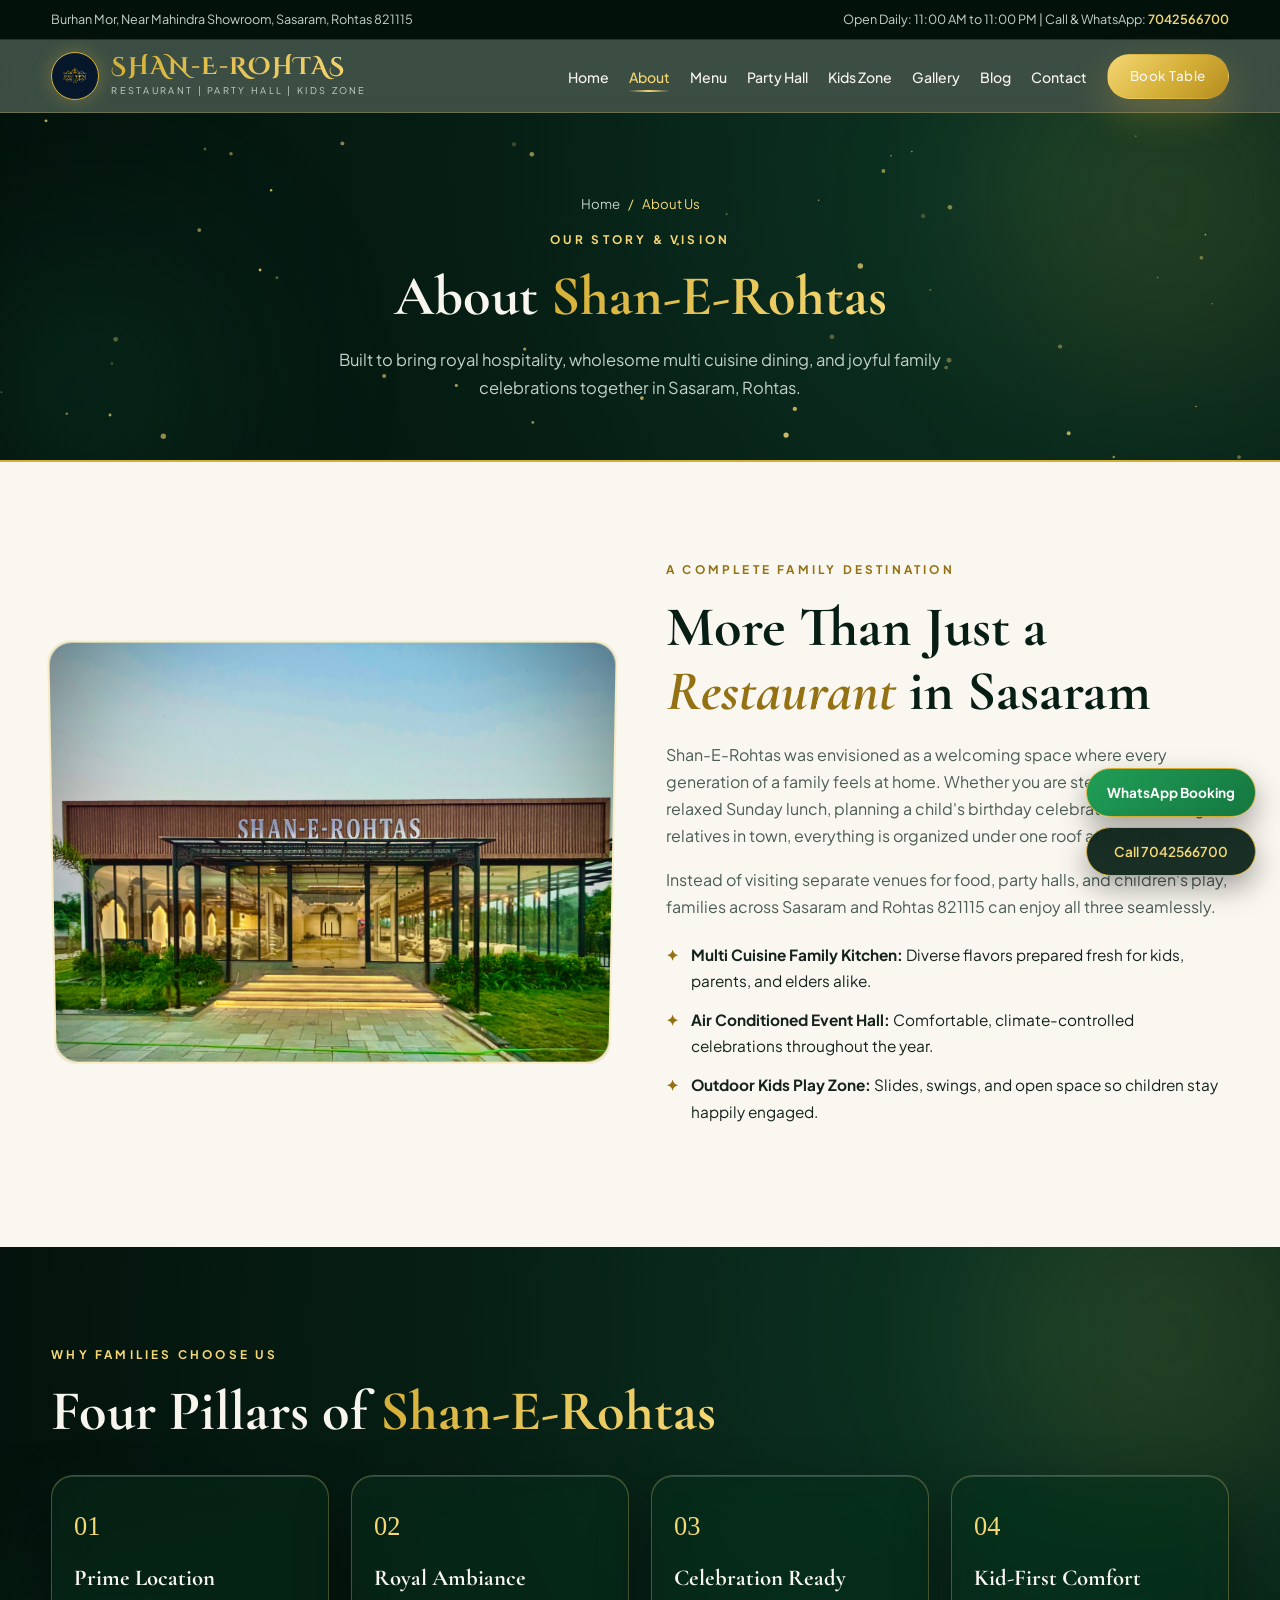
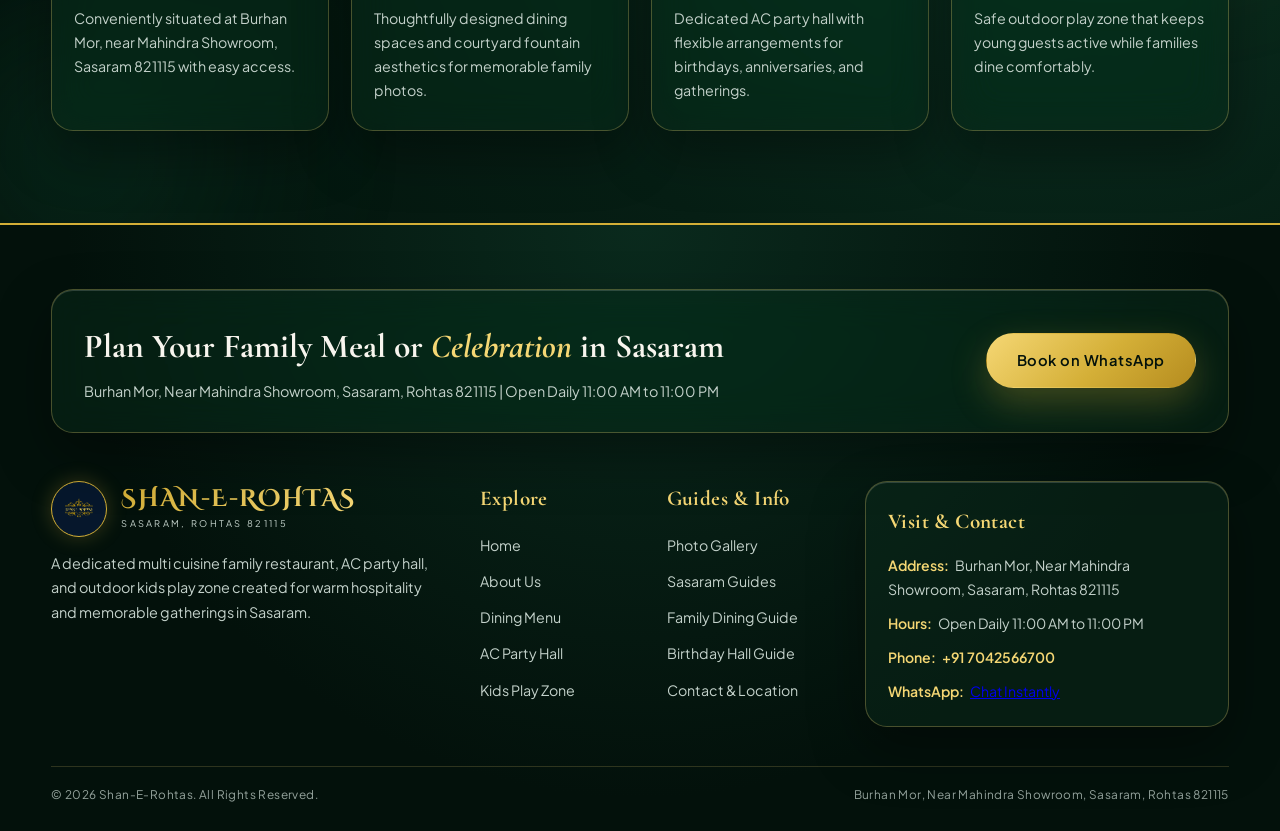
==== commit a0def7c0: "Add files via upload" ====
--- a/about.html
+++ b/about.html
@@ -1,6 +1,23 @@
 <!DOCTYPE html>
 <html lang="en">
 <head>
+  <meta charset="UTF-8" />
+  <meta name="viewport" content="width=device-width, initial-scale=1.0" />
+  <title>About Shan-E-Rohtas | Family Restaurant & Event Venue in Sasaram</title>
+  <meta name="description" content="Learn about Shan-E-Rohtas at Burhan Mor, Near Mahindra Showroom, Sasaram, Rohtas 821115. A complete family dining, AC party hall, and kids play destination." />
+  <link rel="canonical" href="https://shan-e-rohtas.com/about.html" />
+  <meta property="og:type" content="website" />
+  <meta property="og:site_name" content="Shan-E-Rohtas" />
+  <meta property="og:title" content="About Shan-E-Rohtas | Family Restaurant & Event Venue in Sasaram" />
+  <meta property="og:description" content="Learn about Shan-E-Rohtas at Burhan Mor, Near Mahindra Showroom, Sasaram, Rohtas 821115. A complete family dining, AC party hall, and kids play destination." />
+  <meta property="og:url" content="https://shan-e-rohtas.com/about.html" />
+  <meta property="og:image" content="https://shan-e-rohtas.com/courtyard-fountain.JPG" />
+  <meta name="twitter:card" content="summary_large_image" />
+  <meta name="twitter:title" content="About Shan-E-Rohtas | Family Restaurant & Event Venue in Sasaram" />
+  <meta name="twitter:description" content="Learn about Shan-E-Rohtas at Burhan Mor, Near Mahindra Showroom, Sasaram, Rohtas 821115. A complete family dining, AC party hall, and kids play destination." />
+  <meta name="twitter:image" content="https://shan-e-rohtas.com/courtyard-fountain.JPG" />
+  <link rel="icon" type="image/png" href="SHAN-E-ROHTAS.PNG" />
+  <link rel="stylesheet" href="style.css" />
   <!-- Google tag (gtag.js) -->
   <script async src="https://www.googletagmanager.com/gtag/js?id=G-0T3LFMS7QW"></script>
   <script>
@@ -9,112 +26,127 @@
     gtag('js', new Date());
     gtag('config', 'G-0T3LFMS7QW');
   </script>
-  <meta charset="UTF-8">
-  <meta name="viewport" content="width=device-width, initial-scale=1.0">
-  <meta name="format-detection" content="telephone=no">
-  <title>About Us | Shan-E-Rohtas Sasaram</title>
-  <meta name="description" content="Learn about Shan-E-Rohtas at Burhan Mor, Sasaram. Built for family dining, AC party celebrations, and outdoor kids fun in Rohtas, Bihar.">
-  <link rel="icon" type="image/png" href="SHAN-E-ROHTAS.PNG">
-  <link rel="stylesheet" href="style.css">
 </head>
 <body>
-  <div class="scroll-progress" id="scroll-progress"></div>
+  <div id="scroll-progress" class="scroll-progress"></div>
+
+  <div id="preloader" class="preloader">
+    <div class="preloader-ring">
+      <img src="SHAN-E-ROHTAS.PNG" alt="Shan-E-Rohtas Emblem" />
+    </div>
+    <div class="preloader-title">SHAN-E-ROHTAS</div>
+    <div class="preloader-sub">Sasaram | Family Dining &amp; Celebrations</div>
+  </div>
+
   <div class="top-bar">
     <div class="container top-bar-inner">
       <span>Burhan Mor, Near Mahindra Showroom, Sasaram, Rohtas 821115</span>
-      <span>Open Daily: 11:00 AM to 11:00 PM | Call &amp; WhatsApp: <a href="tel:+917042566700" class="gold-link">7042566700</a></span>
+      <span>Open Daily: 11:00 AM to 11:00 PM | Call &amp; WhatsApp: <a href="tel:+917042566700">7042566700</a></span>
     </div>
   </div>
-  <header class="navbar">
+
+  <nav class="navbar">
     <div class="container nav-inner">
       <a href="index.html" class="brand-logo">
-        <span class="brand-crest"><img src="SHAN-E-ROHTAS.PNG" alt="Shan-E-Rohtas Royal Emblem"></span>
-        <span class="brand-text-wrap">
+        <div class="brand-crest">
+          <img src="SHAN-E-ROHTAS.PNG" alt="Shan-E-Rohtas Logo" />
+        </div>
+        <div class="brand-text-wrap">
           <span class="brand-title">SHAN-E-ROHTAS</span>
-          <span class="brand-sub">Restaurant &bull; Party Hall &bull; Kids Zone</span>
-        </span>
+          <span class="brand-sub">Restaurant | Party Hall | Kids Zone</span>
+        </div>
       </a>
-      <button class="menu-toggle" aria-label="Open Navigation Menu">
+      <button class="menu-toggle" aria-label="Toggle Menu">
         <span></span><span></span><span></span>
       </button>
       <ul class="nav-links">
-        <li><a href="index.html" >Home</a></li>
-        <li><a href="about.html" class="active">About Us</a></li>
-        <li><a href="menu.html" >Menu</a></li>
-        <li><a href="party-hall.html" >AC Party Hall</a></li>
-        <li><a href="kids-zone.html" >Kids Zone</a></li>
-        <li><a href="gallery.html" >Gallery</a></li>
-        <li><a href="blog.html" >Blog</a></li>
-        <li><a href="contact.html" >Contact</a></li>
-        <li><a href="https://wa.me/917042566700?text=Hello%20Shan-E-Rohtas%2C%20I%20want%20to%20book%20a%20table." target="_blank" class="btn btn-gold nav-cta">Book Now</a></li>
+        <li><a href="index.html">Home</a></li>
+        <li><a href="about.html" class="active">About</a></li>
+        <li><a href="menu.html">Menu</a></li>
+        <li><a href="party-hall.html">Party Hall</a></li>
+        <li><a href="kids-zone.html">Kids Zone</a></li>
+        <li><a href="gallery.html">Gallery</a></li>
+        <li><a href="blog.html">Blog</a></li>
+        <li><a href="contact.html">Contact</a></li>
+        <li><a href="contact.html#booking" class="btn btn-gold nav-cta">Book Table</a></li>
       </ul>
     </div>
-  </header>
-
-  <section class="page-hero tone-dark">
-    <div class="container reveal">
-      <div class="breadcrumb"><a href="index.html">Home</a> / <span>About Us</span></div>
-      <h1 class="dual-heading">The Vision Behind <span>Shan-E-Rohtas</span></h1>
-      <p class="section-lead" style="margin:0 auto;">Creating a welcoming landmark in Sasaram where great food, celebration spaces, and open greenery come together for every generation.</p>
+  </nav>  <section class="tone-dark page-hero">
+    <canvas id="gold-particles" class="gold-particles"></canvas>
+    <div class="container">
+      <div class="breadcrumb"><a href="index.html">Home</a> <span>/</span> <span>About Us</span></div>
+      <span class="eyebrow" style="display:block;">Our Story & Vision</span>
+      <h1 class="dual-heading">About <span>Shan-E-Rohtas</span></h1>
+      <p class="section-lead" style="margin:0 auto;">Built to bring royal hospitality, wholesome multi cuisine dining, and joyful family celebrations together in Sasaram, Rohtas.</p>
     </div>
   </section>
-
-  <section class="section-pad tone-light">
+  <section class="tone-light section-pad">
     <div class="container split-grid">
       <div class="split-media reveal-curtain">
-        <img src="front-elevation.JPG" alt="Shan-E-Rohtas Architecture at Burhan Mor">
+        <img src="front-elevation.JPG" alt="Shan-E-Rohtas building front view at Burhan Mor Sasaram" />
       </div>
       <div class="reveal">
-        <span class="eyebrow">Our Story</span>
-        <h2 class="dual-heading">Crafted for the <span>Pride of Rohtas</span></h2>
-        <p style="margin-bottom:16px;">Families in Sasaram and nearby Rohtas towns often had to choose between a crowded restaurant with no play space for children or a large marriage hall that felt too big for intimate family celebrations.</p>
-        <p style="margin-bottom:16px;">Shan-E-Rohtas was built at Burhan Mor, near Mahindra Showroom, to bring all three essentials under one roof: a refined multi cuisine family dining hall, a dedicated air conditioned party hall, and a vibrant outdoor kids play zone.</p>
-        <p style="margin-bottom:26px;">From our warm Moroccan inspired lanterns and glass facade to our landscaped fountain courtyard, every detail is designed to make guests feel at ease from the moment they step in.</p>
-        <a href="contact.html" class="btn btn-emerald">Plan Your Visit</a>
+        <span class="eyebrow">A Complete Family Destination</span>
+        <h2 class="dual-heading">More Than Just a <span>Restaurant</span> in Sasaram</h2>
+        <p style="color:var(--text-muted-dark); margin-bottom:16px;">Shan-E-Rohtas was envisioned as a welcoming space where every generation of a family feels at home. Whether you are stepping out for a relaxed Sunday lunch, planning a child's birthday celebration, or hosting relatives in town, everything is organized under one roof at Burhan Mor.</p>
+        <p style="color:var(--text-muted-dark);">Instead of visiting separate venues for food, party halls, and children's play, families across Sasaram and Rohtas 821115 can enjoy all three seamlessly.</p>
+        <ul class="feature-list">
+          <li><span class="feature-icon">&#10022;</span><span><strong>Multi Cuisine Family Kitchen:</strong> Diverse flavors prepared fresh for kids, parents, and elders alike.</span></li>
+          <li><span class="feature-icon">&#10022;</span><span><strong>Air Conditioned Event Hall:</strong> Comfortable, climate-controlled celebrations throughout the year.</span></li>
+          <li><span class="feature-icon">&#10022;</span><span><strong>Outdoor Kids Play Zone:</strong> Slides, swings, and open space so children stay happily engaged.</span></li>
+        </ul>
       </div>
     </div>
   </section>
 
-  <section class="section-pad tone-dark">
+  <section class="tone-dark section-pad">
     <div class="container">
-      <div class="reveal">
-        <span class="eyebrow">Why Families Choose Us</span>
-        <h2 class="dual-heading">Three Pillars of <span>Our Hospitality</span></h2>
-      </div>
-      <div class="pillars-grid">
-        <div class="booking-box glass-panel reveal delay-1">
-          <h3 style="font-family:var(--font-serif); color:var(--gold-bright); font-size:1.5rem; margin-bottom:10px;">Fresh &amp; Authentic Kitchen</h3>
-          <p style="color:var(--text-muted-light); font-size:0.94rem;">Every dish is cooked to order using balanced spices, quality cooking oils, and fresh ingredients suitable for both kids and elders.</p>
-        </div>
-        <div class="booking-box glass-panel reveal delay-2">
-          <h3 style="font-family:var(--font-serif); color:var(--gold-bright); font-size:1.5rem; margin-bottom:10px;">Safe Kids Play Environment</h3>
-          <p style="color:var(--text-muted-light); font-size:0.94rem;">Our dedicated play structure with spiral slides, swings, and green turf keeps young guests entertained throughout your visit.</p>
-        </div>
-        <div class="booking-box glass-panel reveal delay-3">
-          <h3 style="font-family:var(--font-serif); color:var(--gold-bright); font-size:1.5rem; margin-bottom:10px;">Hassle Free Celebrations</h3>
-          <p style="color:var(--text-muted-light); font-size:0.94rem;">Our AC party hall team handles seating, buffet flow, and hospitality so hosts can actually enjoy their own special occasion.</p>
+      <span class="eyebrow">Why Families Choose Us</span>
+      <h2 class="dual-heading">Four Pillars of <span>Shan-E-Rohtas</span></h2>
+      <div class="glass-features-grid" style="margin-top:32px;">
+        <div class="glass-panel glass-feature-card reveal">
+          <span class="glass-feature-num">01</span>
+          <h3>Prime Location</h3>
+          <p>Conveniently situated at Burhan Mor, near Mahindra Showroom, Sasaram 821115 with easy access.</p>
+        </div>
+        <div class="glass-panel glass-feature-card reveal delay-1">
+          <span class="glass-feature-num">02</span>
+          <h3>Royal Ambiance</h3>
+          <p>Thoughtfully designed dining spaces and courtyard fountain aesthetics for memorable family photos.</p>
+        </div>
+        <div class="glass-panel glass-feature-card reveal delay-2">
+          <span class="glass-feature-num">03</span>
+          <h3>Celebration Ready</h3>
+          <p>Dedicated AC party hall with flexible arrangements for birthdays, anniversaries, and gatherings.</p>
+        </div>
+        <div class="glass-panel glass-feature-card reveal delay-3">
+          <span class="glass-feature-num">04</span>
+          <h3>Kid-First Comfort</h3>
+          <p>Safe outdoor play zone that keeps young guests active while families dine comfortably.</p>
         </div>
       </div>
     </div>
   </section>
-
   <footer class="footer">
     <div class="container">
-      <div class="footer-cta-strip glass-panel reveal">
+      <div class="glass-panel footer-cta-strip reveal">
         <div>
-          <h3>Ready for a Royal <span>Family Evening?</span></h3>
-          <p>Reserve your family table or book our Grand AC Party Hall directly on WhatsApp.</p>
-        </div>
-        <a href="https://wa.me/917042566700?text=Hello%20Shan-E-Rohtas%2C%20I%20would%20like%20to%20book%20a%20table%20or%20party%20hall." target="_blank" class="btn btn-gold">Instant WhatsApp Booking</a>
+          <h3>Plan Your Family Meal or <span>Celebration</span> in Sasaram</h3>
+          <p>Burhan Mor, Near Mahindra Showroom, Sasaram, Rohtas 821115 | Open Daily 11:00 AM to 11:00 PM</p>
+        </div>
+        <a href="https://wa.me/917042566700?text=Hello%20Shan-E-Rohtas%2C%20I%20would%20like%20to%20inquire%20about%20a%20booking." target="_blank" rel="noopener" class="btn btn-gold">Book on WhatsApp</a>
       </div>
 
       <div class="footer-grid">
         <div>
           <div class="footer-brand-row">
-            <img src="SHAN-E-ROHTAS.PNG" alt="Shan-E-Rohtas Logo" class="footer-logo-img">
-            <span class="brand-title">SHAN-E-ROHTAS</span>
-          </div>
-          <p style="font-size:0.9rem; line-height:1.65;">Sasaram's premier family hospitality landmark bringing together multi cuisine dining, a climate controlled AC party hall, landscaped courtyard fountain, and an outdoor kids play zone at Burhan Mor.</p>
+            <img src="SHAN-E-ROHTAS.PNG" alt="Shan-E-Rohtas Crest" class="footer-logo-img" />
+            <div class="brand-text-wrap">
+              <span class="brand-title">SHAN-E-ROHTAS</span>
+              <span class="brand-sub">Sasaram, Rohtas 821115</span>
+            </div>
+          </div>
+          <p style="font-size:0.9rem; margin-bottom:14px;">A dedicated multi cuisine family restaurant, AC party hall, and outdoor kids play zone created for warm hospitality and memorable gatherings in Sasaram.</p>
         </div>
 
         <div class="footer-links-duo">
@@ -124,43 +156,45 @@
               <li><a href="index.html">Home</a></li>
               <li><a href="about.html">About Us</a></li>
               <li><a href="menu.html">Dining Menu</a></li>
+              <li><a href="party-hall.html">AC Party Hall</a></li>
+              <li><a href="kids-zone.html">Kids Play Zone</a></li>
+            </ul>
+          </div>
+          <div>
+            <h4>Guides &amp; Info</h4>
+            <ul>
               <li><a href="gallery.html">Photo Gallery</a></li>
-              <li><a href="blog.html">Stories &amp; Guides</a></li>
+              <li><a href="blog.html">Sasaram Guides</a></li>
+              <li><a href="family-dining-kids-sasaram.html">Family Dining Guide</a></li>
+              <li><a href="birthday-party-planning-sasaram.html">Birthday Hall Guide</a></li>
+              <li><a href="contact.html">Contact &amp; Location</a></li>
             </ul>
           </div>
-          <div>
-            <h4>Experiences</h4>
-            <ul>
-              <li><a href="party-hall.html">AC Party Hall</a></li>
-              <li><a href="party-hall.html">Birthday &amp; Events</a></li>
-              <li><a href="party-hall.html">Kitty Parties</a></li>
-              <li><a href="kids-zone.html">Kids Play Zone</a></li>
-              <li><a href="contact.html">Reservations</a></li>
-            </ul>
-          </div>
-        </div>
-
-        <div class="footer-contact-card glass-panel">
+        </div>
+
+        <div class="glass-panel footer-contact-card">
           <h4>Visit &amp; Contact</h4>
           <div class="footer-contact-list">
-            <div><span class="label">Address:</span> Burhan Mor, Near Mahindra Showroom, Sasaram, Rohtas, Bihar 821115</div>
-            <div><span class="label">Phone:</span> <a href="tel:+917042566700" class="gold-link">+91 7042566700</a></div>
-            <div><span class="label">WhatsApp:</span> <a href="https://wa.me/917042566700" target="_blank" class="gold-link">+91 7042566700</a></div>
-            <div><span class="label">Hours:</span> 11:00 AM to 11:00 PM (All Days)</div>
+            <div><span class="label">Address:</span> Burhan Mor, Near Mahindra Showroom, Sasaram, Rohtas 821115</div>
+            <div><span class="label">Hours:</span> Open Daily 11:00 AM to 11:00 PM</div>
+            <div><span class="label">Phone:</span> <a href="tel:+917042566700">+91 7042566700</a></div>
+            <div><span class="label">WhatsApp:</span> <a href="https://wa.me/917042566700" target="_blank" rel="noopener">Chat Instantly</a></div>
           </div>
         </div>
       </div>
 
       <div class="footer-bottom">
-        <span>&copy; 2026 Shan-E-Rohtas, Sasaram. All Rights Reserved.</span>
-        <span>Burhan Mor, Near Mahindra Showroom, Rohtas 821115</span>
+        <span>&copy; 2026 Shan-E-Rohtas. All Rights Reserved.</span>
+        <span>Burhan Mor, Near Mahindra Showroom, Sasaram, Rohtas 821115</span>
       </div>
     </div>
   </footer>
+
   <div class="floating-bar">
-    <a href="https://wa.me/917042566700?text=Hello%20Shan-E-Rohtas%2C%20I%20have%20an%20inquiry." target="_blank" class="float-btn float-wa">WhatsApp Us</a>
+    <a href="https://wa.me/917042566700?text=Hello%20Shan-E-Rohtas%2C%20I%20want%20to%20book%20a%20table%20or%20party%20hall." target="_blank" rel="noopener" class="float-btn float-wa">WhatsApp Booking</a>
     <a href="tel:+917042566700" class="float-btn float-call">Call 7042566700</a>
   </div>
+
   <script src="script.js"></script>
 </body>
 </html>
--- a/style.css
+++ b/style.css
@@ -93,12 +93,11 @@
   align-items: center;
   justify-content: center;
   gap: 16px;
-  transition: clip-path 0.85s var(--ease-luxury), opacity 0.55s ease, visibility 0.85s;
+  transition: opacity 0.22s ease, visibility 0.22s ease;
   clip-path: inset(0 0 0 0);
 }
 
 .preloader.hide {
-  clip-path: inset(0 0 100% 0);
   opacity: 0;
   visibility: hidden;
   pointer-events: none;
@@ -283,9 +282,7 @@
 
 /* Dual Typography */
 .eyebrow {
-  display: inline-flex;
-  align-items: center;
-  gap: 10px;
+  display: inline-block;
   font-family: var(--font-sans);
   font-size: 0.74rem;
   font-weight: 700;
@@ -293,13 +290,6 @@
   text-transform: uppercase;
   color: var(--gold-bright);
   margin-bottom: 14px;
-}
-
-.eyebrow::before {
-  content: '';
-  width: 24px;
-  height: 1.5px;
-  background: currentColor;
 }
 
 .tone-light .eyebrow, .tone-cream-alt .eyebrow {
@@ -1637,23 +1627,50 @@
   .brand-sub { font-size: 0.55rem; letter-spacing: 1.5px; }
   .menu-toggle { display: flex; }
   .nav-links {
-    position: fixed;
-    inset: 0;
-    background: radial-gradient(circle at top right, rgba(13, 54, 37, 0.96), rgba(3, 17, 11, 0.99));
-    backdrop-filter: blur(22px);
+    position: absolute;
+    top: calc(100% + 8px);
+    left: 14px;
+    right: 14px;
+    background: rgba(4, 21, 14, 0.96);
+    backdrop-filter: blur(22px) saturate(160%);
+    -webkit-backdrop-filter: blur(22px) saturate(160%);
+    border: 1.5px solid rgba(245, 215, 116, 0.42);
+    border-radius: 20px;
+    box-shadow: 0 24px 60px rgba(0, 0, 0, 0.65);
     flex-direction: column;
-    justify-content: center;
+    justify-content: flex-start;
     align-items: center;
-    gap: 18px;
-    padding: 32px;
+    gap: 6px;
+    padding: 18px 20px 22px;
+    max-height: 75vh;
+    overflow-y: auto;
     opacity: 0;
     visibility: hidden;
-    transform: translateY(-20px);
-    transition: opacity 0.4s var(--ease-luxury), transform 0.4s var(--ease-luxury), visibility 0.4s;
+    pointer-events: none;
+    transform: translateY(-12px) scale(0.98);
+    transition: opacity 0.32s var(--ease-luxury), transform 0.32s var(--ease-luxury), visibility 0.32s;
     z-index: 1300;
   }
-  .nav-links.open { opacity: 1; visibility: visible; transform: translateY(0); }
-  .nav-links a { font-size: 1.15rem; }
+  .nav-links.open {
+    opacity: 1;
+    visibility: visible;
+    pointer-events: auto;
+    transform: translateY(0) scale(1);
+  }
+  .nav-links li {
+    width: 100%;
+    text-align: center;
+  }
+  .nav-links a {
+    display: block;
+    width: 100%;
+    padding: 10px 14px;
+    font-size: 1.02rem;
+    border-radius: 10px;
+  }
+  .nav-links a.nav-cta {
+    margin-top: 8px;
+  }
   .split-media img { height: 265px; }
   .hero-card { padding: 18px; }
   .hero-card-img { height: 200px; }
@@ -1698,3 +1715,48 @@
   }
   .gallery-item { height: 230px; }
 }
+
+
+/* =========================================================
+   3D SCROLL PERSPECTIVE, DEPTH & PARALLAX MOTION (60FPS GPU)
+   ========================================================= */
+.perspective-stage {
+  perspective: 1200px;
+  transform-style: preserve-3d;
+}
+
+.pillar-card,
+.glass-feature-card,
+.blog-card,
+.menu-card,
+.booking-box,
+.footer-cta-strip,
+.footer-contact-card {
+  will-change: transform, opacity;
+  transform-style: preserve-3d;
+}
+
+/* 3D Scroll Unfold before visible */
+.reveal.card-3d-ready {
+  opacity: 0;
+  transform: perspective(1100px) rotateX(16deg) translateY(46px) scale(0.95);
+  transform-origin: center top;
+  transition: opacity 0.9s var(--ease-luxury), transform 0.95s var(--ease-luxury), box-shadow 0.4s ease, border-color 0.35s ease;
+}
+
+.reveal.card-3d-ready.visible {
+  opacity: 1;
+  transform: perspective(1100px) rotateX(0deg) translateY(0px) scale(1);
+}
+
+/* Continuous scroll-driven 3D parallax targets */
+.scroll-3d-media {
+  will-change: transform;
+  transform-style: preserve-3d;
+  transition: transform 0.12s linear;
+}
+
+.royal-crest-logo {
+  will-change: transform;
+  transform-style: preserve-3d;
+}
